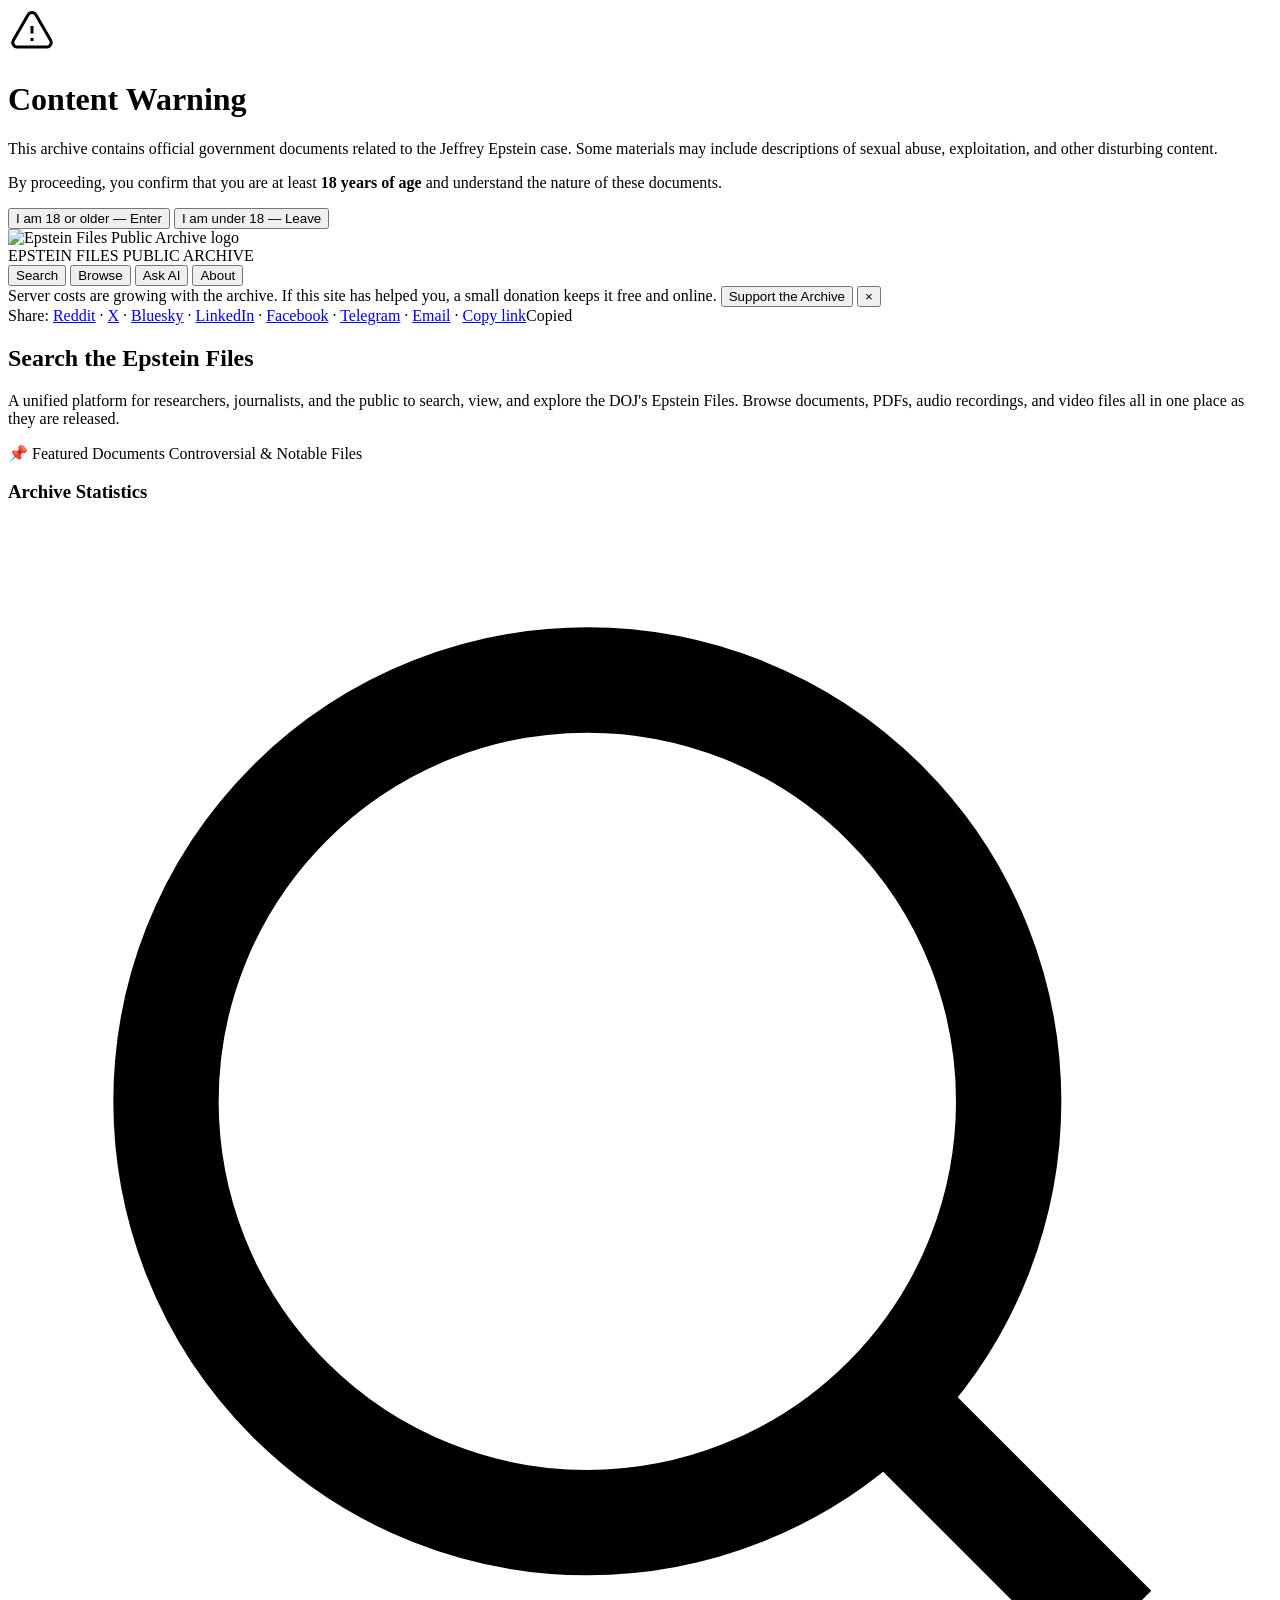
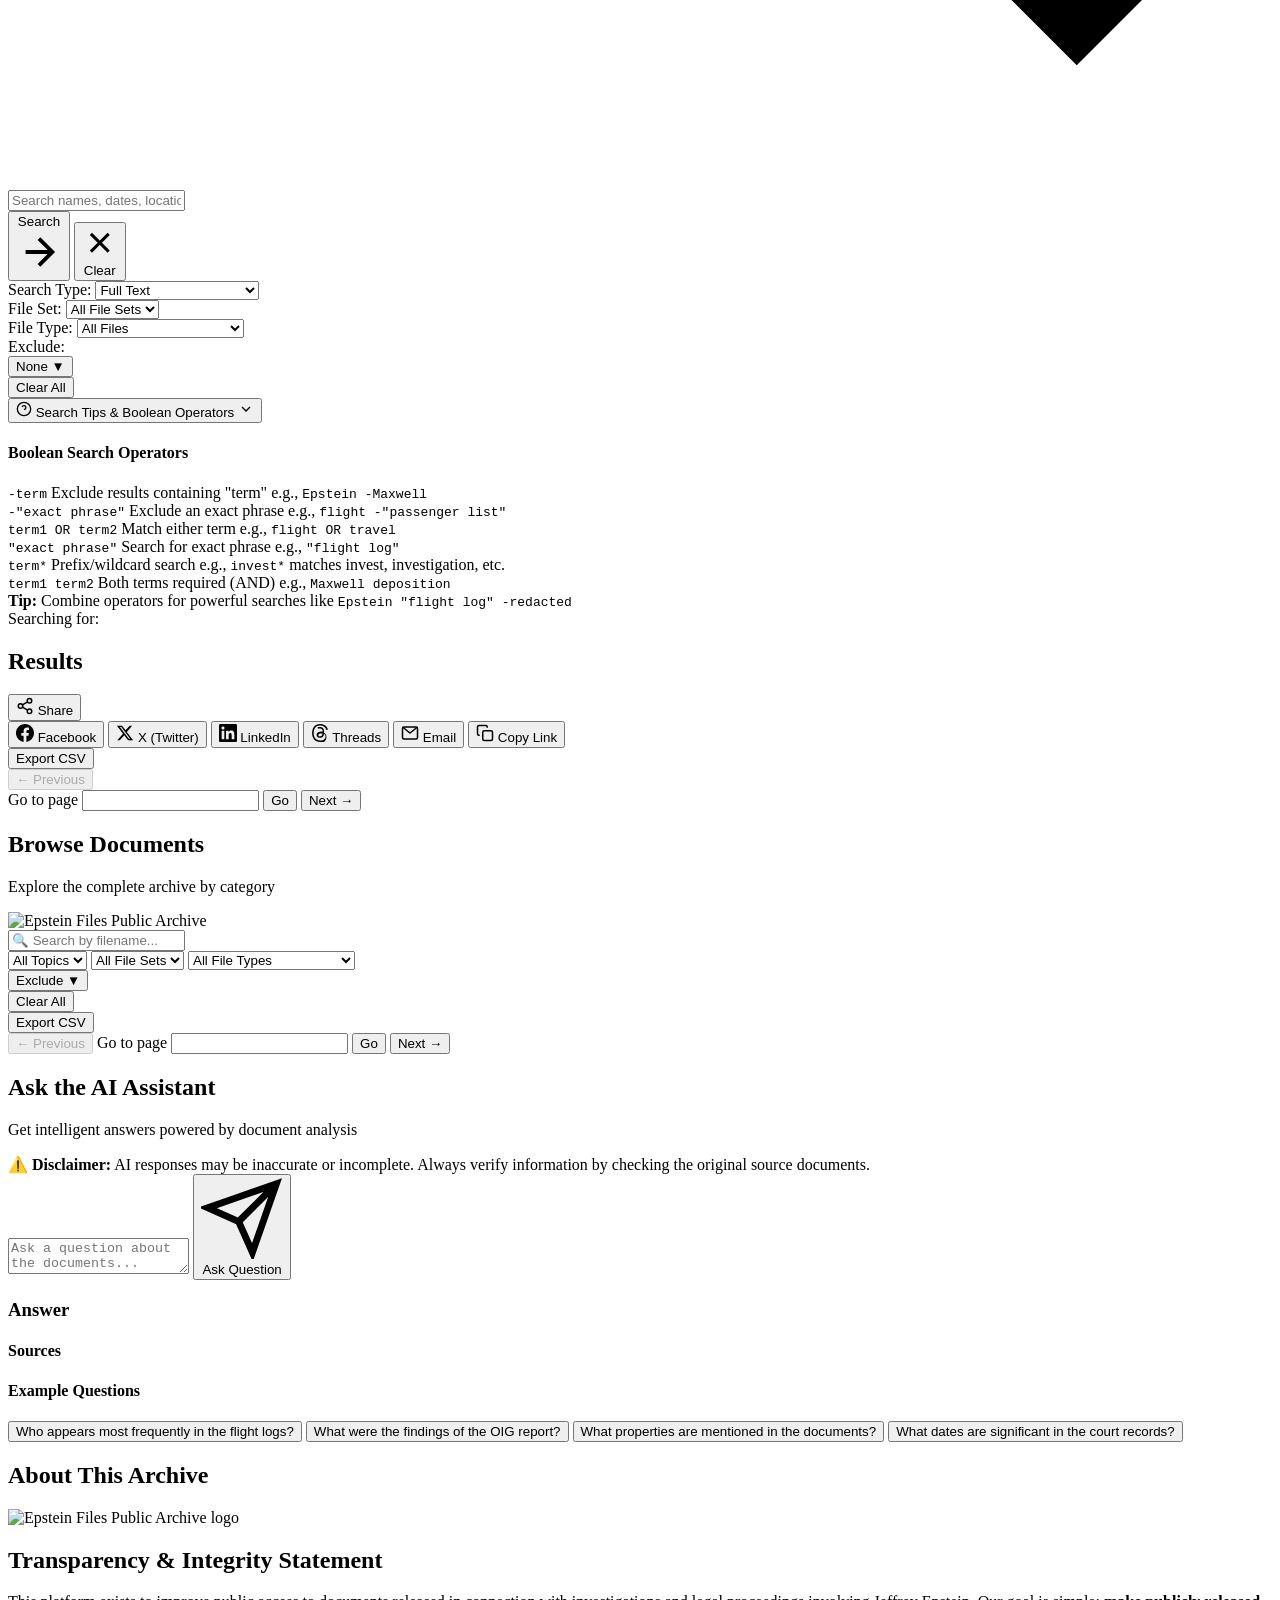
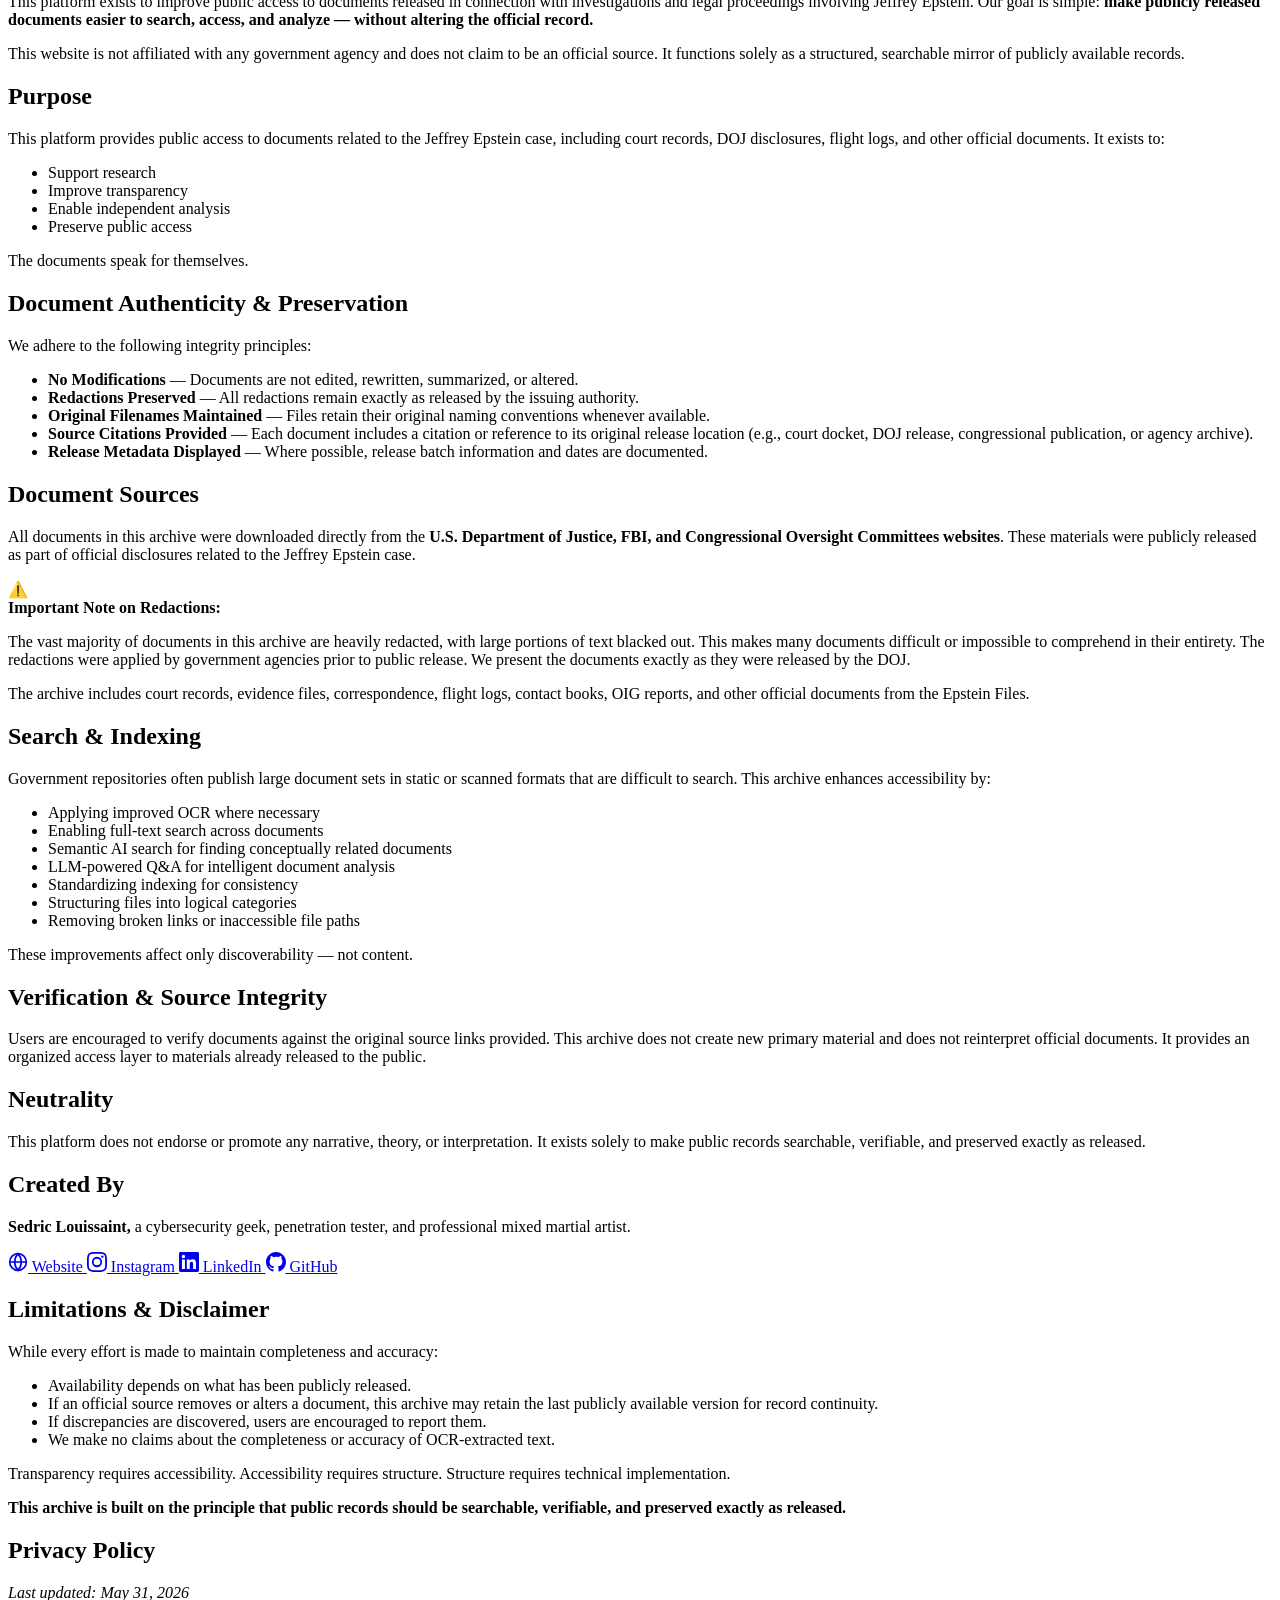
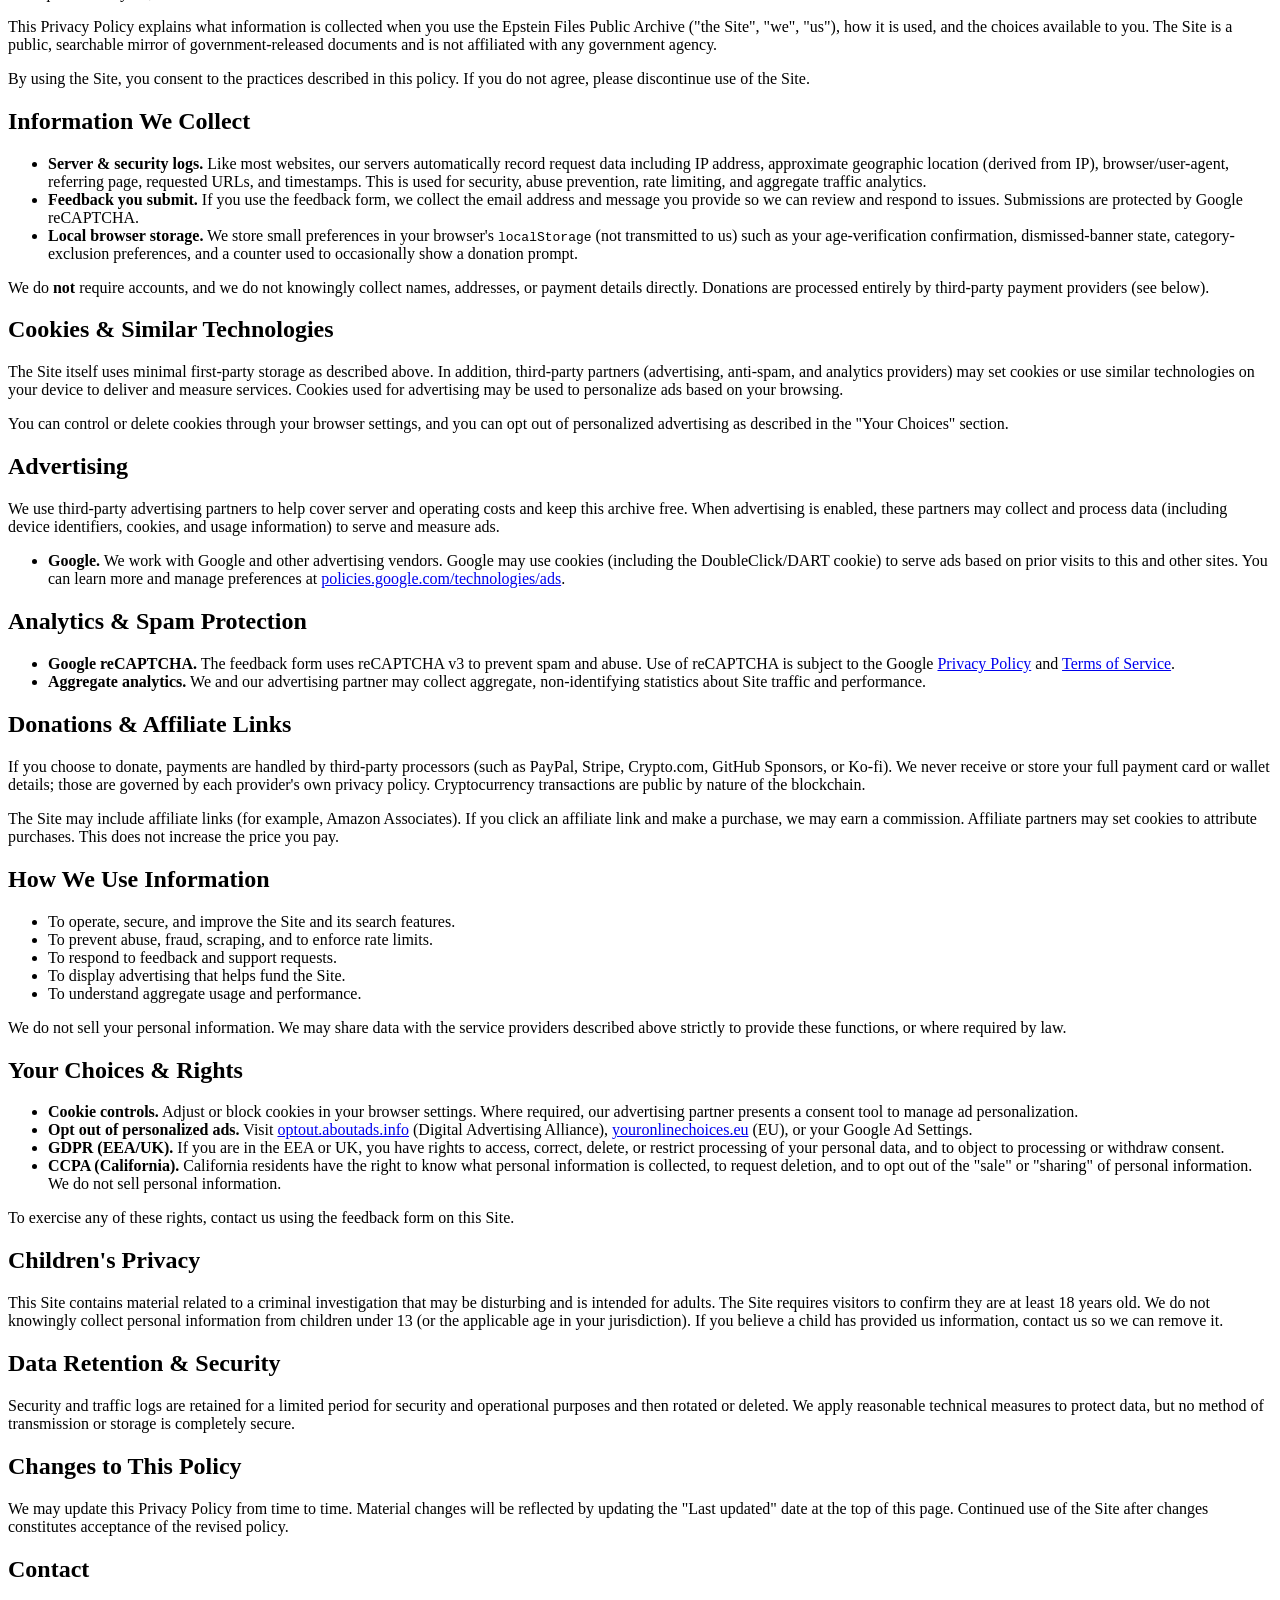
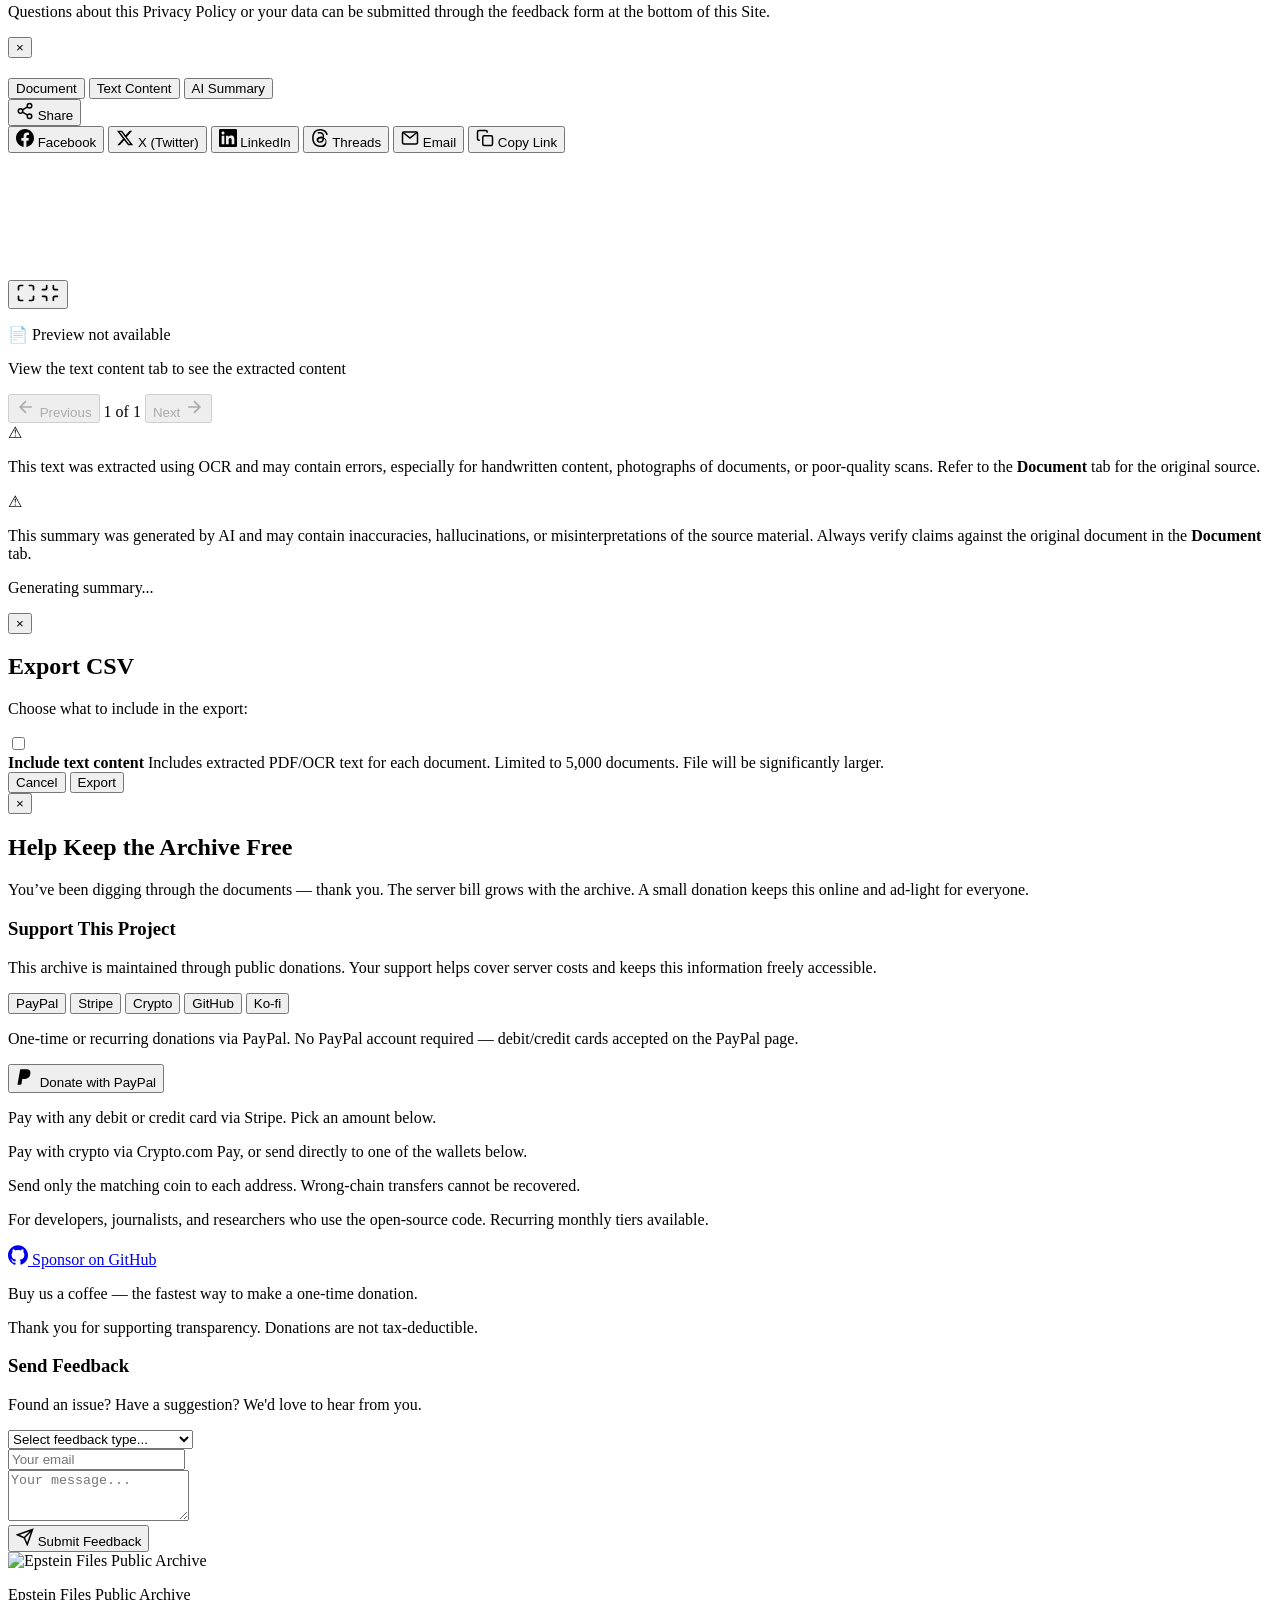
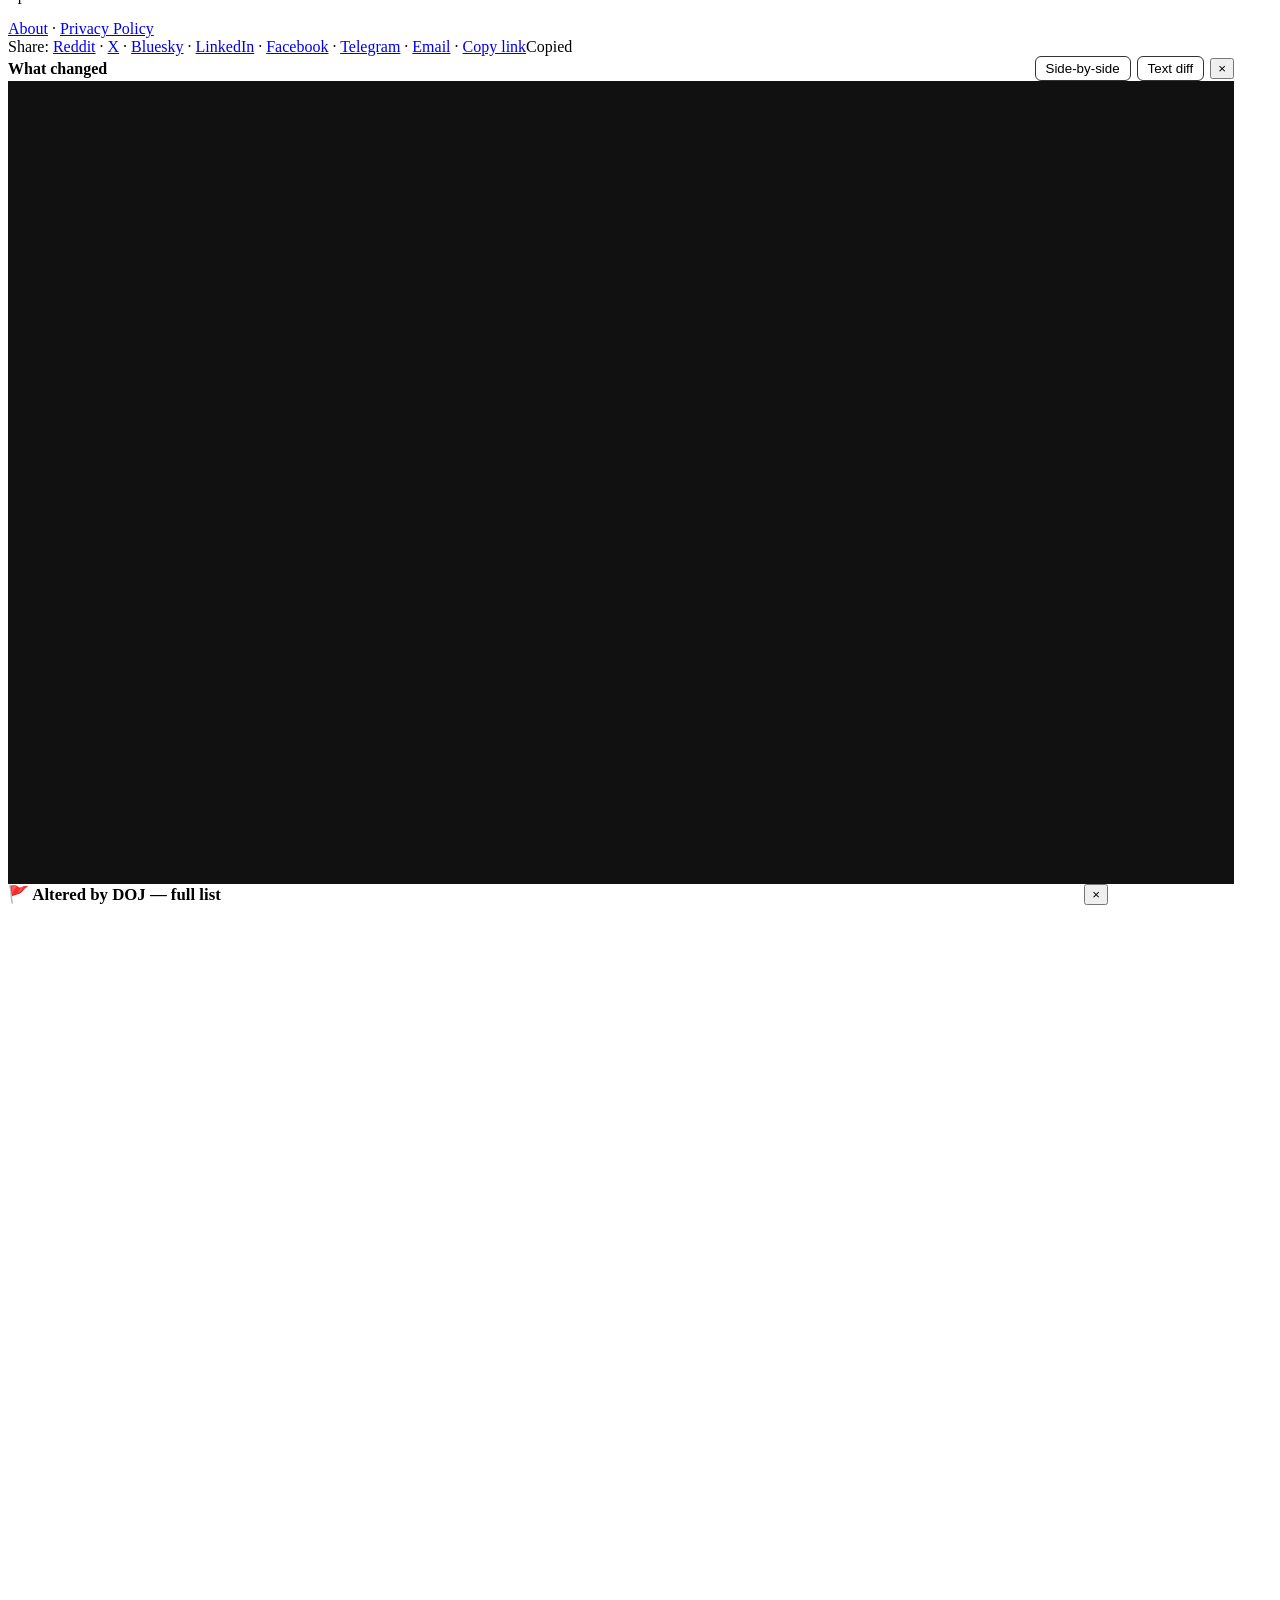
==== frontend/index.html @ 484b456c "deploy: bump frontend cache versions" ====
<!DOCTYPE html>
<html lang="en">
<head>
    <meta charset="UTF-8">
    <meta name="viewport" content="width=device-width, initial-scale=1.0">
    <title>Epstein Files Public Archive | Public Document Search</title>
    <meta name="description" content="Search and analyze the Epstein Files Public Archive including court records, flight logs, DOJ disclosures, and more.">
    
    <!-- Canonical URL -->
    <link rel="canonical" href="https://epsteinfta.com/">
    
    <!-- Open Graph / Facebook -->
    <meta property="og:title" content="Epstein Files Public Archive | Public Document Search">
    <meta property="og:description" content="Search and analyze the Epstein Files Public Archive including court records, flight logs, DOJ disclosures, and more.">
    <meta property="og:type" content="website">
    <meta property="og:url" content="https://epsteinfta.com/">
    <meta property="og:site_name" content="Epstein Files Public Archive">
    <meta property="og:image" content="https://epsteinfta.com/static/og-image.png?v=2">
    <meta property="og:image:width" content="1200">
    <meta property="og:image:height" content="630">
    <meta property="og:image:alt" content="Epstein Files Public Archive - Public Document Search">
    
    <!-- Twitter Card -->
    <meta name="twitter:card" content="summary_large_image">
    <meta name="twitter:title" content="Epstein Files Public Archive | Public Document Search">
    <meta name="twitter:description" content="Search and analyze the Epstein Files Public Archive including court records, flight logs, DOJ disclosures, and more.">
    <meta name="twitter:image" content="https://epsteinfta.com/static/og-image.png?v=2">
    
    <!-- Additional SEO -->
    <meta name="robots" content="index, follow">
    <meta name="theme-color" content="#1a1a2e">
    <meta name="author" content="Epstein Files Public Archive">
    
    <!-- Favicon -->
    <link rel="icon" type="image/png" sizes="64x64" href="/static/favicon-64.png?v=2">
    <link rel="apple-touch-icon" sizes="180x180" href="/static/apple-touch-icon.png?v=2">
    
    <link rel="preconnect" href="https://fonts.googleapis.com">
    <link rel="preconnect" href="https://fonts.gstatic.com" crossorigin>
    <link href="https://fonts.googleapis.com/css2?family=Crimson+Pro:wght@400;500;600&family=JetBrains+Mono:wght@400;500&family=Source+Sans+3:wght@300;400;500;600;700&display=swap" rel="stylesheet">
    <link rel="stylesheet" href="/static/styles.css?v=60">

    <!-- Structured Data (JSON-LD) -->
    <script type="application/ld+json">
    {
        "@context": "https://schema.org",
        "@type": "WebSite",
        "name": "Epstein Files Public Archive",
        "url": "https://epsteinfta.com",
        "description": "Public archive of Epstein documents including court records, DOJ disclosures, flight logs, and FOIA files",
        "potentialAction": {
            "@type": "SearchAction",
            "target": {
                "@type": "EntryPoint",
                "urlTemplate": "https://epsteinfta.com/?q={search_term_string}"
            },
            "query-input": "required name=search_term_string"
        }
    }
    </script>
</head>
<body>
    <!-- Age Verification Gate -->
    <div id="age-gate" class="age-gate">
        <div class="age-gate-content">
            <div class="age-gate-icon">
                <svg viewBox="0 0 24 24" fill="none" stroke="currentColor" stroke-width="1.5" width="48" height="48">
                    <path d="M12 9v3.75m-9.303 3.376c-.866 1.5.217 3.374 1.948 3.374h14.71c1.73 0 2.813-1.874 1.948-3.374L13.949 3.378c-.866-1.5-3.032-1.5-3.898 0L2.697 16.126z"/>
                    <path d="M12 15.75h.007v.008H12v-.008z"/>
                </svg>
            </div>
            <h1>Content Warning</h1>
            <p>This archive contains official government documents related to the Jeffrey Epstein case. Some materials may include descriptions of sexual abuse, exploitation, and other disturbing content.</p>
            <p>By proceeding, you confirm that you are at least <strong>18 years of age</strong> and understand the nature of these documents.</p>
            <div class="age-gate-actions">
                <button id="age-gate-confirm" class="age-gate-btn confirm">I am 18 or older &mdash; Enter</button>
                <button id="age-gate-deny" class="age-gate-btn deny">I am under 18 &mdash; Leave</button>
            </div>
        </div>
    </div>

    <div class="noise-overlay"></div>
    
    <header class="header">
        <div class="header-content">
            <div class="logo">
                <div class="logo-icon">
                    <img src="/static/logo2-icon.png?v=2" alt="Epstein Files Public Archive logo" width="44" height="44">
                </div>
                <div class="logo-text">
                    <span class="logo-title">EPSTEIN FILES</span>
                    <span class="logo-subtitle">PUBLIC ARCHIVE</span>
                </div>
            </div>
            <nav class="nav">
                <button class="nav-btn active" data-view="search">Search</button>
                <button class="nav-btn" data-view="browse">Browse</button>
                <button class="nav-btn" data-view="ask">Ask AI</button>
                <button class="nav-btn" data-view="about">About</button>
            </nav>
        </div>
    </header>

    <div class="donation-banner" id="donation-banner">
        <span class="banner-text">Server costs are growing with the archive. If this site has helped you, a small donation keeps it free and online.</span>
        <button type="button" class="banner-btn" onclick="openDonateModal('banner')">Support the Archive</button>
        <button type="button" class="banner-dismiss" onclick="dismissDonationBanner()" aria-label="Dismiss banner">&times;</button>
    </div>

    <div class="share-bar share-bar-top">
        <span class="share-bar-label">Share:</span>
        <a class="share-bar-link" href="https://reddit.com/submit?url=https%3A%2F%2Fepsteinfta.com&amp;title=Epstein%20Files%20Public%20Archive%20%E2%80%94%20search%20court%20records%2C%20flight%20logs%20%26%20DOJ%20disclosures.%20Free%20%26%20open%20source." target="_blank" rel="noopener">Reddit</a>
        <span class="share-bar-sep">·</span>
        <a class="share-bar-link" href="https://x.com/intent/post?url=https%3A%2F%2Fepsteinfta.com&amp;text=Epstein%20Files%20Public%20Archive%20%E2%80%94%20search%20court%20records%2C%20flight%20logs%20%26%20DOJ%20disclosures.%20Free%20%26%20open%20source." target="_blank" rel="noopener">X</a>
        <span class="share-bar-sep">·</span>
        <a class="share-bar-link" href="https://bsky.app/intent/compose?text=Epstein%20Files%20Public%20Archive%20%E2%80%94%20search%20court%20records%2C%20flight%20logs%20%26%20DOJ%20disclosures.%20Free%20%26%20open%20source.%20https%3A%2F%2Fepsteinfta.com" target="_blank" rel="noopener">Bluesky</a>
        <span class="share-bar-sep">·</span>
        <a class="share-bar-link" href="https://www.linkedin.com/sharing/share-offsite/?url=https%3A%2F%2Fepsteinfta.com" target="_blank" rel="noopener">LinkedIn</a>
        <span class="share-bar-sep">·</span>
        <a class="share-bar-link" href="https://www.facebook.com/sharer/sharer.php?u=https%3A%2F%2Fepsteinfta.com" target="_blank" rel="noopener">Facebook</a>
        <span class="share-bar-sep">·</span>
        <a class="share-bar-link" href="https://t.me/share/url?url=https%3A%2F%2Fepsteinfta.com&amp;text=Epstein%20Files%20Public%20Archive%20%E2%80%94%20search%20court%20records%2C%20flight%20logs%20%26%20DOJ%20disclosures.%20Free%20%26%20open%20source." target="_blank" rel="noopener">Telegram</a>
        <span class="share-bar-sep">·</span>
        <a class="share-bar-link" href="mailto:?subject=Epstein%20Files%20Public%20Archive&amp;body=Search%20court%20records%2C%20flight%20logs%2C%20and%20DOJ%20disclosures%20from%20the%20Epstein%20Files%20%E2%80%94%20free%20%26%20open%20source.%0A%0Ahttps%3A%2F%2Fepsteinfta.com" rel="noopener">Email</a>
        <span class="share-bar-sep">·</span>
        <a class="share-bar-link" href="#" onclick="var el=this;copyToClipboard('https://epsteinfta.com').then(function(){var s=el.nextElementSibling;s.style.opacity='1';setTimeout(function(){s.style.opacity='0'},1500)});return false;">Copy link</a><span class="share-bar-copied">Copied</span>
    </div>

    <main class="main">
        <!-- Search View -->
        <section id="search-view" class="view active">
            <div class="hero">
                <h1 class="hero-title">Search the Epstein Files</h1>
                <p class="hero-subtitle">A unified platform for researchers, journalists, and the public to search, view, and explore the DOJ's Epstein Files. Browse documents, PDFs, audio recordings, and video files all in one place as they are released.</p>
                
                <div id="pinned-documents-skeleton" class="pinned-documents-bar pinned-skeleton">
                    <div class="pinned-header">
                        <span class="pinned-icon">📌</span>
                        <span class="pinned-title">Featured Documents</span>
                        <span class="pinned-subtitle">Controversial & Notable Files</span>
                    </div>
                    <div class="pinned-scroll-container">
                        <div class="pinned-scroll-skeleton">
                            <div class="pinned-card-skeleton"></div>
                            <div class="pinned-card-skeleton"></div>
                            <div class="pinned-card-skeleton"></div>
                            <div class="pinned-card-skeleton"></div>
                        </div>
                    </div>
                </div>

                <div id="stats-display" class="stats-container">
                    <h3 class="stats-title">Archive Statistics</h3>
                    <div id="stats-grid" class="stats-grid"></div>
                </div>
                
                <div class="search-container">
                    <div class="search-box">
                        <svg class="search-icon" viewBox="0 0 24 24" fill="none" stroke="currentColor" stroke-width="2">
                            <circle cx="11" cy="11" r="8"/>
                            <path d="M21 21l-4.35-4.35"/>
                        </svg>
                        <input type="text" id="search-input" placeholder="Search names, dates, locations, or any keyword..." autocomplete="off">
                        <div class="search-buttons">
                            <button id="search-btn" class="search-btn">
                                <span>Search</span>
                                <svg viewBox="0 0 24 24" fill="none" stroke="currentColor" stroke-width="2">
                                    <path d="M5 12h14m-7-7l7 7-7 7"/>
                                </svg>
                            </button>
                            <button id="clear-search-btn" class="clear-search-btn hidden" title="Clear search and reset filters">
                                <svg viewBox="0 0 24 24" fill="none" stroke="currentColor" stroke-width="2">
                                    <path d="M18 6L6 18M6 6l12 12"/>
                                </svg>
                                <span>Clear</span>
                            </button>
                        </div>
                    </div>
                    
                    <div class="search-options">
                        <div class="option-group">
                            <label>Search Type:</label>
                            <select id="search-type">
                                <option value="hybrid">Hybrid (Recommended)</option>
                                <option value="fulltext" selected>Full Text</option>
                                <option value="semantic">Semantic AI</option>
                            </select>
                        </div>
                        <div class="option-group">
                            <label>File Set:</label>
                            <select id="search-category">
                                <option value="">All File Sets</option>
                            </select>
                        </div>
                        <div class="option-group" id="search-subcategory-group" style="display: none;">
                            <label>Dataset/Section:</label>
                            <select id="search-subcategory">
                                <option value="">All Sections</option>
                            </select>
                        </div>
                        <div class="option-group">
                            <label>File Type:</label>
                            <select id="search-file-type">
                                <option value="">All Files</option>
                                <option value="pdf">📄 PDF Documents</option>
                                <option value="document">📄 Scanned Documents</option>
                                <option value="image">🖼️ Images</option>
                                <option value="audio">🎵 Audio</option>
                                <option value="video">🎬 Video</option>
                            </select>
                        </div>
                        <div class="option-group">
                            <label>Exclude:</label>
                            <div class="exclude-dropdown-container">
                                <button type="button" id="search-exclude-toggle" class="exclude-toggle-btn">
                                    None ▼
                                </button>
                                <div id="search-exclude-menu" class="exclude-menu hidden">
                                    <div id="search-exclude-options" class="exclude-options"></div>
                                    <button type="button" class="clear-exclusions-btn" onclick="clearExclusions()">Clear All</button>
                                </div>
                            </div>
                        </div>
                    </div>
                    
                    <!-- Search Syntax Help -->
                    <div class="search-help">
                        <button class="search-help-toggle" id="search-help-toggle" type="button" aria-expanded="false">
                            <svg class="help-icon" viewBox="0 0 24 24" fill="none" stroke="currentColor" stroke-width="2" width="16" height="16">
                                <circle cx="12" cy="12" r="10"/>
                                <path d="M9.09 9a3 3 0 0 1 5.83 1c0 2-3 3-3 3"/>
                                <line x1="12" y1="17" x2="12.01" y2="17"/>
                            </svg>
                            <span>Search Tips &amp; Boolean Operators</span>
                            <svg class="chevron-icon" viewBox="0 0 24 24" fill="none" stroke="currentColor" stroke-width="2" width="16" height="16">
                                <polyline points="6 9 12 15 18 9"/>
                            </svg>
                        </button>
                        <div class="search-help-content hidden" id="search-help-content">
                            <div class="help-section">
                                <h4>Boolean Search Operators</h4>
                                <div class="help-grid">
                                    <div class="help-item">
                                        <code class="help-syntax">-term</code>
                                        <span class="help-desc">Exclude results containing "term"</span>
                                        <span class="help-example">e.g., <code>Epstein -Maxwell</code></span>
                                    </div>
                                    <div class="help-item">
                                        <code class="help-syntax">-"exact phrase"</code>
                                        <span class="help-desc">Exclude an exact phrase</span>
                                        <span class="help-example">e.g., <code>flight -"passenger list"</code></span>
                                    </div>
                                    <div class="help-item">
                                        <code class="help-syntax">term1 OR term2</code>
                                        <span class="help-desc">Match either term</span>
                                        <span class="help-example">e.g., <code>flight OR travel</code></span>
                                    </div>
                                    <div class="help-item">
                                        <code class="help-syntax">"exact phrase"</code>
                                        <span class="help-desc">Search for exact phrase</span>
                                        <span class="help-example">e.g., <code>"flight log"</code></span>
                                    </div>
                                    <div class="help-item">
                                        <code class="help-syntax">term*</code>
                                        <span class="help-desc">Prefix/wildcard search</span>
                                        <span class="help-example">e.g., <code>invest*</code> matches invest, investigation, etc.</span>
                                    </div>
                                    <div class="help-item">
                                        <code class="help-syntax">term1 term2</code>
                                        <span class="help-desc">Both terms required (AND)</span>
                                        <span class="help-example">e.g., <code>Maxwell deposition</code></span>
                                    </div>
                                </div>
                            </div>
                            <div class="help-note">
                                <strong>Tip:</strong> Combine operators for powerful searches like <code>Epstein "flight log" -redacted</code>
                            </div>
                        </div>
                    </div>
                    
                    <!-- Query Interpretation Feedback -->
                    <div class="query-feedback hidden" id="query-feedback">
                        <span class="feedback-label">Searching for:</span>
                        <div class="feedback-terms" id="feedback-terms"></div>
                    </div>
                </div>
            </div>
            
            <div class="ad-slot ad-slot-leaderboard" id="ad-slot-search-top" data-ad-slot="search-top" aria-hidden="true"></div>

            <div id="search-results" class="results-container hidden">
                <div class="results-header">
                    <h2 class="results-title">Results</h2>
                    <span id="results-count" class="results-count"></span>
                    <div class="results-header-actions">
                        <div class="share-dropdown search-share-dropdown">
                            <button class="share-btn" id="search-share-btn" aria-label="Share search results">
                                <svg viewBox="0 0 24 24" width="18" height="18" fill="none" stroke="currentColor" stroke-width="2">
                                    <circle cx="18" cy="5" r="3"/>
                                    <circle cx="6" cy="12" r="3"/>
                                    <circle cx="18" cy="19" r="3"/>
                                    <path d="M8.59 13.51l6.83 3.98M15.41 6.51l-6.82 3.98"/>
                                </svg>
                                Share
                            </button>
                            <div class="share-menu hidden" id="search-share-menu">
                                <button class="share-option" data-platform="facebook">
                                    <svg viewBox="0 0 24 24" width="18" height="18" fill="currentColor">
                                        <path d="M24 12.073c0-6.627-5.373-12-12-12s-12 5.373-12 12c0 5.99 4.388 10.954 10.125 11.854v-8.385H7.078v-3.47h3.047V9.43c0-3.007 1.792-4.669 4.533-4.669 1.312 0 2.686.235 2.686.235v2.953H15.83c-1.491 0-1.956.925-1.956 1.874v2.25h3.328l-.532 3.47h-2.796v8.385C19.612 23.027 24 18.062 24 12.073z"/>
                                    </svg>
                                    Facebook
                                </button>
                                <button class="share-option" data-platform="twitter">
                                    <svg viewBox="0 0 24 24" width="18" height="18" fill="currentColor">
                                        <path d="M18.244 2.25h3.308l-7.227 8.26 8.502 11.24H16.17l-5.214-6.817L4.99 21.75H1.68l7.73-8.835L1.254 2.25H8.08l4.713 6.231zm-1.161 17.52h1.833L7.084 4.126H5.117z"/>
                                    </svg>
                                    X (Twitter)
                                </button>
                                <button class="share-option" data-platform="linkedin">
                                    <svg viewBox="0 0 24 24" width="18" height="18" fill="currentColor">
                                        <path d="M20.447 20.452h-3.554v-5.569c0-1.328-.027-3.037-1.852-3.037-1.853 0-2.136 1.445-2.136 2.939v5.667H9.351V9h3.414v1.561h.046c.477-.9 1.637-1.85 3.37-1.85 3.601 0 4.267 2.37 4.267 5.455v6.286zM5.337 7.433c-1.144 0-2.063-.926-2.063-2.065 0-1.138.92-2.063 2.063-2.063 1.14 0 2.064.925 2.064 2.063 0 1.139-.925 2.065-2.064 2.065zm1.782 13.019H3.555V9h3.564v11.452zM22.225 0H1.771C.792 0 0 .774 0 1.729v20.542C0 23.227.792 24 1.771 24h20.451C23.2 24 24 23.227 24 22.271V1.729C24 .774 23.2 0 22.222 0h.003z"/>
                                    </svg>
                                    LinkedIn
                                </button>
                                <button class="share-option" data-platform="threads">
                                    <svg viewBox="0 0 24 24" width="18" height="18" fill="currentColor">
                                        <path d="M12.186 24h-.007c-3.581-.024-6.334-1.205-8.184-3.509C2.35 18.44 1.5 15.586 1.472 12.01v-.017c.03-3.579.879-6.43 2.525-8.482C5.845 1.205 8.6.024 12.18 0h.014c2.746.02 5.043.725 6.826 2.098 1.677 1.29 2.858 3.13 3.509 5.467l-2.04.569c-1.104-3.96-3.898-5.984-8.304-6.015-2.91.022-5.11.936-6.54 2.717C4.307 6.504 3.616 8.914 3.589 12c.027 3.086.718 5.496 2.057 7.164 1.43 1.783 3.631 2.698 6.54 2.717 2.623-.02 4.358-.631 5.8-2.045 1.647-1.613 1.618-3.593 1.09-4.798-.31-.71-.873-1.3-1.634-1.75-.192 1.352-.622 2.446-1.284 3.272-.886 1.102-2.14 1.704-3.73 1.79-1.202.065-2.361-.218-3.259-.801-1.063-.689-1.685-1.74-1.752-2.96-.065-1.17.408-2.253 1.332-3.05.857-.74 2.063-1.201 3.583-1.37.999-.111 2.099-.058 3.27.157.018-.858-.087-1.594-.313-2.185-.323-.84-.947-1.462-1.854-1.85-1.102-.47-2.57-.514-4.122-.124l-.538-1.962c2.005-.504 3.943-.423 5.457.228 1.308.564 2.273 1.525 2.788 2.78.472 1.148.555 2.509.249 4.053l-.055.27c1.205.652 2.144 1.546 2.678 2.575.716 1.379.891 3.2.488 5.118-.476 2.268-1.873 4.166-3.93 5.342C17.642 23.42 15.063 24 12.186 24zm.088-7.874c1.035-.057 1.83-.451 2.364-1.172.39-.525.663-1.21.82-2.054-.93-.178-1.819-.227-2.643-.146-1.129.112-1.993.43-2.496.92-.346.337-.51.737-.48 1.187.037.61.398 1.108 1.02 1.403.517.245 1.16.358 1.792.358l-.377-.496z"/>
                                    </svg>
                                    Threads
                                </button>
                                <button class="share-option" data-platform="email">
                                    <svg viewBox="0 0 24 24" width="18" height="18" fill="none" stroke="currentColor" stroke-width="2">
                                        <rect x="2" y="4" width="20" height="16" rx="2"/>
                                        <path d="M22 4l-10 8L2 4"/>
                                    </svg>
                                    Email
                                </button>
                                <button class="share-option" data-platform="copy">
                                    <svg viewBox="0 0 24 24" width="18" height="18" fill="none" stroke="currentColor" stroke-width="2">
                                        <rect x="9" y="9" width="13" height="13" rx="2" ry="2"/>
                                        <path d="M5 15H4a2 2 0 01-2-2V4a2 2 0 012-2h9a2 2 0 012 2v1"/>
                                    </svg>
                                    Copy Link
                                </button>
                            </div>
                        </div>
                        <button id="export-search-results" class="export-btn" title="Export all results to CSV">Export CSV</button>
                    </div>
                </div>
                <div id="results-list" class="results-list"></div>
                <div id="search-pagination" class="pagination hidden">
                    <button id="search-prev-page" class="page-btn" disabled>← Previous</button>
                    <div id="search-page-numbers" class="page-numbers"></div>
                    <span class="go-to-page">
                        <label for="search-page-input">Go to page</label>
                        <input type="number" id="search-page-input" min="1" />
                        <button type="button" id="search-go-page" class="page-btn">Go</button>
                    </span>
                    <button id="search-next-page" class="page-btn">Next →</button>
                </div>
            </div>
        </section>

        <!-- Browse View -->
        <section id="browse-view" class="view">
            <div class="browse-header">
                <h1>Browse Documents</h1>
                <p>Explore the complete archive by category</p>
                <img src="/static/logo1.png?v=1" alt="Epstein Files Public Archive" class="browse-logo" />
            </div>
            
            <div class="browse-filters">
                <div class="filename-search">
                    <input type="text" id="browse-filename" placeholder="🔍 Search by filename..." />
                </div>
                <select id="browse-keyword">
                    <option value="">All Topics</option>
                    <!-- Keywords are loaded dynamically from /api/keywords -->
                </select>
                <select id="browse-category">
                    <option value="">All File Sets</option>
                </select>
                <select id="browse-subcategory" style="display: none;">
                    <option value="">All Sections</option>
                </select>
                <select id="browse-file-type">
                    <option value="">All File Types</option>
                    <option value="pdf">📄 PDF Documents</option>
                    <option value="document">📄 Scanned Documents</option>
                    <option value="image">🖼️ Images</option>
                    <option value="audio">🎵 Audio</option>
                    <option value="video">🎬 Video</option>
                </select>
                <div class="exclude-dropdown-container">
                    <button id="browse-exclude-toggle" class="exclude-toggle-btn">
                        Exclude ▼
                    </button>
                    <div id="browse-exclude-menu" class="exclude-menu hidden">
                        <div id="browse-exclude-options" class="exclude-options"></div>
                        <button type="button" class="clear-exclusions-btn" onclick="clearExclusions()">Clear All</button>
                    </div>
                </div>
                <div class="pagination-info">
                    <span id="browse-count"></span>
                    <button id="export-browse-results" class="export-btn" title="Export all documents to CSV">Export CSV</button>
                </div>
            </div>
            
            <div class="ad-slot ad-slot-leaderboard" id="ad-slot-browse-top" data-ad-slot="browse-top" aria-hidden="true"></div>

            <div id="documents-grid" class="documents-grid"></div>
            
            <div class="pagination">
                <button id="prev-page" class="page-btn" disabled>← Previous</button>
                <span id="page-info"></span>
                <span class="go-to-page">
                    <label for="browse-page-input">Go to page</label>
                    <input type="number" id="browse-page-input" min="1" />
                    <button type="button" id="browse-go-page" class="page-btn">Go</button>
                </span>
                <button id="next-page" class="page-btn">Next →</button>
            </div>
        </section>

        <!-- Ask AI View -->
        <section id="ask-view" class="view">
            <div class="ask-header">
                <h1>Ask the AI Assistant</h1>
                <p>Get intelligent answers powered by document analysis</p>
                <div id="llm-status" class="llm-status"></div>
            </div>
            
            <div class="ai-disclaimer">
                <span class="disclaimer-icon">⚠️</span>
                <span class="disclaimer-text"><strong>Disclaimer:</strong> AI responses may be inaccurate or incomplete. Always verify information by checking the original source documents.</span>
            </div>
            
            <div class="ask-container">
                <div class="ask-input-container">
                    <textarea id="ask-input" placeholder="Ask a question about the documents... e.g., 'Who are the individuals mentioned in the flight logs?' or 'What did the DOJ report conclude?'"></textarea>
                    <button id="ask-btn" class="ask-btn">
                        <svg viewBox="0 0 24 24" fill="none" stroke="currentColor" stroke-width="2">
                            <path d="M22 2L11 13M22 2l-7 20-4-9-9-4 20-7z"/>
                        </svg>
                        Ask Question
                    </button>
                </div>
                
                <div id="ask-response" class="ask-response hidden">
                    <div class="response-content">
                        <h3>Answer</h3>
                        <div id="answer-text"></div>
                    </div>
                    <div class="response-sources">
                        <h4>Sources</h4>
                        <ul id="sources-list"></ul>
                    </div>
                </div>
                
                <div class="ad-slot ad-slot-rectangle" id="ad-slot-ask-bottom" data-ad-slot="ask-bottom" aria-hidden="true"></div>

                <div class="example-questions">
                    <h4>Example Questions</h4>
                    <div class="example-grid">
                        <button class="example-btn">Who appears most frequently in the flight logs?</button>
                        <button class="example-btn">What were the findings of the OIG report?</button>
                        <button class="example-btn">What properties are mentioned in the documents?</button>
                        <button class="example-btn">What dates are significant in the court records?</button>
                    </div>
                </div>
            </div>
        </section>

        <!-- About View -->
        <section id="about-view" class="view">
            <div class="about-content">
                <h1>About This Archive</h1>

                <div class="about-logo">
                    <img src="/static/logo1-about.png?v=1" alt="Epstein Files Public Archive logo" width="280" height="280">
                </div>

                <div class="about-section about-statement">
                    <h2>Transparency & Integrity Statement</h2>
                    <p>This platform exists to improve public access to documents released in connection with investigations and legal proceedings involving Jeffrey Epstein. Our goal is simple: <strong>make publicly released documents easier to search, access, and analyze — without altering the official record.</strong></p>
                    <p>This website is not affiliated with any government agency and does not claim to be an official source. It functions solely as a structured, searchable mirror of publicly available records.</p>
                </div>

                <div class="about-section">
                    <h2>Purpose</h2>
                    <p>This platform provides public access to documents related to the Jeffrey Epstein case, including court records, DOJ disclosures, flight logs, and other official documents. It exists to:</p>
                    <ul>
                        <li>Support research</li>
                        <li>Improve transparency</li>
                        <li>Enable independent analysis</li>
                        <li>Preserve public access</li>
                    </ul>
                    <p>The documents speak for themselves.</p>
                </div>

                <div class="about-section">
                    <h2>Document Authenticity & Preservation</h2>
                    <p>We adhere to the following integrity principles:</p>
                    <ul>
                        <li><strong>No Modifications</strong> — Documents are not edited, rewritten, summarized, or altered.</li>
                        <li><strong>Redactions Preserved</strong> — All redactions remain exactly as released by the issuing authority.</li>
                        <li><strong>Original Filenames Maintained</strong> — Files retain their original naming conventions whenever available.</li>
                        <li><strong>Source Citations Provided</strong> — Each document includes a citation or reference to its original release location (e.g., court docket, DOJ release, congressional publication, or agency archive).</li>
                        <li><strong>Release Metadata Displayed</strong> — Where possible, release batch information and dates are documented.</li>
                    </ul>
                </div>

                <div class="about-section">
                    <h2>Document Sources</h2>
                    <p>All documents in this archive were downloaded directly from the <strong>U.S. Department of Justice, FBI, and Congressional Oversight Committees websites</strong>. These materials were publicly released as part of official disclosures related to the Jeffrey Epstein case.</p>
                    
                    <div class="redaction-notice">
                        <span class="notice-icon">&#9888;&#65039;</span>
                        <div class="notice-content">
                            <strong>Important Note on Redactions:</strong>
                            <p>The vast majority of documents in this archive are heavily redacted, with large portions of text blacked out. This makes many documents difficult or impossible to comprehend in their entirety. The redactions were applied by government agencies prior to public release. We present the documents exactly as they were released by the DOJ.</p>
                        </div>
                    </div>
                    
                    <p class="source-note">The archive includes court records, evidence files, correspondence, flight logs, contact books, OIG reports, and other official documents from the Epstein Files.</p>
                </div>
                
                <div class="about-section">
                    <h2>Search & Indexing</h2>
                    <p>Government repositories often publish large document sets in static or scanned formats that are difficult to search. This archive enhances accessibility by:</p>
                    <ul>
                        <li>Applying improved OCR where necessary</li>
                        <li>Enabling full-text search across documents</li>
                        <li>Semantic AI search for finding conceptually related documents</li>
                        <li>LLM-powered Q&A for intelligent document analysis</li>
                        <li>Standardizing indexing for consistency</li>
                        <li>Structuring files into logical categories</li>
                        <li>Removing broken links or inaccessible file paths</li>
                    </ul>
                    <p>These improvements affect only discoverability — not content.</p>
                </div>

                <div class="about-section">
                    <h2>Verification & Source Integrity</h2>
                    <p>Users are encouraged to verify documents against the original source links provided. This archive does not create new primary material and does not reinterpret official documents. It provides an organized access layer to materials already released to the public.</p>
                </div>

                <div class="about-section">
                    <h2>Neutrality</h2>
                    <p>This platform does not endorse or promote any narrative, theory, or interpretation. It exists solely to make public records searchable, verifiable, and preserved exactly as released.</p>
                </div>
                
                <div class="about-section affiliate-section" id="affiliate-section" style="display:none;">
                    <h2>Further Reading</h2>
                    <p>Books, documentaries, and longform investigations that go deeper than the primary-source documents alone.</p>
                    <div class="affiliate-strip" id="affiliate-strip">
                        <!-- Populated by app.js from AFFILIATE_ITEMS -->
                    </div>
                    <p class="affiliate-disclosure">As an Amazon Associate, this site earns from qualifying purchases. Affiliate revenue helps cover server costs and does not influence what documents are surfaced.</p>
                </div>

                <div class="ad-slot ad-slot-rectangle" id="ad-slot-about" data-ad-slot="about" aria-hidden="true"></div>

                <div class="about-section creator">
                    <h2>Created By</h2>
                    <p><strong>Sedric Louissaint,</strong> a cybersecurity geek, penetration tester, and professional mixed martial artist.</p>
                    <div class="creator-links">
                        <a href="https://sedriclouissaint.com/" target="_blank" rel="noopener noreferrer">
                            <svg viewBox="0 0 24 24" width="20" height="20" fill="none" stroke="currentColor" stroke-width="2">
                                <circle cx="12" cy="12" r="10"/>
                                <path d="M2 12h20M12 2a15.3 15.3 0 0 1 4 10 15.3 15.3 0 0 1-4 10 15.3 15.3 0 0 1-4-10 15.3 15.3 0 0 1 4-10z"/>
                            </svg>
                            Website
                        </a>
                        <a href="https://www.instagram.com/showupshowout/" target="_blank" rel="noopener noreferrer">
                            <svg viewBox="0 0 24 24" width="20" height="20" fill="currentColor">
                                <path d="M12 2.163c3.204 0 3.584.012 4.85.07 3.252.148 4.771 1.691 4.919 4.919.058 1.265.069 1.645.069 4.849 0 3.205-.012 3.584-.069 4.849-.149 3.225-1.664 4.771-4.919 4.919-1.266.058-1.644.07-4.85.07-3.204 0-3.584-.012-4.849-.07-3.26-.149-4.771-1.699-4.919-4.92-.058-1.265-.07-1.644-.07-4.849 0-3.204.013-3.583.07-4.849.149-3.227 1.664-4.771 4.919-4.919 1.266-.057 1.645-.069 4.849-.069zM12 0C8.741 0 8.333.014 7.053.072 2.695.272.273 2.69.073 7.052.014 8.333 0 8.741 0 12c0 3.259.014 3.668.072 4.948.2 4.358 2.618 6.78 6.98 6.98C8.333 23.986 8.741 24 12 24c3.259 0 3.668-.014 4.948-.072 4.354-.2 6.782-2.618 6.979-6.98.059-1.28.073-1.689.073-4.948 0-3.259-.014-3.667-.072-4.947-.196-4.354-2.617-6.78-6.979-6.98C15.668.014 15.259 0 12 0zm0 5.838a6.162 6.162 0 100 12.324 6.162 6.162 0 000-12.324zM12 16a4 4 0 110-8 4 4 0 010 8zm6.406-11.845a1.44 1.44 0 100 2.881 1.44 1.44 0 000-2.881z"/>
                            </svg>
                            Instagram
                        </a>
                        <a href="https://www.linkedin.com/in/sedric-louissaint/" target="_blank" rel="noopener noreferrer">
                            <svg viewBox="0 0 24 24" width="20" height="20" fill="currentColor">
                                <path d="M20.447 20.452h-3.554v-5.569c0-1.328-.027-3.037-1.852-3.037-1.853 0-2.136 1.445-2.136 2.939v5.667H9.351V9h3.414v1.561h.046c.477-.9 1.637-1.85 3.37-1.85 3.601 0 4.267 2.37 4.267 5.455v6.286zM5.337 7.433c-1.144 0-2.063-.926-2.063-2.065 0-1.138.92-2.063 2.063-2.063 1.14 0 2.064.925 2.064 2.063 0 1.139-.925 2.065-2.064 2.065zm1.782 13.019H3.555V9h3.564v11.452zM22.225 0H1.771C.792 0 0 .774 0 1.729v20.542C0 23.227.792 24 1.771 24h20.451C23.2 24 24 23.227 24 22.271V1.729C24 .774 23.2 0 22.222 0h.003z"/>
                            </svg>
                            LinkedIn
                        </a>
                        <a href="https://github.com/l0lsec" target="_blank" rel="noopener noreferrer">
                            <svg viewBox="0 0 24 24" width="20" height="20" fill="currentColor">
                                <path d="M12 0C5.374 0 0 5.373 0 12c0 5.302 3.438 9.8 8.207 11.387.599.111.793-.261.793-.577v-2.234c-3.338.726-4.033-1.416-4.033-1.416-.546-1.387-1.333-1.756-1.333-1.756-1.089-.745.083-.729.083-.729 1.205.084 1.839 1.237 1.839 1.237 1.07 1.834 2.807 1.304 3.492.997.107-.775.418-1.305.762-1.604-2.665-.305-5.467-1.334-5.467-5.931 0-1.311.469-2.381 1.236-3.221-.124-.303-.535-1.524.117-3.176 0 0 1.008-.322 3.301 1.23A11.509 11.509 0 0112 5.803c1.02.005 2.047.138 3.006.404 2.291-1.552 3.297-1.23 3.297-1.23.653 1.653.242 2.874.118 3.176.77.84 1.235 1.911 1.235 3.221 0 4.609-2.807 5.624-5.479 5.921.43.372.823 1.102.823 2.222v3.293c0 .319.192.694.801.576C20.566 21.797 24 17.3 24 12c0-6.627-5.373-12-12-12z"/>
                            </svg>
                            GitHub
                        </a>
                    </div>
                </div>
                
                <div class="about-section disclaimer">
                    <h2>Limitations & Disclaimer</h2>
                    <p>While every effort is made to maintain completeness and accuracy:</p>
                    <ul>
                        <li>Availability depends on what has been publicly released.</li>
                        <li>If an official source removes or alters a document, this archive may retain the last publicly available version for record continuity.</li>
                        <li>If discrepancies are discovered, users are encouraged to report them.</li>
                        <li>We make no claims about the completeness or accuracy of OCR-extracted text.</li>
                    </ul>
                </div>

                <div class="about-section about-commitment">
                    <p class="commitment-text">Transparency requires accessibility. Accessibility requires structure. Structure requires technical implementation.</p>
                    <p class="commitment-text"><strong>This archive is built on the principle that public records should be searchable, verifiable, and preserved exactly as released.</strong></p>
                </div>
            </div>
        </section>

        <!-- Privacy Policy View -->
        <section id="privacy-view" class="view">
            <div class="about-content">
                <h1>Privacy Policy</h1>
                <p class="privacy-updated"><em>Last updated: May 31, 2026</em></p>

                <div class="about-section">
                    <p>This Privacy Policy explains what information is collected when you use the Epstein Files Public Archive ("the Site", "we", "us"), how it is used, and the choices available to you. The Site is a public, searchable mirror of government-released documents and is not affiliated with any government agency.</p>
                    <p>By using the Site, you consent to the practices described in this policy. If you do not agree, please discontinue use of the Site.</p>
                </div>

                <div class="about-section">
                    <h2>Information We Collect</h2>
                    <ul>
                        <li><strong>Server &amp; security logs.</strong> Like most websites, our servers automatically record request data including IP address, approximate geographic location (derived from IP), browser/user-agent, referring page, requested URLs, and timestamps. This is used for security, abuse prevention, rate limiting, and aggregate traffic analytics.</li>
                        <li><strong>Feedback you submit.</strong> If you use the feedback form, we collect the email address and message you provide so we can review and respond to issues. Submissions are protected by Google reCAPTCHA.</li>
                        <li><strong>Local browser storage.</strong> We store small preferences in your browser's <code>localStorage</code> (not transmitted to us) such as your age-verification confirmation, dismissed-banner state, category-exclusion preferences, and a counter used to occasionally show a donation prompt.</li>
                    </ul>
                    <p>We do <strong>not</strong> require accounts, and we do not knowingly collect names, addresses, or payment details directly. Donations are processed entirely by third-party payment providers (see below).</p>
                </div>

                <div class="about-section">
                    <h2>Cookies &amp; Similar Technologies</h2>
                    <p>The Site itself uses minimal first-party storage as described above. In addition, third-party partners (advertising, anti-spam, and analytics providers) may set cookies or use similar technologies on your device to deliver and measure services. Cookies used for advertising may be used to personalize ads based on your browsing.</p>
                    <p>You can control or delete cookies through your browser settings, and you can opt out of personalized advertising as described in the "Your Choices" section.</p>
                </div>

                <div class="about-section">
                    <h2>Advertising</h2>
                    <p>We use third-party advertising partners to help cover server and operating costs and keep this archive free. When advertising is enabled, these partners may collect and process data (including device identifiers, cookies, and usage information) to serve and measure ads.</p>
                    <ul>
                        <li><strong>Google.</strong> We work with Google and other advertising vendors. Google may use cookies (including the DoubleClick/DART cookie) to serve ads based on prior visits to this and other sites. You can learn more and manage preferences at <a href="https://policies.google.com/technologies/ads" target="_blank" rel="noopener noreferrer">policies.google.com/technologies/ads</a>.</li>
                    </ul>
                </div>

                <div class="about-section">
                    <h2>Analytics &amp; Spam Protection</h2>
                    <ul>
                        <li><strong>Google reCAPTCHA.</strong> The feedback form uses reCAPTCHA v3 to prevent spam and abuse. Use of reCAPTCHA is subject to the Google <a href="https://policies.google.com/privacy" target="_blank" rel="noopener noreferrer">Privacy Policy</a> and <a href="https://policies.google.com/terms" target="_blank" rel="noopener noreferrer">Terms of Service</a>.</li>
                        <li><strong>Aggregate analytics.</strong> We and our advertising partner may collect aggregate, non-identifying statistics about Site traffic and performance.</li>
                    </ul>
                </div>

                <div class="about-section">
                    <h2>Donations &amp; Affiliate Links</h2>
                    <p>If you choose to donate, payments are handled by third-party processors (such as PayPal, Stripe, Crypto.com, GitHub Sponsors, or Ko-fi). We never receive or store your full payment card or wallet details; those are governed by each provider's own privacy policy. Cryptocurrency transactions are public by nature of the blockchain.</p>
                    <p>The Site may include affiliate links (for example, Amazon Associates). If you click an affiliate link and make a purchase, we may earn a commission. Affiliate partners may set cookies to attribute purchases. This does not increase the price you pay.</p>
                </div>

                <div class="about-section">
                    <h2>How We Use Information</h2>
                    <ul>
                        <li>To operate, secure, and improve the Site and its search features.</li>
                        <li>To prevent abuse, fraud, scraping, and to enforce rate limits.</li>
                        <li>To respond to feedback and support requests.</li>
                        <li>To display advertising that helps fund the Site.</li>
                        <li>To understand aggregate usage and performance.</li>
                    </ul>
                    <p>We do not sell your personal information. We may share data with the service providers described above strictly to provide these functions, or where required by law.</p>
                </div>

                <div class="about-section">
                    <h2>Your Choices &amp; Rights</h2>
                    <ul>
                        <li><strong>Cookie controls.</strong> Adjust or block cookies in your browser settings. Where required, our advertising partner presents a consent tool to manage ad personalization.</li>
                        <li><strong>Opt out of personalized ads.</strong> Visit <a href="https://optout.aboutads.info/" target="_blank" rel="noopener noreferrer">optout.aboutads.info</a> (Digital Advertising Alliance), <a href="https://youronlinechoices.eu/" target="_blank" rel="noopener noreferrer">youronlinechoices.eu</a> (EU), or your Google Ad Settings.</li>
                        <li><strong>GDPR (EEA/UK).</strong> If you are in the EEA or UK, you have rights to access, correct, delete, or restrict processing of your personal data, and to object to processing or withdraw consent.</li>
                        <li><strong>CCPA (California).</strong> California residents have the right to know what personal information is collected, to request deletion, and to opt out of the "sale" or "sharing" of personal information. We do not sell personal information.</li>
                    </ul>
                    <p>To exercise any of these rights, contact us using the feedback form on this Site.</p>
                </div>

                <div class="about-section">
                    <h2>Children's Privacy</h2>
                    <p>This Site contains material related to a criminal investigation that may be disturbing and is intended for adults. The Site requires visitors to confirm they are at least 18 years old. We do not knowingly collect personal information from children under 13 (or the applicable age in your jurisdiction). If you believe a child has provided us information, contact us so we can remove it.</p>
                </div>

                <div class="about-section">
                    <h2>Data Retention &amp; Security</h2>
                    <p>Security and traffic logs are retained for a limited period for security and operational purposes and then rotated or deleted. We apply reasonable technical measures to protect data, but no method of transmission or storage is completely secure.</p>
                </div>

                <div class="about-section">
                    <h2>Changes to This Policy</h2>
                    <p>We may update this Privacy Policy from time to time. Material changes will be reflected by updating the "Last updated" date at the top of this page. Continued use of the Site after changes constitutes acceptance of the revised policy.</p>
                </div>

                <div class="about-section">
                    <h2>Contact</h2>
                    <p>Questions about this Privacy Policy or your data can be submitted through the feedback form at the bottom of this Site.</p>
                </div>
            </div>
        </section>

        <!-- Document Modal -->
        <div id="document-modal" class="modal hidden">
            <div class="modal-backdrop"></div>
            <div class="modal-content">
                <button class="modal-close">&times;</button>
                <div class="modal-header">
                    <h2 id="modal-title"></h2>
                    <div id="modal-meta" class="modal-meta"></div>
                </div>
                <div class="modal-body">
                    <div class="modal-tabs">
                        <button class="modal-tab active" data-tab="document">Document</button>
                        <button class="modal-tab" data-tab="content">Text Content</button>
                        <button class="modal-tab" data-tab="summary">AI Summary</button>
                        
                        <a id="doj-original-link" class="modal-tab doj-link" href="#" target="_blank" rel="noopener noreferrer" style="display: none;">
                            <svg viewBox="0 0 24 24" width="16" height="16" fill="none" stroke="currentColor" stroke-width="2">
                                <path d="M18 13v6a2 2 0 0 1-2 2H5a2 2 0 0 1-2-2V8a2 2 0 0 1 2-2h6"/>
                                <polyline points="15 3 21 3 21 9"/>
                                <line x1="10" y1="14" x2="21" y2="3"/>
                            </svg>
                            View Original
                        </a>
                        
                        <div class="share-dropdown">
                            <button class="share-btn" id="share-btn" aria-label="Share document">
                                <svg viewBox="0 0 24 24" width="18" height="18" fill="none" stroke="currentColor" stroke-width="2">
                                    <circle cx="18" cy="5" r="3"/>
                                    <circle cx="6" cy="12" r="3"/>
                                    <circle cx="18" cy="19" r="3"/>
                                    <path d="M8.59 13.51l6.83 3.98M15.41 6.51l-6.82 3.98"/>
                                </svg>
                                Share
                            </button>
                            <div class="share-menu hidden" id="share-menu">
                                <button class="share-option" data-platform="facebook">
                                    <svg viewBox="0 0 24 24" width="18" height="18" fill="currentColor">
                                        <path d="M24 12.073c0-6.627-5.373-12-12-12s-12 5.373-12 12c0 5.99 4.388 10.954 10.125 11.854v-8.385H7.078v-3.47h3.047V9.43c0-3.007 1.792-4.669 4.533-4.669 1.312 0 2.686.235 2.686.235v2.953H15.83c-1.491 0-1.956.925-1.956 1.874v2.25h3.328l-.532 3.47h-2.796v8.385C19.612 23.027 24 18.062 24 12.073z"/>
                                    </svg>
                                    Facebook
                                </button>
                                <button class="share-option" data-platform="twitter">
                                    <svg viewBox="0 0 24 24" width="18" height="18" fill="currentColor">
                                        <path d="M18.244 2.25h3.308l-7.227 8.26 8.502 11.24H16.17l-5.214-6.817L4.99 21.75H1.68l7.73-8.835L1.254 2.25H8.08l4.713 6.231zm-1.161 17.52h1.833L7.084 4.126H5.117z"/>
                                    </svg>
                                    X (Twitter)
                                </button>
                                <button class="share-option" data-platform="linkedin">
                                    <svg viewBox="0 0 24 24" width="18" height="18" fill="currentColor">
                                        <path d="M20.447 20.452h-3.554v-5.569c0-1.328-.027-3.037-1.852-3.037-1.853 0-2.136 1.445-2.136 2.939v5.667H9.351V9h3.414v1.561h.046c.477-.9 1.637-1.85 3.37-1.85 3.601 0 4.267 2.37 4.267 5.455v6.286zM5.337 7.433c-1.144 0-2.063-.926-2.063-2.065 0-1.138.92-2.063 2.063-2.063 1.14 0 2.064.925 2.064 2.063 0 1.139-.925 2.065-2.064 2.065zm1.782 13.019H3.555V9h3.564v11.452zM22.225 0H1.771C.792 0 0 .774 0 1.729v20.542C0 23.227.792 24 1.771 24h20.451C23.2 24 24 23.227 24 22.271V1.729C24 .774 23.2 0 22.222 0h.003z"/>
                                    </svg>
                                    LinkedIn
                                </button>
                                <button class="share-option" data-platform="threads">
                                    <svg viewBox="0 0 24 24" width="18" height="18" fill="currentColor">
                                        <path d="M12.186 24h-.007c-3.581-.024-6.334-1.205-8.184-3.509C2.35 18.44 1.5 15.586 1.472 12.01v-.017c.03-3.579.879-6.43 2.525-8.482C5.845 1.205 8.6.024 12.18 0h.014c2.746.02 5.043.725 6.826 2.098 1.677 1.29 2.858 3.13 3.509 5.467l-2.04.569c-1.104-3.96-3.898-5.984-8.304-6.015-2.91.022-5.11.936-6.54 2.717C4.307 6.504 3.616 8.914 3.589 12c.027 3.086.718 5.496 2.057 7.164 1.43 1.783 3.631 2.698 6.54 2.717 2.623-.02 4.358-.631 5.8-2.045 1.647-1.613 1.618-3.593 1.09-4.798-.31-.71-.873-1.3-1.634-1.75-.192 1.352-.622 2.446-1.284 3.272-.886 1.102-2.14 1.704-3.73 1.79-1.202.065-2.361-.218-3.259-.801-1.063-.689-1.685-1.74-1.752-2.96-.065-1.17.408-2.253 1.332-3.05.857-.74 2.063-1.201 3.583-1.37.999-.111 2.099-.058 3.27.157.018-.858-.087-1.594-.313-2.185-.323-.84-.947-1.462-1.854-1.85-1.102-.47-2.57-.514-4.122-.124l-.538-1.962c2.005-.504 3.943-.423 5.457.228 1.308.564 2.273 1.525 2.788 2.78.472 1.148.555 2.509.249 4.053l-.055.27c1.205.652 2.144 1.546 2.678 2.575.716 1.379.891 3.2.488 5.118-.476 2.268-1.873 4.166-3.93 5.342C17.642 23.42 15.063 24 12.186 24zm.088-7.874c1.035-.057 1.83-.451 2.364-1.172.39-.525.663-1.21.82-2.054-.93-.178-1.819-.227-2.643-.146-1.129.112-1.993.43-2.496.92-.346.337-.51.737-.48 1.187.037.61.398 1.108 1.02 1.403.517.245 1.16.358 1.792.358l-.377-.496z"/>
                                    </svg>
                                    Threads
                                </button>
                                <button class="share-option" data-platform="email">
                                    <svg viewBox="0 0 24 24" width="18" height="18" fill="none" stroke="currentColor" stroke-width="2">
                                        <rect x="2" y="4" width="20" height="16" rx="2"/>
                                        <path d="M22 4l-10 8L2 4"/>
                                    </svg>
                                    Email
                                </button>
                                <button class="share-option" data-platform="copy">
                                    <svg viewBox="0 0 24 24" width="18" height="18" fill="none" stroke="currentColor" stroke-width="2">
                                        <rect x="9" y="9" width="13" height="13" rx="2" ry="2"/>
                                        <path d="M5 15H4a2 2 0 01-2-2V4a2 2 0 012-2h9a2 2 0 012 2v1"/>
                                    </svg>
                                    Copy Link
                                </button>
                            </div>
                        </div>
                    </div>
                    <div id="modal-document-tab" class="tab-content active">
                        <div id="modal-pdf-viewer" class="pdf-viewer">
                            <button id="pdf-fullscreen-btn" class="pdf-fullscreen-btn" title="Toggle Fullscreen">
                                <svg class="fullscreen-enter" xmlns="http://www.w3.org/2000/svg" width="20" height="20" viewBox="0 0 24 24" fill="none" stroke="currentColor" stroke-width="2" stroke-linecap="round" stroke-linejoin="round">
                                    <path d="M8 3H5a2 2 0 0 0-2 2v3m18 0V5a2 2 0 0 0-2-2h-3m0 18h3a2 2 0 0 0 2-2v-3M3 16v3a2 2 0 0 0 2 2h3"></path>
                                </svg>
                                <svg class="fullscreen-exit hidden" xmlns="http://www.w3.org/2000/svg" width="20" height="20" viewBox="0 0 24 24" fill="none" stroke="currentColor" stroke-width="2" stroke-linecap="round" stroke-linejoin="round">
                                    <path d="M8 3v3a2 2 0 0 1-2 2H3m18 0h-3a2 2 0 0 1-2-2V3m0 18v-3a2 2 0 0 1 2-2h3M3 16h3a2 2 0 0 1 2 2v3"></path>
                                </svg>
                            </button>
                            <iframe id="pdf-iframe" src="" frameborder="0" scrolling="yes" allow="fullscreen"></iframe>
                            <div id="media-viewer" class="media-viewer hidden"></div>
                            <div id="pdf-fallback" class="pdf-fallback hidden">
                                <p>📄 Preview not available</p>
                                <p class="pdf-fallback-hint">View the text content tab to see the extracted content</p>
                            </div>
                        </div>
                        <div id="document-navigation" class="document-navigation hidden">
                            <button id="doc-prev-btn" class="doc-nav-btn" disabled>
                                <svg viewBox="0 0 24 24" width="20" height="20" fill="none" stroke="currentColor" stroke-width="2">
                                    <path d="M19 12H5M12 19l-7-7 7-7"/>
                                </svg>
                                <span>Previous</span>
                            </button>
                            <span id="doc-nav-info" class="doc-nav-info">1 of 1</span>
                            <button id="doc-next-btn" class="doc-nav-btn" disabled>
                                <span>Next</span>
                                <svg viewBox="0 0 24 24" width="20" height="20" fill="none" stroke="currentColor" stroke-width="2">
                                    <path d="M5 12h14M12 5l7 7-7 7"/>
                                </svg>
                            </button>
                        </div>
                    </div>
                    <div id="modal-content-tab" class="tab-content">
                        <div class="modal-ocr-disclaimer" role="note">
                            <span class="disclaimer-icon">&#9888;</span>
                            <p>This text was extracted using OCR and may contain errors, especially for handwritten content, photographs of documents, or poor-quality scans. Refer to the <strong>Document</strong> tab for the original source.</p>
                        </div>
                        <div id="modal-text" class="modal-text"></div>
                    </div>
                    <div id="modal-summary-tab" class="tab-content">
                        <div class="modal-ocr-disclaimer" role="note">
                            <span class="disclaimer-icon">&#9888;</span>
                            <p>This summary was generated by AI and may contain inaccuracies, hallucinations, or misinterpretations of the source material. Always verify claims against the original document in the <strong>Document</strong> tab.</p>
                        </div>
                        <div id="modal-summary" class="modal-summary">
                            <p class="loading">Generating summary...</p>
                        </div>
                    </div>
                </div>
            </div>
        </div>

        <!-- Export CSV Modal -->
        <div id="export-modal" class="modal hidden">
            <div class="modal-backdrop"></div>
            <div class="modal-content export-modal-content">
                <button class="modal-close" id="export-modal-close">&times;</button>
                <div class="modal-header">
                    <h2>Export CSV</h2>
                </div>
                <div class="export-modal-body">
                    <p>Choose what to include in the export:</p>
                    <div class="export-modal-options">
                        <label class="export-modal-option">
                            <input type="checkbox" id="export-include-text">
                            <div>
                                <strong>Include text content</strong>
                                <span class="export-option-hint">Includes extracted PDF/OCR text for each document. Limited to 5,000 documents. File will be significantly larger.</span>
                            </div>
                        </label>
                    </div>
                    <div class="export-modal-actions">
                        <button id="export-modal-cancel" class="export-modal-btn cancel">Cancel</button>
                        <button id="export-modal-confirm" class="export-modal-btn confirm">Export</button>
                    </div>
                </div>
            </div>
        </div>

        <!-- Donate Modal -->
        <div id="donate-modal" class="modal hidden">
            <div class="modal-backdrop" onclick="closeDonateModal()"></div>
            <div class="modal-content donate-modal-content">
                <button class="modal-close" onclick="closeDonateModal()" aria-label="Close">&times;</button>
                <div class="modal-header">
                    <h2 id="donate-modal-title">Help Keep the Archive Free</h2>
                    <p id="donate-modal-subtitle" class="donate-modal-subtitle">You&rsquo;ve been digging through the documents &mdash; thank you. The server bill grows with the archive. A small donation keeps this online and ad-light for everyone.</p>
                </div>
                <div id="donate-modal-body" class="donate-modal-body">
                    <!-- The donate-panel from the footer is moved here when the modal opens -->
                </div>
            </div>
        </div>
    </main>

    <footer class="footer">
        <div class="footer-sections">
            <div id="donate-section" class="donate-section">
                <div class="donate-content">
                    <h3>Support This Project</h3>
                    <p>This archive is maintained through public donations. Your support helps cover server costs and keeps this information freely accessible.</p>

                    <div class="donate-panel" id="donate-panel">
                        <div class="donate-tabs" role="tablist">
                            <button type="button" class="donate-tab active" data-donate-tab="paypal" role="tab" aria-selected="true">PayPal</button>
                            <button type="button" class="donate-tab" data-donate-tab="card" role="tab" aria-selected="false">Stripe</button>
                            <button type="button" class="donate-tab" data-donate-tab="crypto" role="tab" aria-selected="false">Crypto</button>
                            <button type="button" class="donate-tab" data-donate-tab="github" role="tab" aria-selected="false">GitHub</button>
                            <button type="button" class="donate-tab" data-donate-tab="kofi" role="tab" aria-selected="false">Ko-fi</button>
                        </div>

                        <div class="donate-tab-panel active" data-donate-panel="paypal">
                            <p class="donate-panel-desc">One-time or recurring donations via PayPal. No PayPal account required &mdash; debit/credit cards accepted on the PayPal page.</p>
                            <form action="https://www.paypal.com/donate" method="post" target="_blank" rel="noopener noreferrer">
                                <input type="hidden" name="business" value="KRYTAPVDR46SY" />
                                <input type="hidden" name="no_recurring" value="0" />
                                <input type="hidden" name="item_name" value="Your support helps cover server costs and keeps this information freely accessible to researchers, journalists, and the public." />
                                <input type="hidden" name="currency_code" value="USD" />
                                <button type="submit" class="donate-btn paypal-btn">
                                    <svg viewBox="0 0 24 24" width="20" height="20" fill="currentColor">
                                        <path d="M7.076 21.337H2.47a.641.641 0 0 1-.633-.74L4.944 3.384a.769.769 0 0 1 .759-.645h6.393c2.117 0 3.59.478 4.375 1.42.737.885.987 2.168.74 3.803-.302 2.008-.987 3.57-2.041 4.65-1.106 1.133-2.686 1.708-4.7 1.708h-2.32a.769.769 0 0 0-.76.646l-.74 4.742a.641.641 0 0 1-.633.629h-.94z"/>
                                    </svg>
                                    Donate with PayPal
                                </button>
                            </form>
                        </div>

                        <div class="donate-tab-panel" data-donate-panel="card">
                            <p class="donate-panel-desc">Pay with any debit or credit card via Stripe. Pick an amount below.</p>
                            <div class="donate-amount-grid" id="stripe-amount-grid">
                                <!-- Populated by app.js with links from DONATE_CONFIG.stripe -->
                            </div>
                            <p class="donate-panel-fineprint" id="stripe-fineprint" style="display:none;">Card payments not configured yet.</p>
                        </div>

                        <div class="donate-tab-panel" data-donate-panel="crypto">
                            <p class="donate-panel-desc">Pay with crypto via Crypto.com Pay, or send directly to one of the wallets below.</p>
                            <a id="crypto-pay-link" class="donate-btn crypto-btn" href="#" target="_blank" rel="noopener noreferrer" style="display:none;">
                                <svg viewBox="0 0 24 24" width="20" height="20" fill="currentColor"><path d="M12 0 2 6v12l10 6 10-6V6L12 0zm0 2.31 7.92 4.75L12 11.81 4.08 7.06 12 2.31zM4 8.69l7 4.2v8.2l-7-4.2v-8.2zm9 12.4v-8.2l7-4.2v8.2l-7 4.2z"/></svg>
                                Pay with Crypto.com
                            </a>
                            <div class="crypto-addresses" id="crypto-addresses">
                                <!-- Populated by app.js from DONATE_CONFIG.crypto -->
                            </div>
                            <p class="donate-panel-fineprint">Send only the matching coin to each address. Wrong-chain transfers cannot be recovered.</p>
                        </div>

                        <div class="donate-tab-panel" data-donate-panel="github">
                            <p class="donate-panel-desc">For developers, journalists, and researchers who use the open-source code. Recurring monthly tiers available.</p>
                            <a id="github-sponsors-link" class="donate-btn github-btn" href="https://github.com/sponsors/l0lsec" target="_blank" rel="noopener noreferrer">
                                <svg viewBox="0 0 24 24" width="20" height="20" fill="currentColor"><path d="M12 .297c-6.63 0-12 5.373-12 12 0 5.303 3.438 9.8 8.205 11.385.6.113.82-.258.82-.577 0-.285-.01-1.04-.015-2.04-3.338.724-4.042-1.61-4.042-1.61C4.422 18.07 3.633 17.7 3.633 17.7c-1.087-.744.084-.729.084-.729 1.205.084 1.838 1.236 1.838 1.236 1.07 1.835 2.809 1.305 3.495.998.108-.776.417-1.305.76-1.605-2.665-.3-5.466-1.332-5.466-5.93 0-1.31.465-2.38 1.235-3.22-.135-.303-.54-1.523.105-3.176 0 0 1.005-.322 3.3 1.23.96-.267 1.98-.399 3-.405 1.02.006 2.04.138 3 .405 2.28-1.552 3.285-1.23 3.285-1.23.645 1.653.24 2.873.12 3.176.765.84 1.23 1.91 1.23 3.22 0 4.61-2.805 5.625-5.475 5.92.42.36.81 1.096.81 2.22 0 1.606-.015 2.896-.015 3.286 0 .315.21.69.825.57C20.565 22.092 24 17.592 24 12.297c0-6.627-5.373-12-12-12"/></svg>
                                Sponsor on GitHub
                            </a>
                        </div>

                        <div class="donate-tab-panel" data-donate-panel="kofi">
                            <p class="donate-panel-desc">Buy us a coffee &mdash; the fastest way to make a one-time donation.</p>
                            <a id="kofi-link" class="donate-btn kofi-btn" href="#" target="_blank" rel="noopener noreferrer" style="display:none;">
                                <svg viewBox="0 0 24 24" width="20" height="20" fill="currentColor"><path d="M23.881 8.948c-.773-4.085-4.859-4.593-4.859-4.593H.723c-.604 0-.679.798-.679.798s-.082 7.324-.022 11.822c.164 2.424 2.586 2.672 2.586 2.672s8.267-.023 11.966-.049c2.438-.426 2.683-2.566 2.658-3.734 4.352.24 7.422-2.831 6.649-6.916zm-11.062 3.511c-1.246 1.453-4.011 3.976-4.011 3.976s-.121.119-.31.023c-.076-.057-.108-.09-.108-.09-.443-.441-3.368-3.049-4.034-3.954-.709-.965-1.041-2.7-.091-3.71.951-1.01 3.005-1.086 4.363.407 0 0 1.565-1.782 3.468-.963 1.904.82 1.832 3.011.723 4.311zm6.173.478c-.928.116-1.682.028-1.682.028V7.284h1.77s1.971.551 1.971 2.638c0 1.913-.985 2.667-2.059 3.015z"/></svg>
                                Support on Ko-fi
                            </a>
                        </div>
                    </div>

                    <p class="donate-note">Thank you for supporting transparency. Donations are not tax-deductible.</p>
                </div>
            </div>
            
            <div id="feedback-section" class="feedback-section">
                <div class="feedback-content">
                    <h3>Send Feedback</h3>
                    <p>Found an issue? Have a suggestion? We'd love to hear from you.</p>
                    <form id="feedback-form" class="feedback-form">
                        <!-- Honeypot field - hidden from humans, bots will fill it -->
                        <div class="form-group" style="position:absolute;left:-9999px;opacity:0;height:0;overflow:hidden;" aria-hidden="true">
                            <input type="text" id="feedback-website" name="website" tabindex="-1" autocomplete="off">
                        </div>
                        <input type="hidden" id="feedback-timestamp" value="">
                        
                        <div class="form-group">
                            <select id="feedback-type" required>
                                <option value="">Select feedback type...</option>
                                <option value="bug">🐛 Bug Report</option>
                                <option value="feature">💡 Feature Request</option>
                                <option value="content">📄 Content Issue</option>
                                <option value="pinned">📌 Pinned Post Suggestion</option>
                                <option value="other">💬 Other Feedback</option>
                            </select>
                        </div>
                        <div class="form-group">
                            <input type="email" id="feedback-email" placeholder="Your email" required>
                        </div>
                        <div class="form-group">
                            <textarea id="feedback-message" placeholder="Your message..." rows="3" required></textarea>
                        </div>
                        <button type="button" class="feedback-btn" onclick="submitFeedback()">
                            <svg viewBox="0 0 24 24" width="18" height="18" fill="none" stroke="currentColor" stroke-width="2">
                                <path d="M22 2L11 13M22 2l-7 20-4-9-9-4 20-7z"/>
                            </svg>
                            Submit Feedback
                        </button>
                    </form>
                    <div id="feedback-status" class="feedback-status hidden"></div>
                </div>
            </div>
        </div>
        <div class="footer-bottom">
            <img src="/static/logo1.png?v=1" alt="Epstein Files Public Archive" class="footer-logo" />
            <p>Epstein Files Public Archive</p>
            <nav class="footer-links">
                <a href="#" class="footer-link" onclick="switchView('about'); window.scrollTo(0,0); return false;">About</a>
                <span class="footer-link-sep">&middot;</span>
                <a href="#" class="footer-link" onclick="switchView('privacy'); window.scrollTo(0,0); return false;">Privacy Policy</a>
            </nav>
            <div class="share-bar share-bar-footer">
                <span class="share-bar-label">Share:</span>
                <a class="share-bar-link" href="https://reddit.com/submit?url=https%3A%2F%2Fepsteinfta.com&amp;title=Epstein%20Files%20Public%20Archive%20%E2%80%94%20search%20court%20records%2C%20flight%20logs%20%26%20DOJ%20disclosures.%20Free%20%26%20open%20source." target="_blank" rel="noopener">Reddit</a>
                <span class="share-bar-sep">·</span>
                <a class="share-bar-link" href="https://x.com/intent/post?url=https%3A%2F%2Fepsteinfta.com&amp;text=Epstein%20Files%20Public%20Archive%20%E2%80%94%20search%20court%20records%2C%20flight%20logs%20%26%20DOJ%20disclosures.%20Free%20%26%20open%20source." target="_blank" rel="noopener">X</a>
                <span class="share-bar-sep">·</span>
                <a class="share-bar-link" href="https://bsky.app/intent/compose?text=Epstein%20Files%20Public%20Archive%20%E2%80%94%20search%20court%20records%2C%20flight%20logs%20%26%20DOJ%20disclosures.%20Free%20%26%20open%20source.%20https%3A%2F%2Fepsteinfta.com" target="_blank" rel="noopener">Bluesky</a>
                <span class="share-bar-sep">·</span>
                <a class="share-bar-link" href="https://www.linkedin.com/sharing/share-offsite/?url=https%3A%2F%2Fepsteinfta.com" target="_blank" rel="noopener">LinkedIn</a>
                <span class="share-bar-sep">·</span>
                <a class="share-bar-link" href="https://www.facebook.com/sharer/sharer.php?u=https%3A%2F%2Fepsteinfta.com" target="_blank" rel="noopener">Facebook</a>
                <span class="share-bar-sep">·</span>
                <a class="share-bar-link" href="https://t.me/share/url?url=https%3A%2F%2Fepsteinfta.com&amp;text=Epstein%20Files%20Public%20Archive%20%E2%80%94%20search%20court%20records%2C%20flight%20logs%20%26%20DOJ%20disclosures.%20Free%20%26%20open%20source." target="_blank" rel="noopener">Telegram</a>
                <span class="share-bar-sep">·</span>
                <a class="share-bar-link" href="mailto:?subject=Epstein%20Files%20Public%20Archive&amp;body=Search%20court%20records%2C%20flight%20logs%2C%20and%20DOJ%20disclosures%20from%20the%20Epstein%20Files%20%E2%80%94%20free%20%26%20open%20source.%0A%0Ahttps%3A%2F%2Fepsteinfta.com" rel="noopener">Email</a>
                <span class="share-bar-sep">·</span>
                <a class="share-bar-link" href="#" onclick="var el=this;copyToClipboard('https://epsteinfta.com').then(function(){var s=el.nextElementSibling;s.style.opacity='1';setTimeout(function(){s.style.opacity='0'},1500)});return false;">Copy link</a><span class="share-bar-copied">Copied</span>
            </div>
        </div>
    </footer>

    <!-- Public before/after compare for DOJ-altered documents -->
    <div id="public-compare-modal" class="modal hidden">
        <div class="modal-backdrop" onclick="closePublicCompare()"></div>
        <div class="modal-content" style="max-width:1400px;width:97%;height:92vh;display:flex;flex-direction:column;">
            <div class="modal-header" style="display:flex;align-items:center;justify-content:space-between;gap:12px;flex-wrap:wrap;">
                <h2 id="public-compare-title" style="font-size:1rem;margin:0;">What changed</h2>
                <div style="display:flex;gap:6px;align-items:center;">
                    <button class="btn-compare-tab active" id="public-compare-tab-visual" onclick="switchPublicCompareTab('visual')" style="cursor:pointer;border:1px solid var(--border,#333);background:transparent;color:inherit;border-radius:6px;padding:4px 10px;">Side-by-side</button>
                    <button class="btn-compare-tab" id="public-compare-tab-text" onclick="switchPublicCompareTab('text')" style="cursor:pointer;border:1px solid var(--border,#333);background:transparent;color:inherit;border-radius:6px;padding:4px 10px;">Text diff</button>
                    <button class="modal-close" onclick="closePublicCompare()" style="position:static;">&times;</button>
                </div>
            </div>
            <div class="modal-body" id="public-compare-body" style="flex:1;min-height:0;display:flex;padding:0;background:var(--bg-tertiary,#111);"></div>
        </div>
    </div>

    <!-- Public gallery of all exposed (DOJ-altered) documents -->
    <div id="altered-gallery-modal" class="modal hidden">
        <div class="modal-backdrop" onclick="closeAlteredGallery()"></div>
        <div class="modal-content" style="max-width:1100px;width:95%;height:88vh;display:flex;flex-direction:column;">
            <div class="modal-header" style="display:flex;align-items:center;justify-content:space-between;">
                <h2 style="margin:0;font-size:1.05rem;">🚩 Altered by DOJ — full list</h2>
                <button class="modal-close" onclick="closeAlteredGallery()" style="position:static;">&times;</button>
            </div>
            <div class="modal-body" id="altered-gallery-body" style="flex:1;min-height:0;overflow:auto;padding:0;"></div>
        </div>
    </div>

    <script src="https://www.google.com/recaptcha/api.js?render=6Lf9EDYsAAAAANDlA_xYFIM7Ylccgmc24LhZgDIr" async defer onerror="window.__recaptchaFailed=true"></script>
    <script src="/static/app.js?v=52"></script>
</body>
</html>
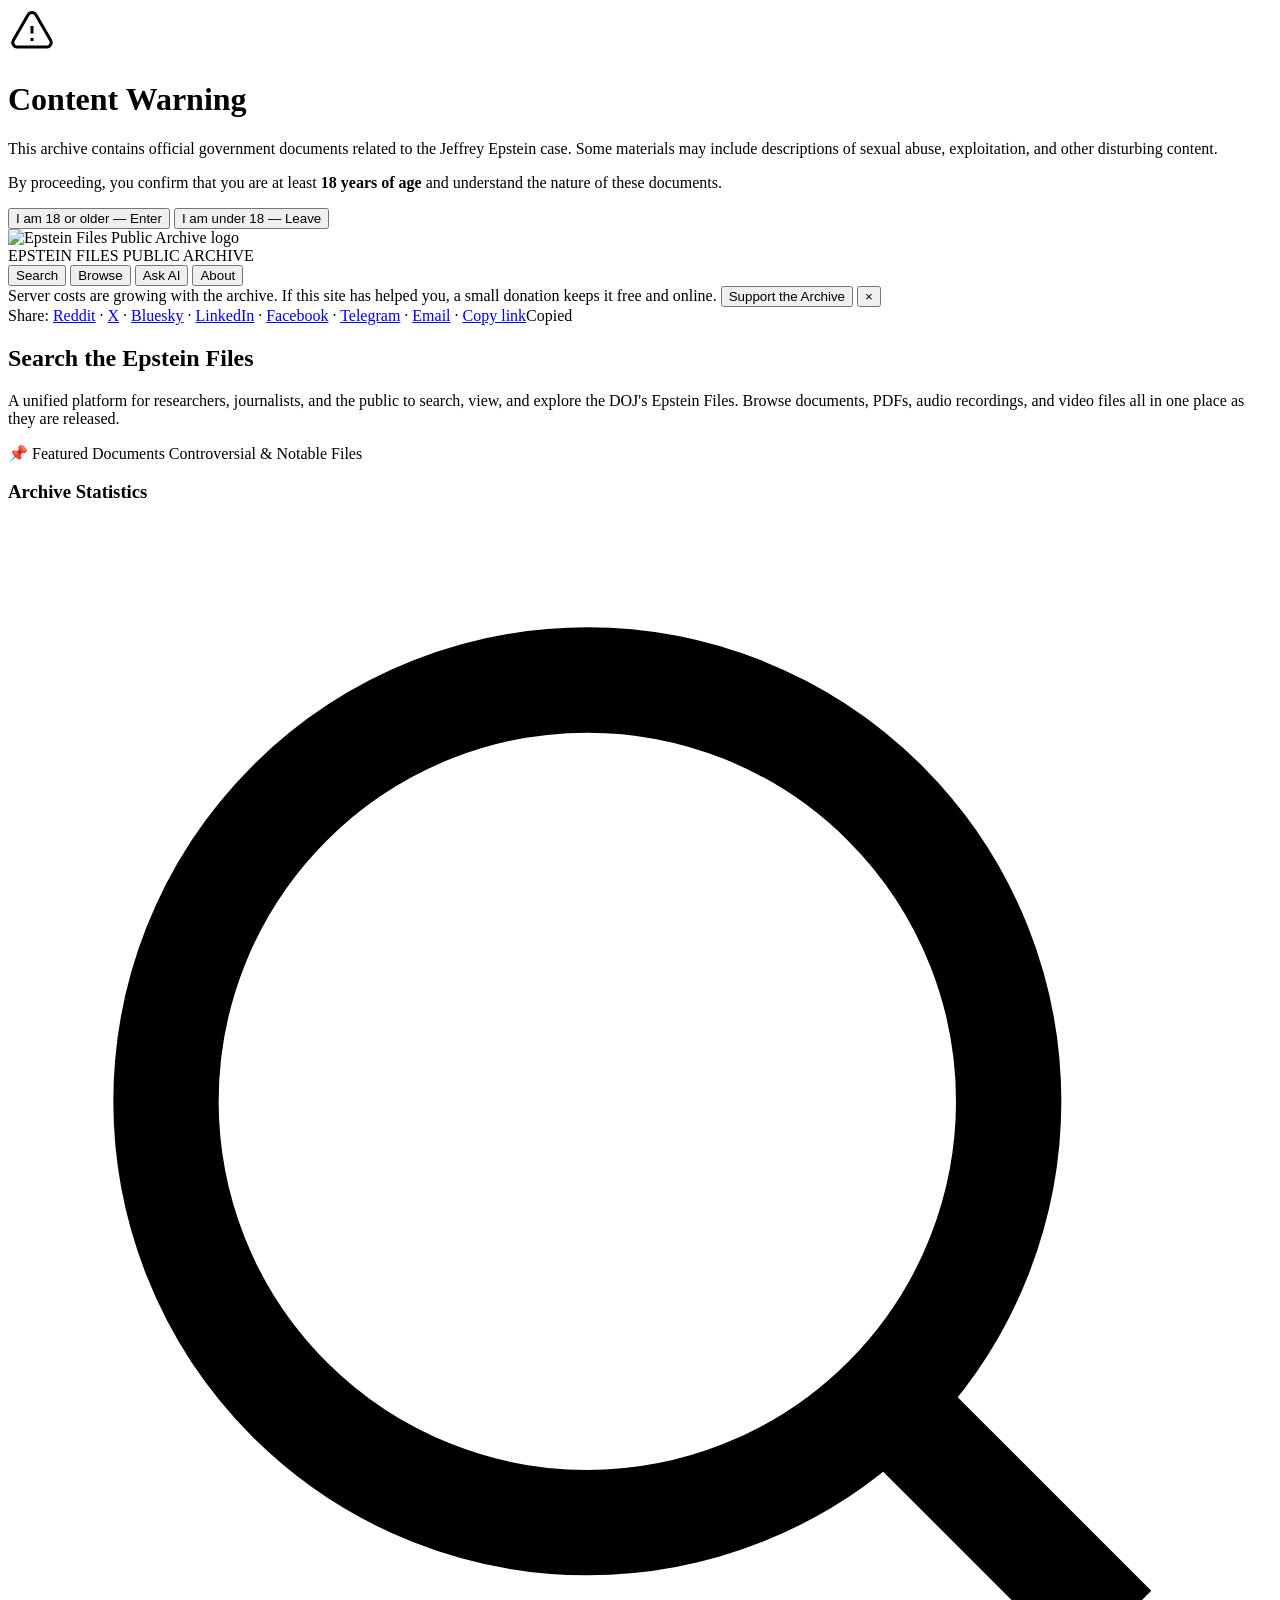
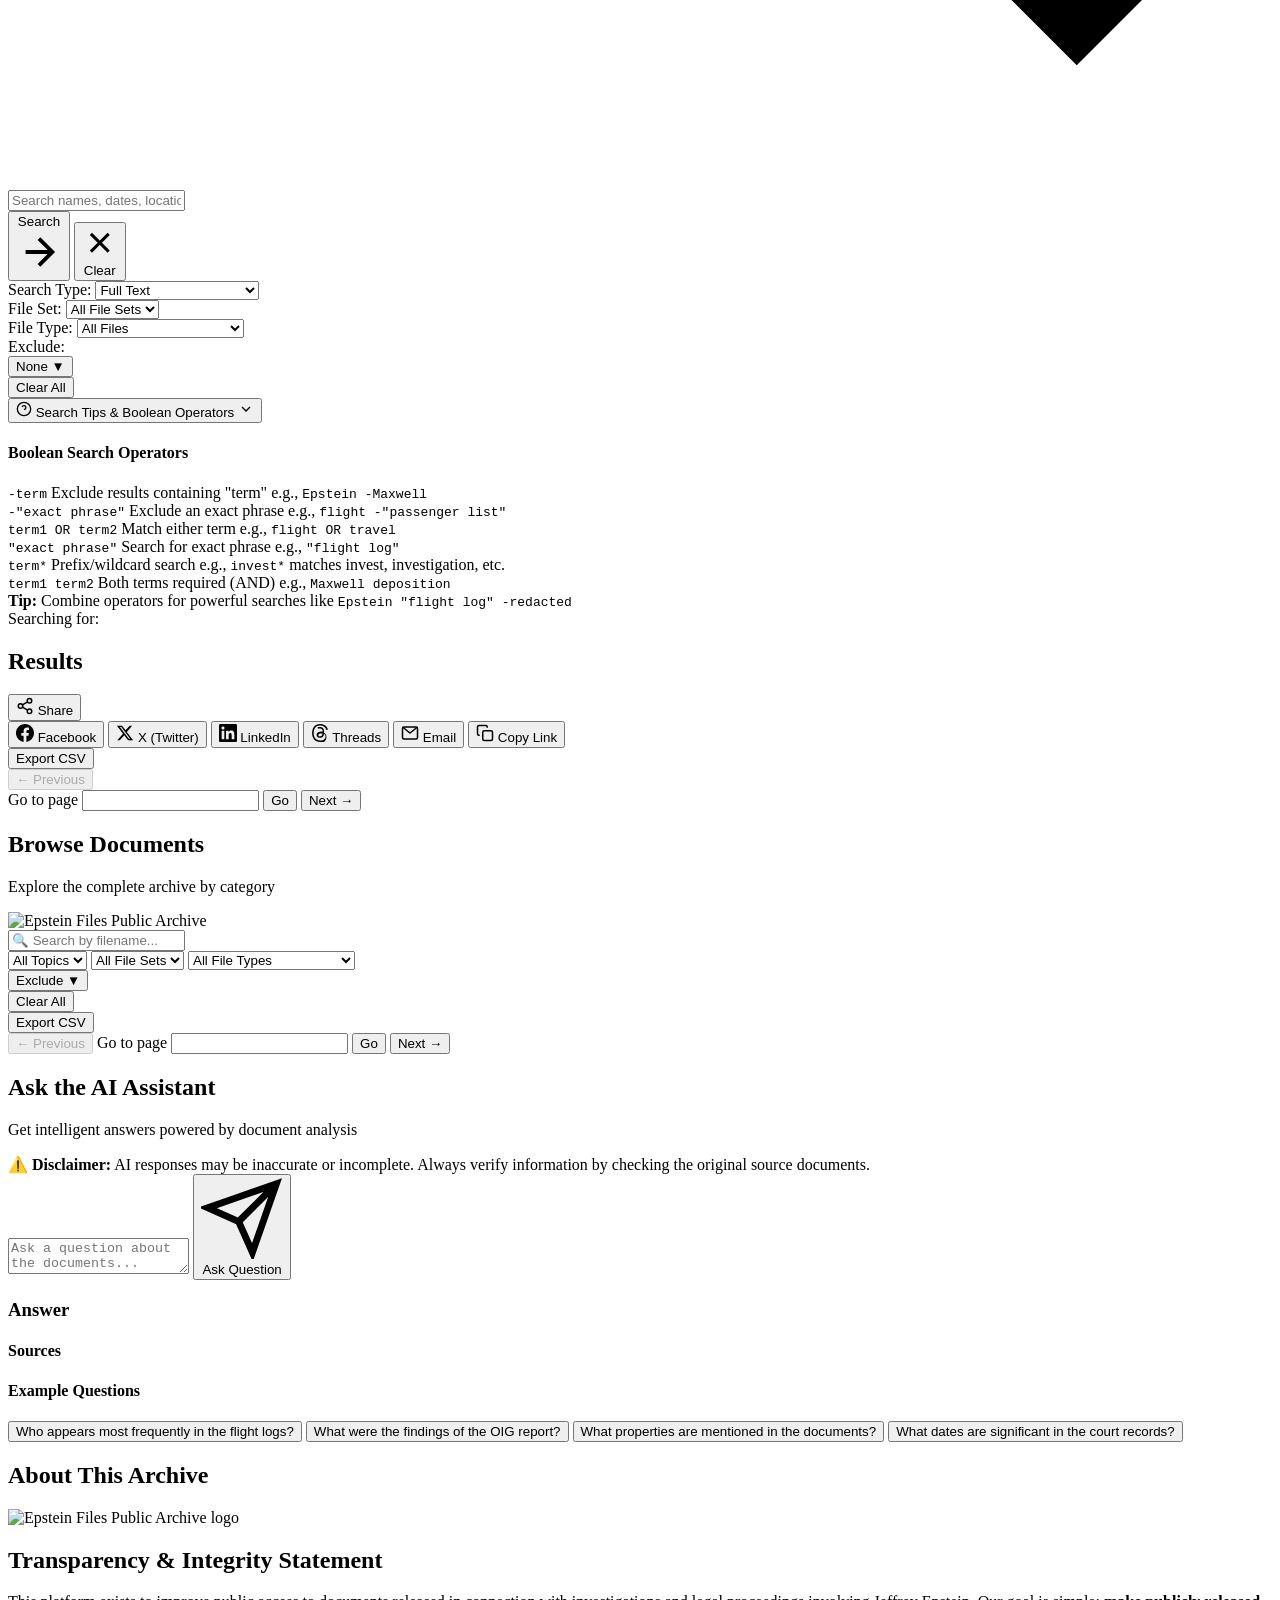
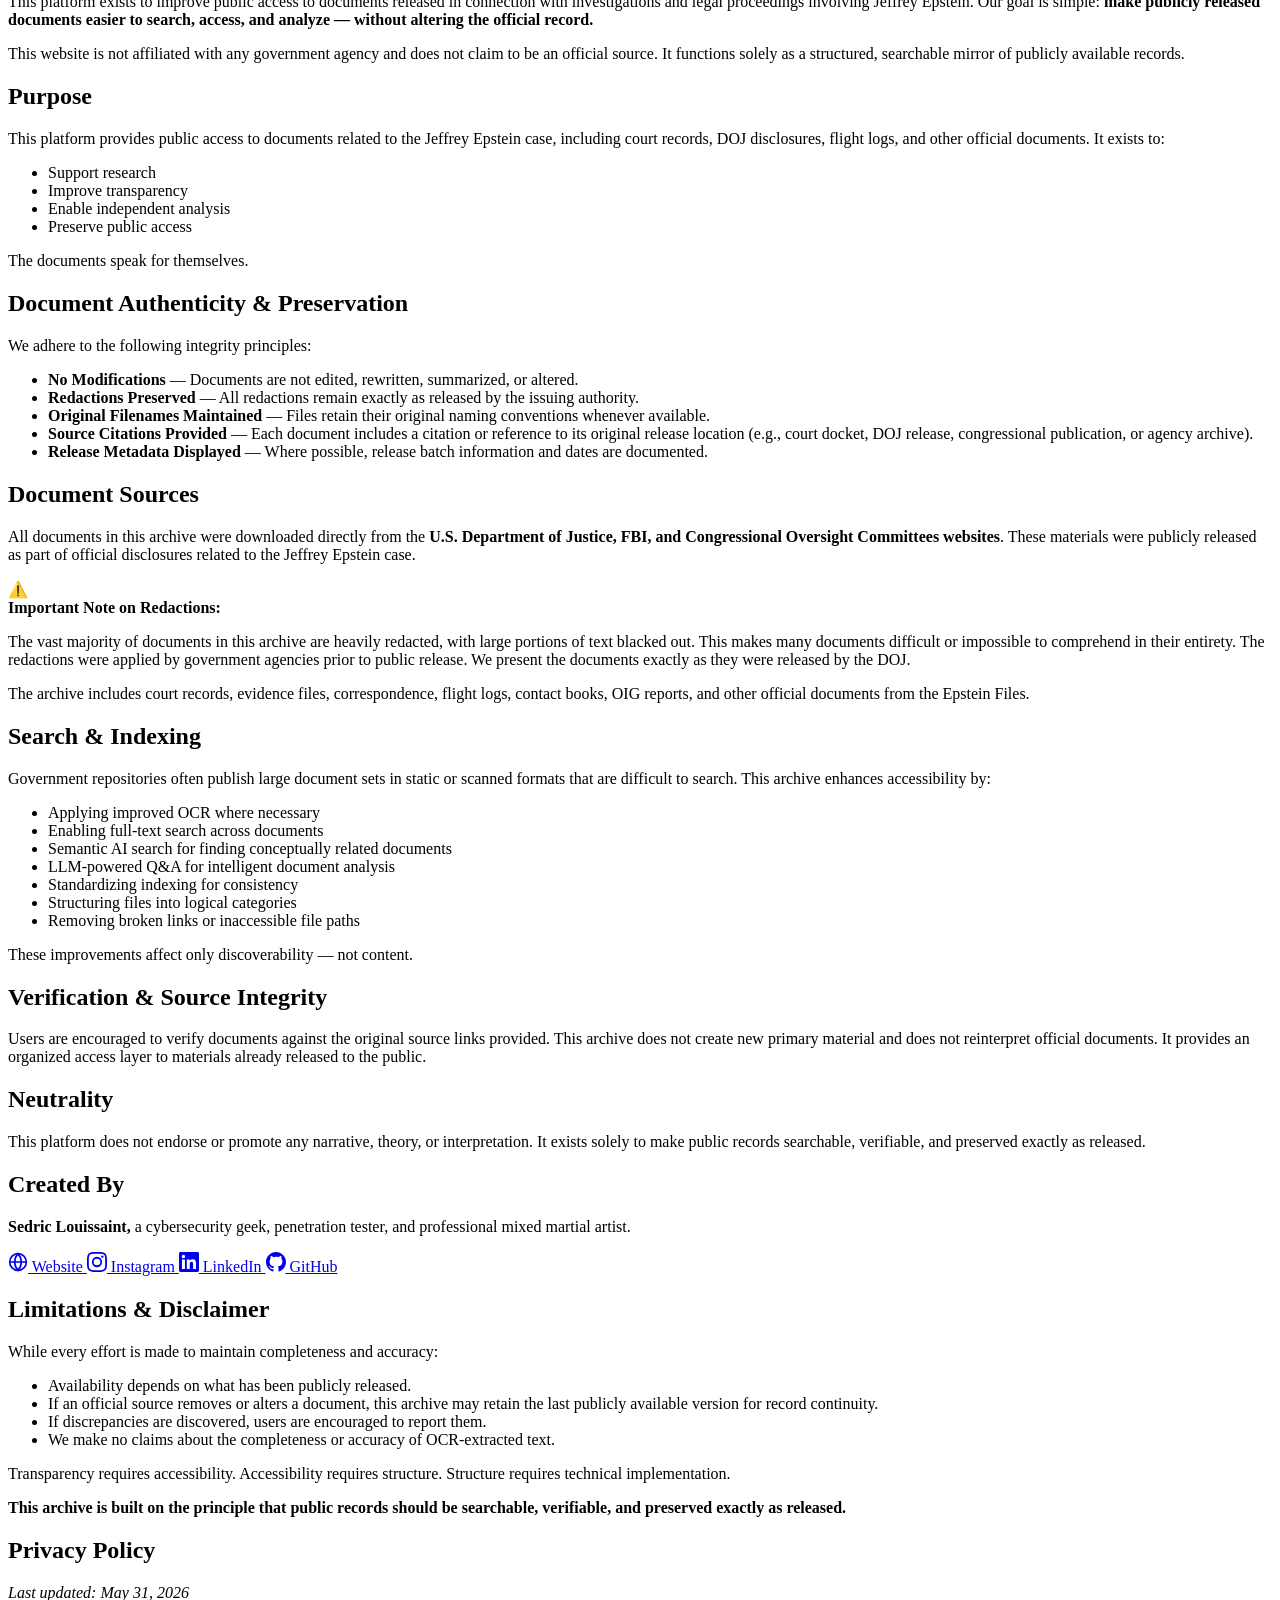
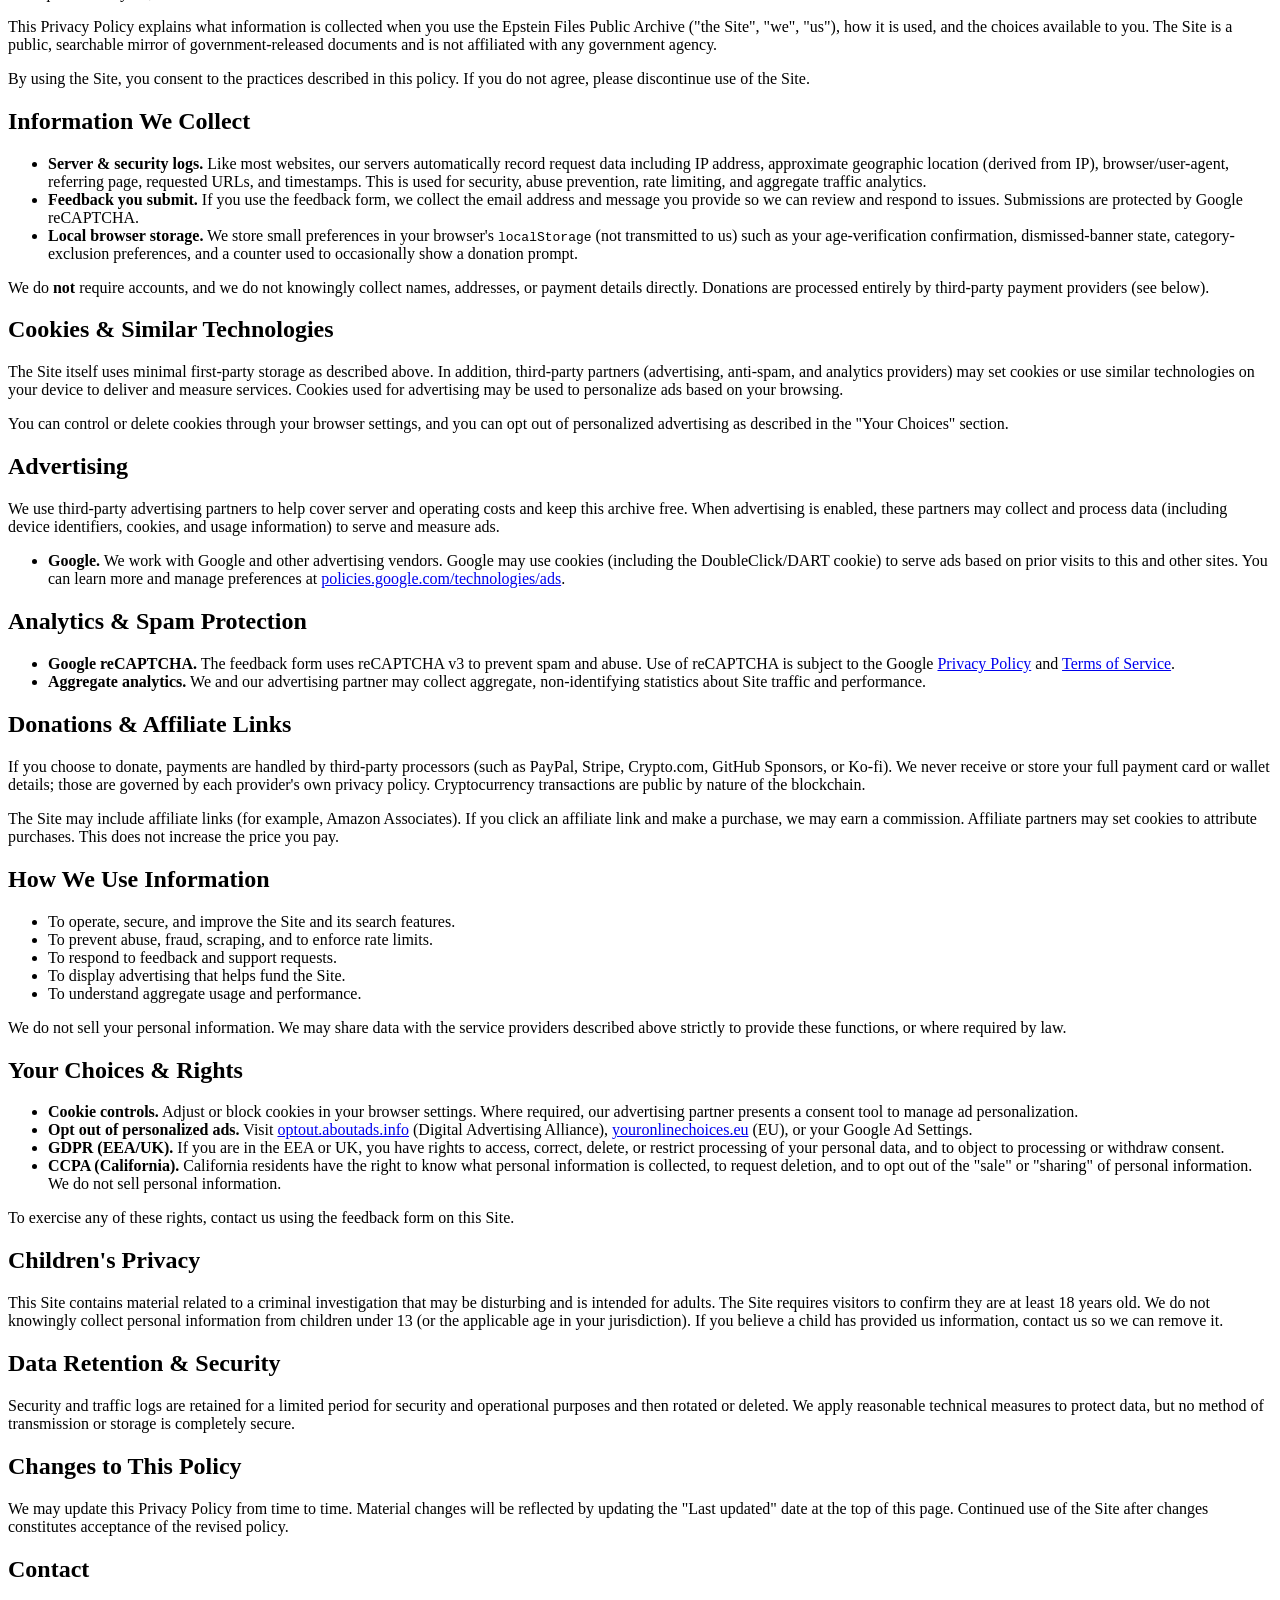
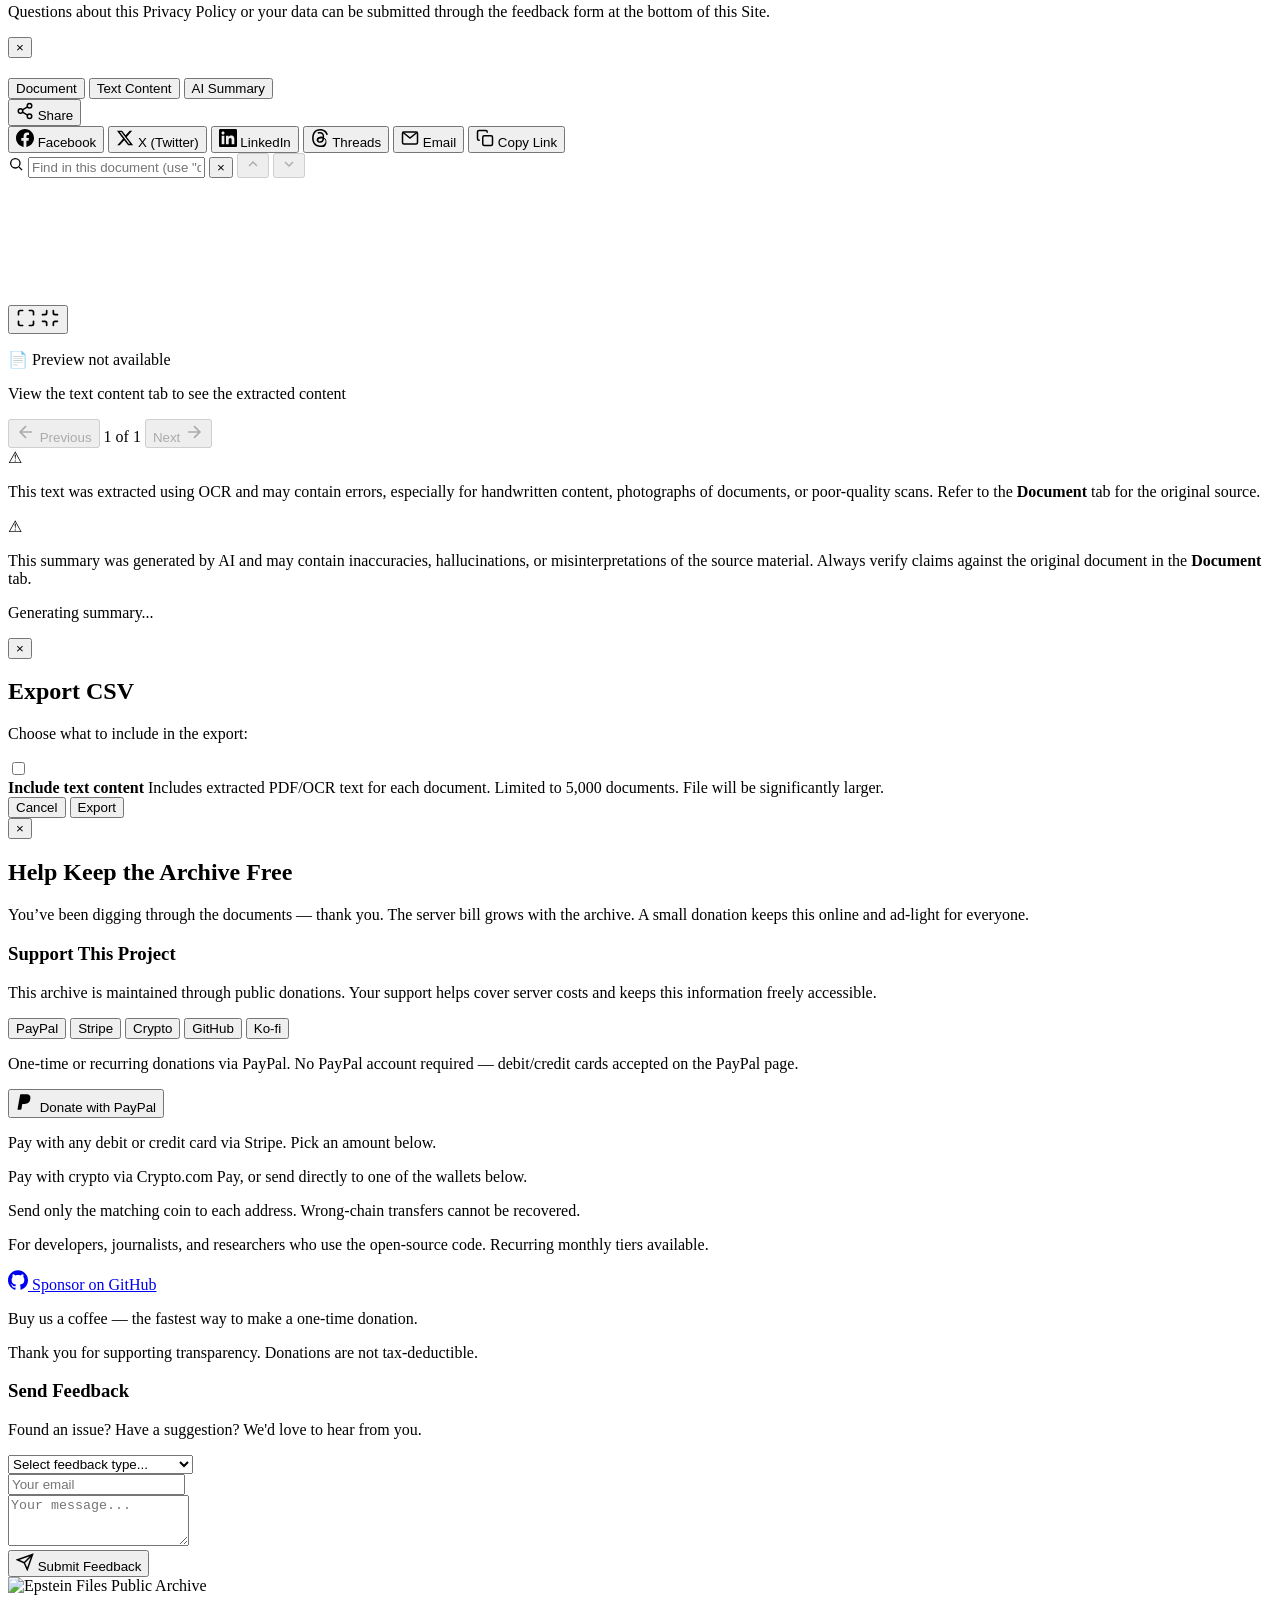
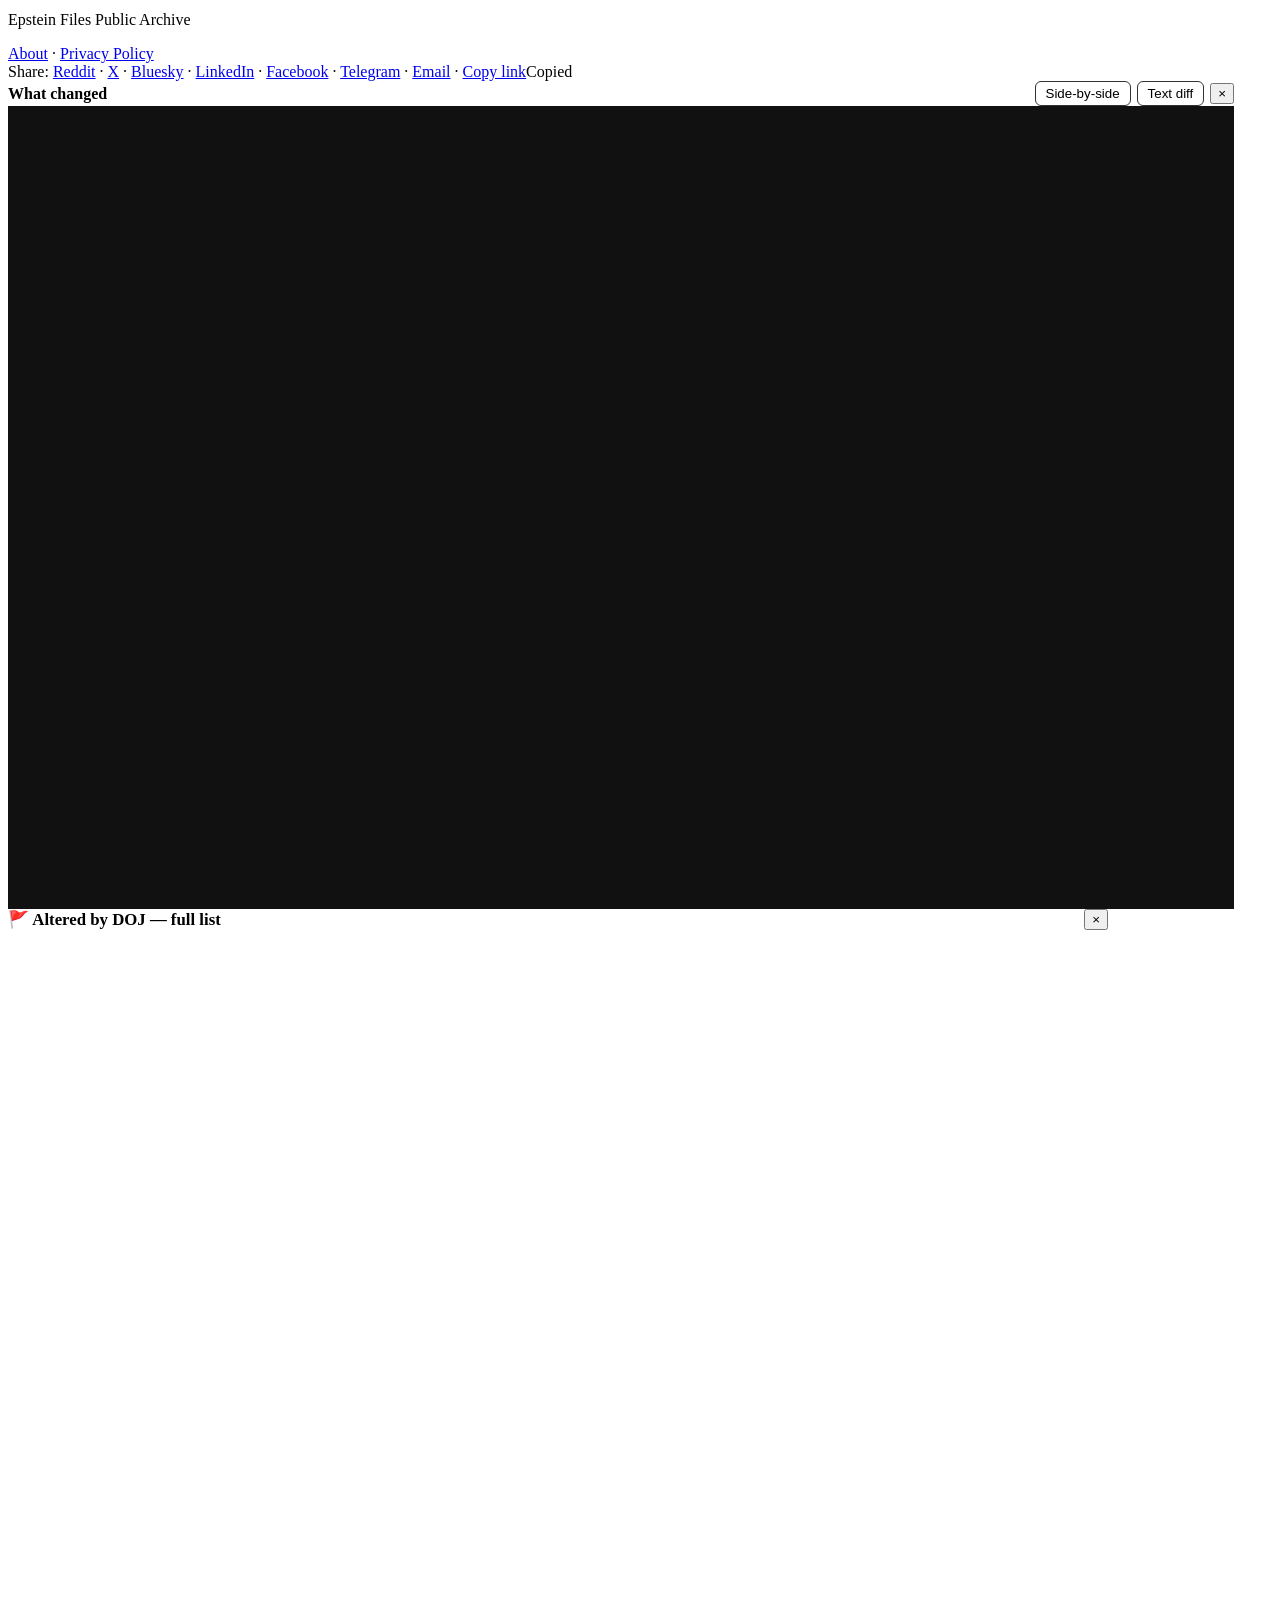
==== commit b02bf937: "Add find-in-document to the viewer and speed up PDF opening - Find bar in the document modal searche" ====
--- a/frontend/index.html
+++ b/frontend/index.html
@@ -781,6 +781,23 @@
                             </div>
                         </div>
                     </div>
+                    <div id="doc-find" class="doc-find hidden" role="search">
+                        <svg class="doc-find-icon" viewBox="0 0 24 24" width="16" height="16" fill="none" stroke="currentColor" stroke-width="2" aria-hidden="true">
+                            <circle cx="11" cy="11" r="7"/>
+                            <path d="M21 21l-4.35-4.35"/>
+                        </svg>
+                        <input id="doc-find-input" class="doc-find-input" type="text" inputmode="search" enterkeyhint="search"
+                               placeholder='Find in this document (use "quotes" for an exact phrase)'
+                               aria-label="Find in this document" autocomplete="off" autocapitalize="off" spellcheck="false" maxlength="200">
+                        <button id="doc-find-clear" class="doc-find-btn hidden" type="button" aria-label="Clear search" title="Clear (Esc)">&times;</button>
+                        <span id="doc-find-count" class="doc-find-count" aria-live="polite"></span>
+                        <button id="doc-find-prev" class="doc-find-btn" type="button" aria-label="Previous match" title="Previous match (Shift+Enter)" disabled>
+                            <svg viewBox="0 0 24 24" width="16" height="16" fill="none" stroke="currentColor" stroke-width="2"><path d="M18 15l-6-6-6 6"/></svg>
+                        </button>
+                        <button id="doc-find-next" class="doc-find-btn" type="button" aria-label="Next match" title="Next match (Enter)" disabled>
+                            <svg viewBox="0 0 24 24" width="16" height="16" fill="none" stroke="currentColor" stroke-width="2"><path d="M6 9l6 6 6-6"/></svg>
+                        </button>
+                    </div>
                     <div id="modal-document-tab" class="tab-content active">
                         <div id="modal-pdf-viewer" class="pdf-viewer">
                             <button id="pdf-fullscreen-btn" class="pdf-fullscreen-btn" title="Toggle Fullscreen">
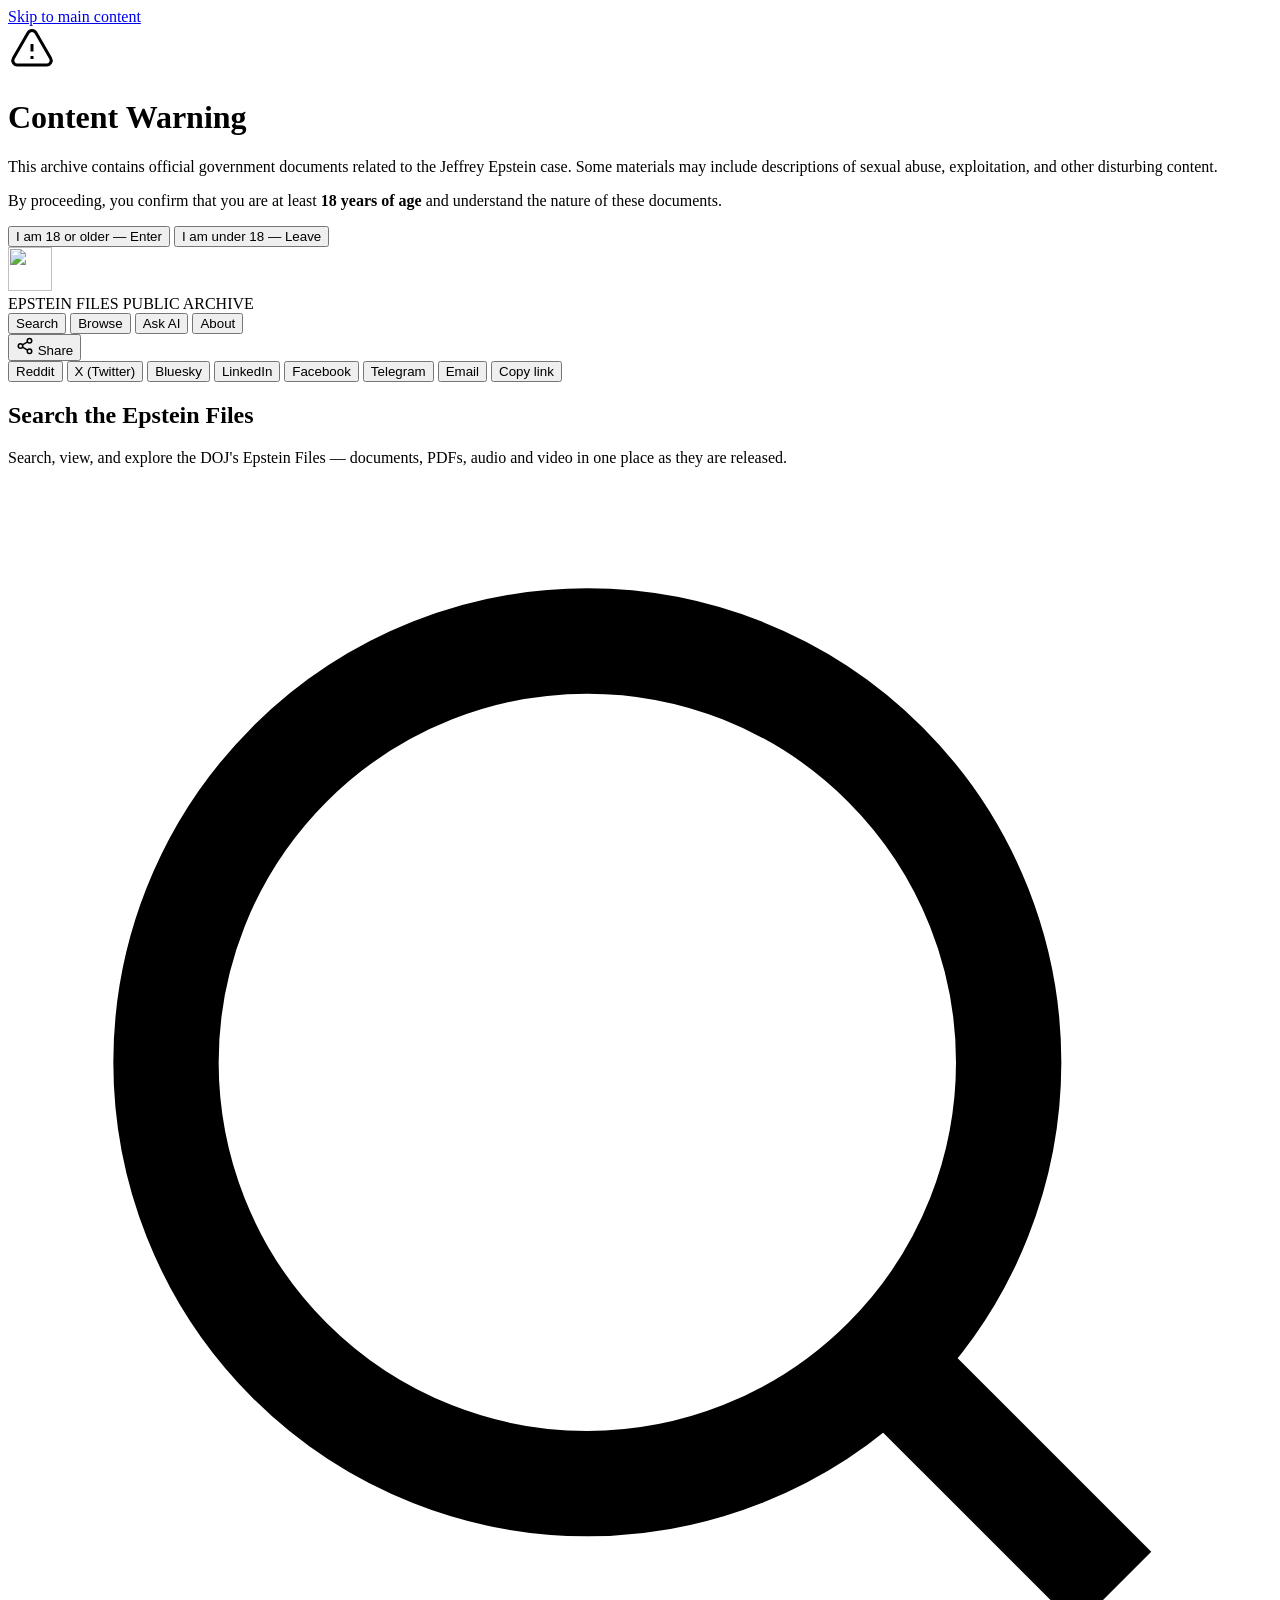
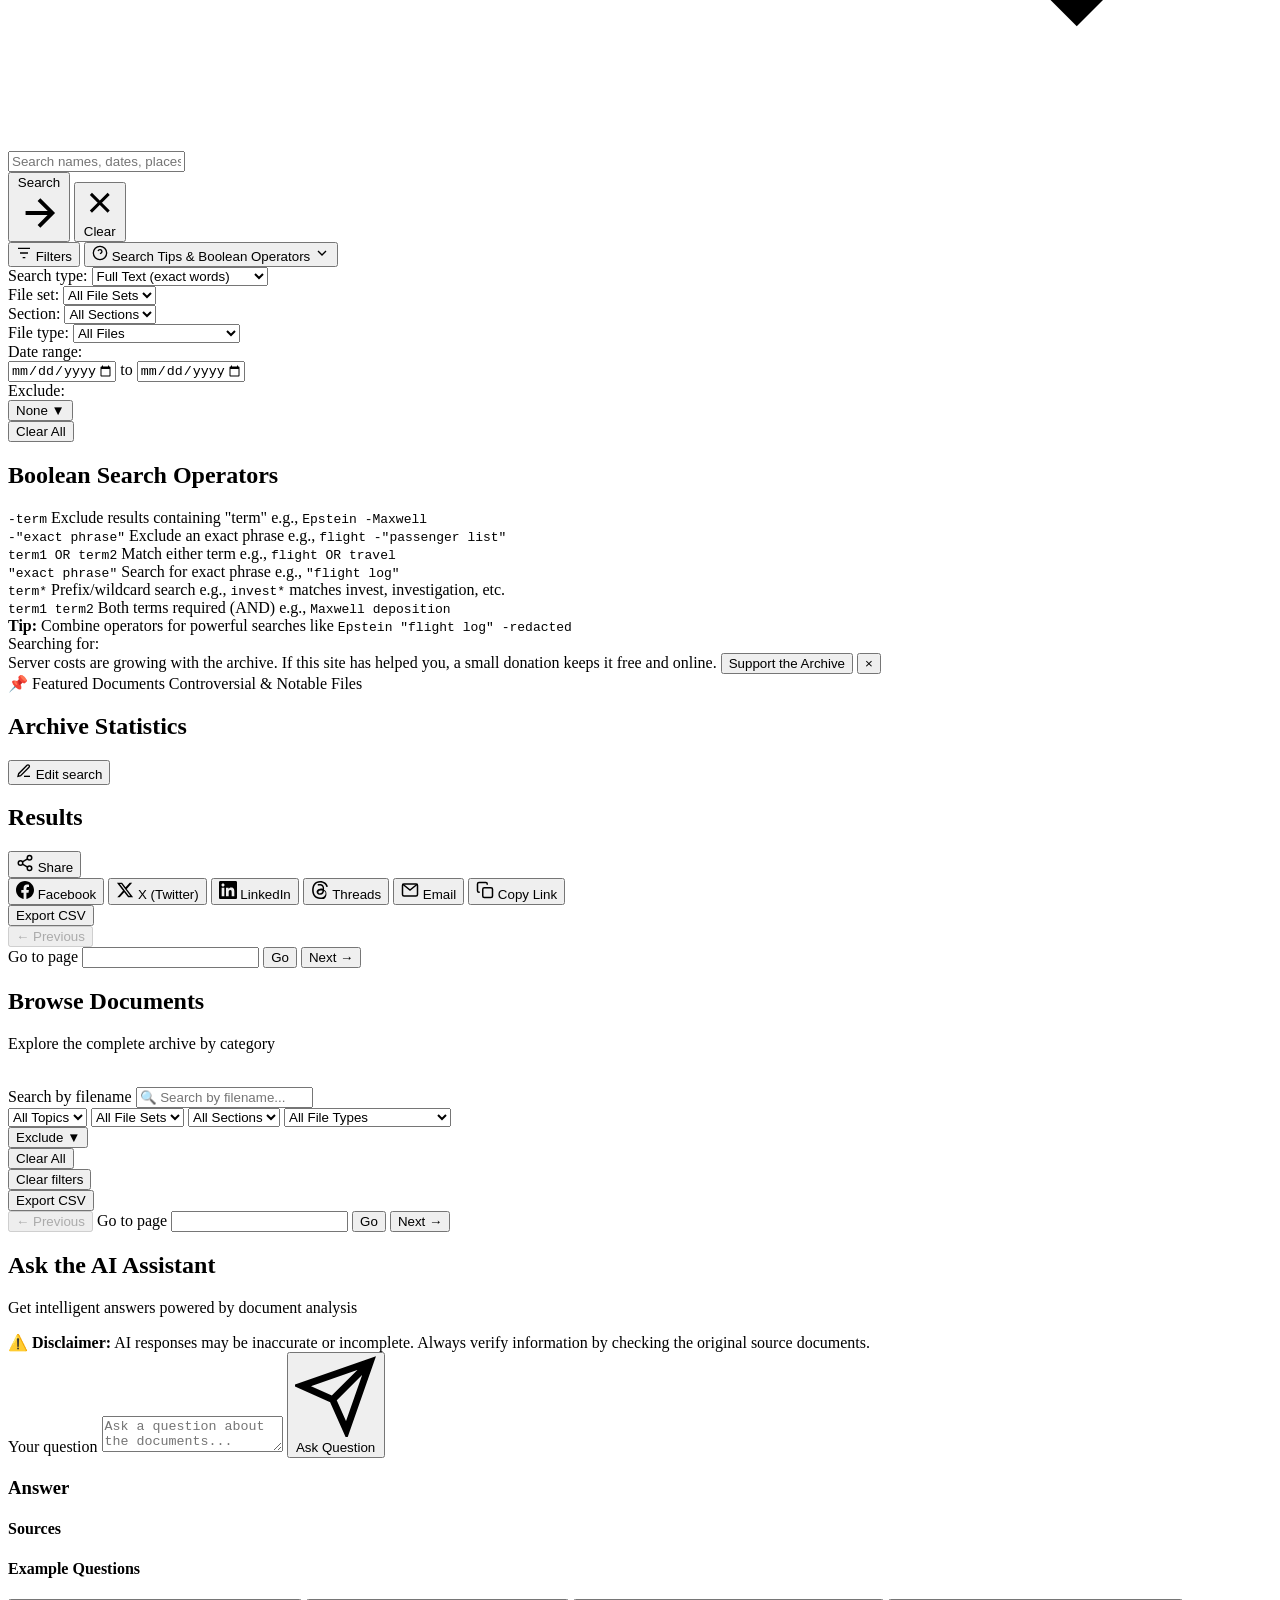
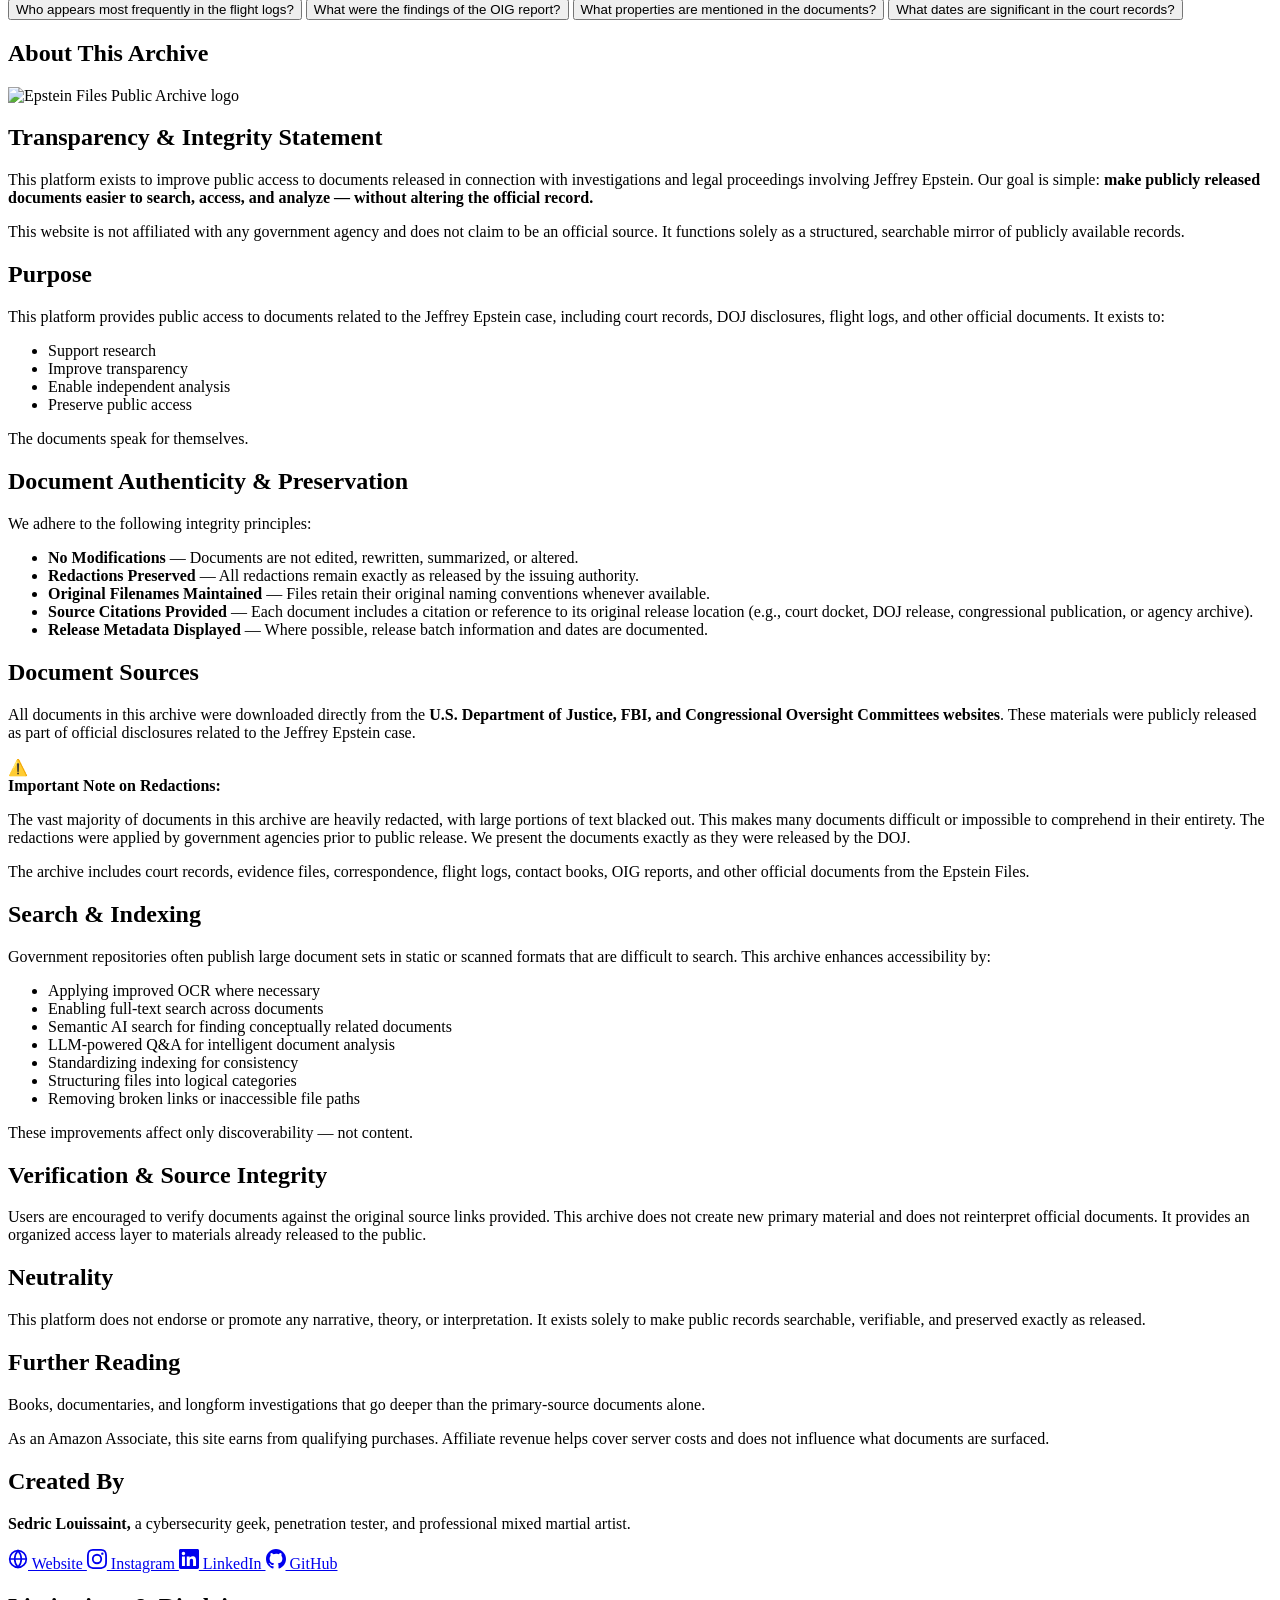
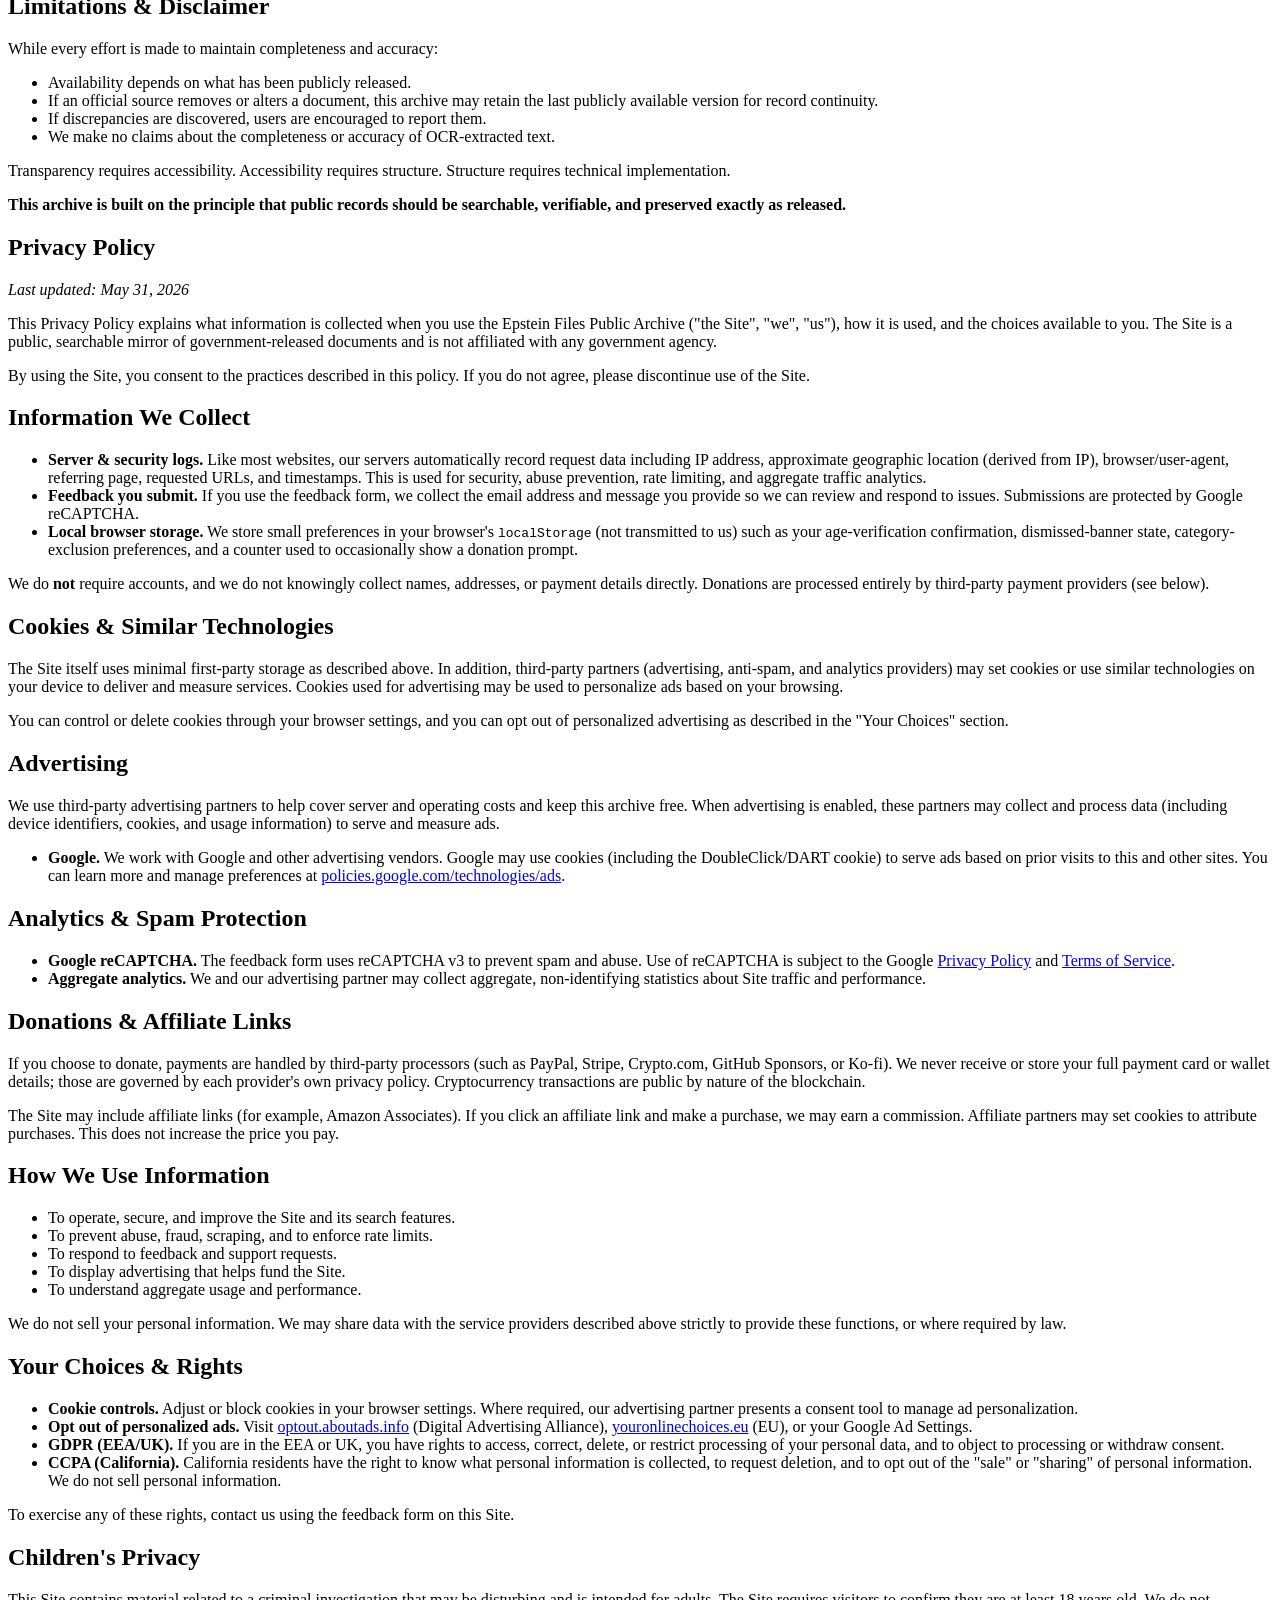
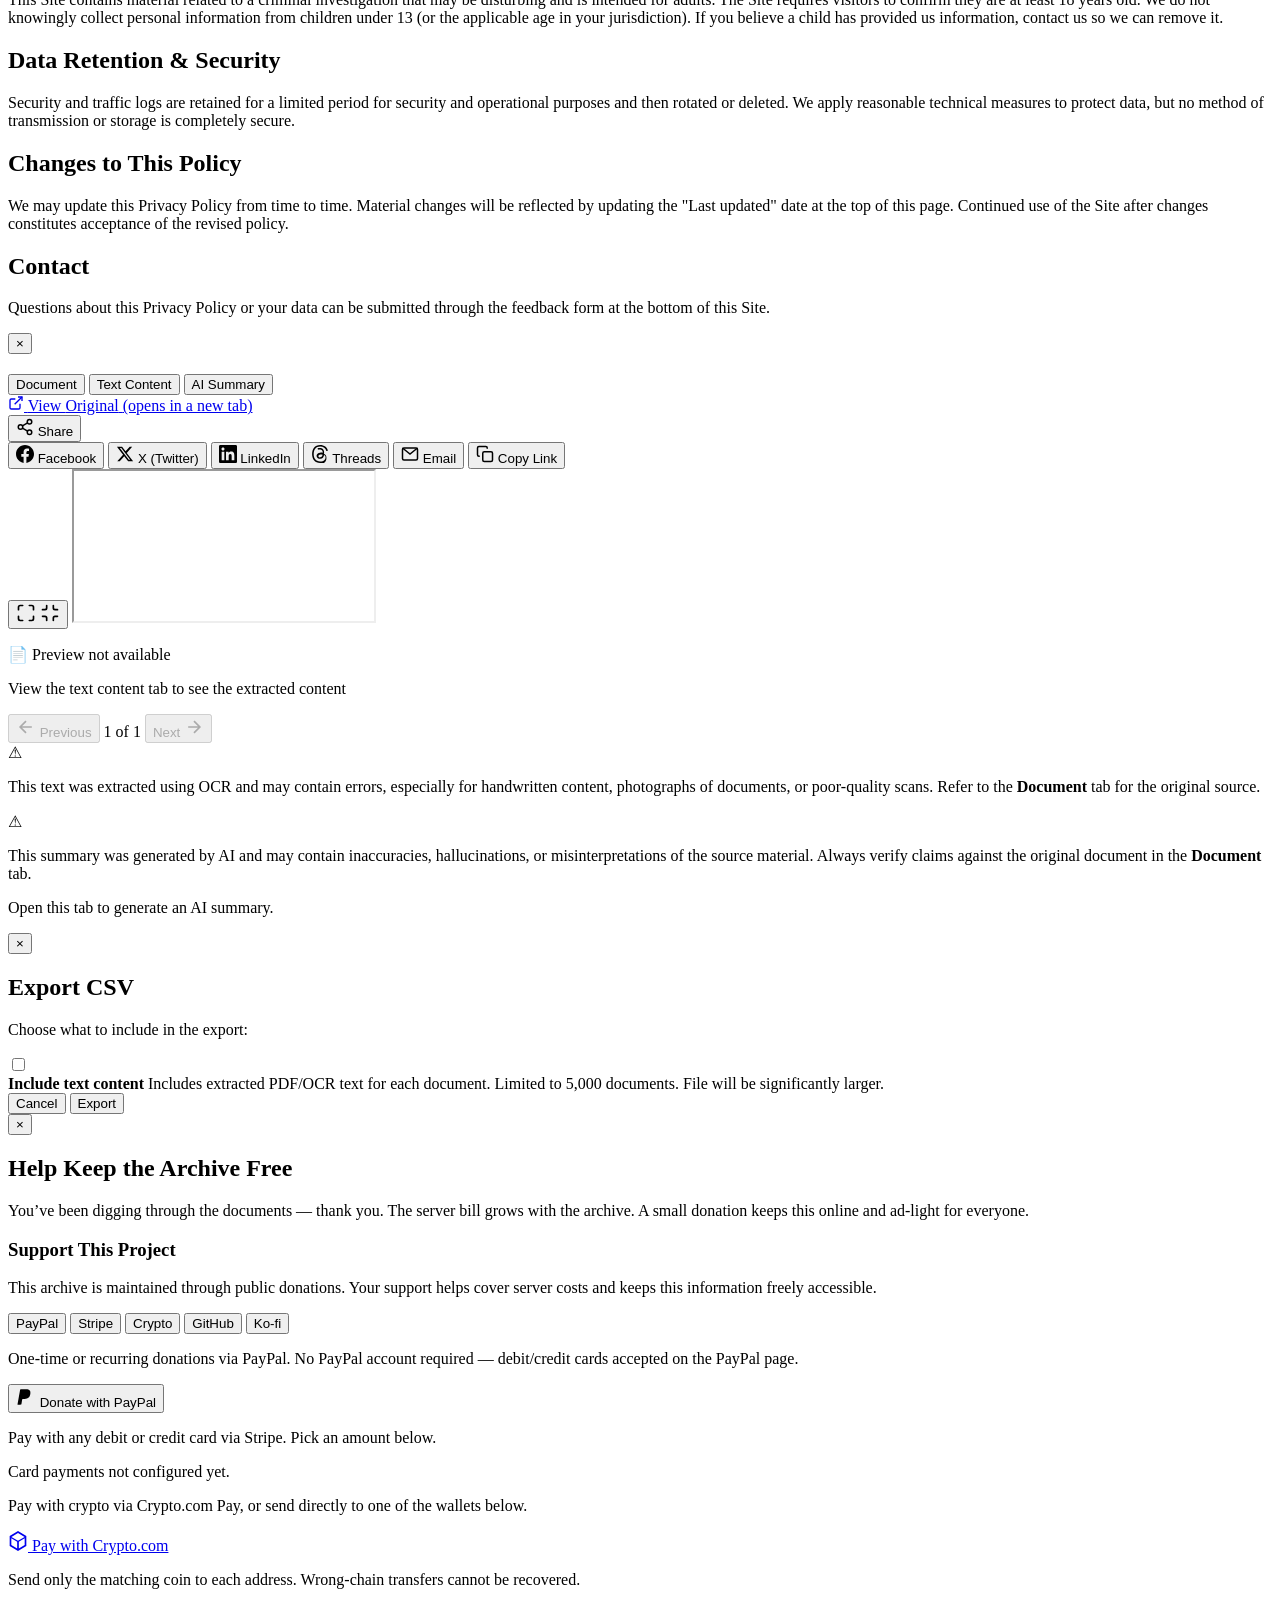
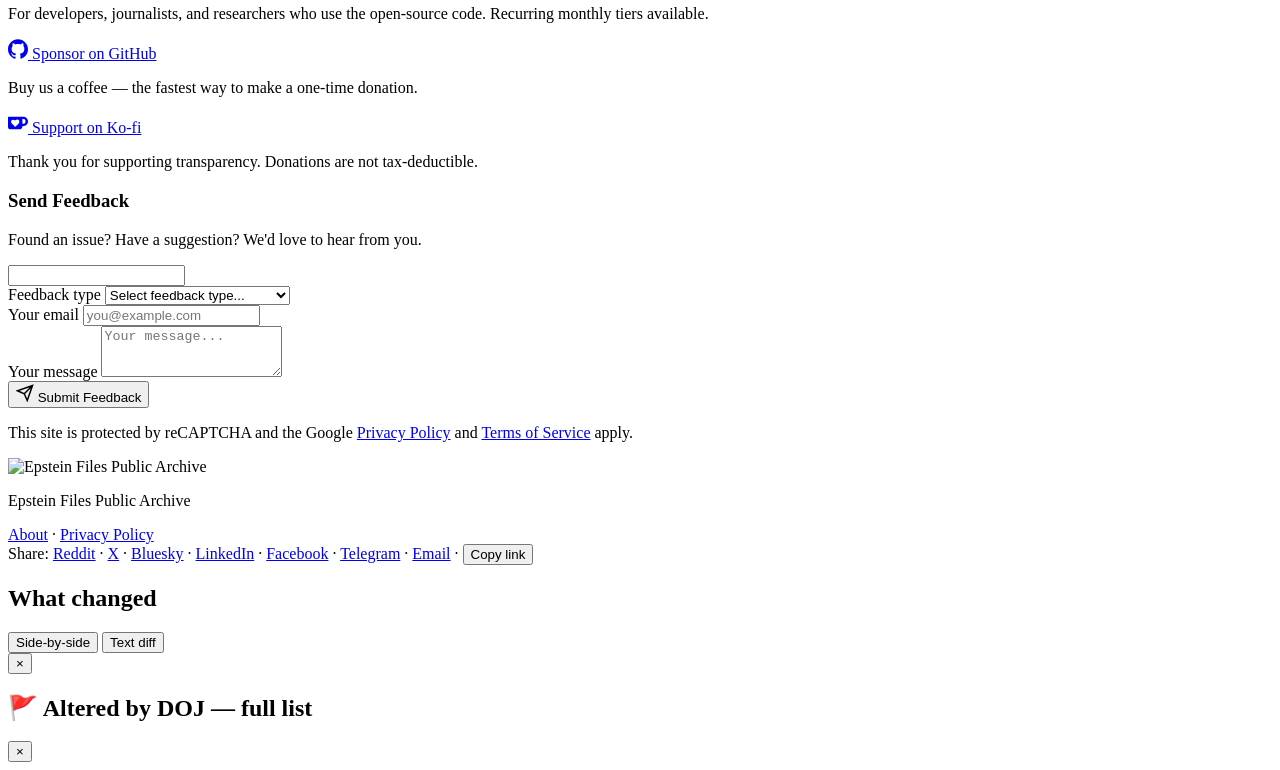
==== commit 18551620: "Overhaul front-end UI/UX, add server-side category exclusion Search-first home page, URL-addressable" ====
--- a/frontend/index.html
+++ b/frontend/index.html
@@ -38,7 +38,8 @@
     <link rel="preconnect" href="https://fonts.googleapis.com">
     <link rel="preconnect" href="https://fonts.gstatic.com" crossorigin>
     <link href="https://fonts.googleapis.com/css2?family=Crimson+Pro:wght@400;500;600&family=JetBrains+Mono:wght@400;500&family=Source+Sans+3:wght@300;400;500;600;700&display=swap" rel="stylesheet">
-    <link rel="stylesheet" href="/static/styles.css?v=60">
+    <script>try{if(localStorage.getItem("ageVerified"))document.documentElement.classList.add("age-ok")}catch(e){}</script>
+    <link rel="stylesheet" href="/static/styles.css?v=61">
 
     <!-- Structured Data (JSON-LD) -->
     <script type="application/ld+json">
@@ -60,146 +61,141 @@
     </script>
 </head>
 <body>
-    <!-- Age Verification Gate -->
-    <div id="age-gate" class="age-gate">
+    <a class="skip-link" href="#main">Skip to main content</a>
+
+    <!-- Age Verification Gate (hidden by CSS via html.age-ok for returning visitors, so it never flashes) -->
+    <div id="age-gate" class="age-gate" role="dialog" aria-modal="true" aria-labelledby="age-gate-title" aria-describedby="age-gate-desc">
         <div class="age-gate-content">
-            <div class="age-gate-icon">
+            <div class="age-gate-icon" aria-hidden="true">
                 <svg viewBox="0 0 24 24" fill="none" stroke="currentColor" stroke-width="1.5" width="48" height="48">
                     <path d="M12 9v3.75m-9.303 3.376c-.866 1.5.217 3.374 1.948 3.374h14.71c1.73 0 2.813-1.874 1.948-3.374L13.949 3.378c-.866-1.5-3.032-1.5-3.898 0L2.697 16.126z"/>
                     <path d="M12 15.75h.007v.008H12v-.008z"/>
                 </svg>
             </div>
-            <h1>Content Warning</h1>
-            <p>This archive contains official government documents related to the Jeffrey Epstein case. Some materials may include descriptions of sexual abuse, exploitation, and other disturbing content.</p>
-            <p>By proceeding, you confirm that you are at least <strong>18 years of age</strong> and understand the nature of these documents.</p>
+            <h1 id="age-gate-title">Content Warning</h1>
+            <div id="age-gate-desc">
+                <p>This archive contains official government documents related to the Jeffrey Epstein case. Some materials may include descriptions of sexual abuse, exploitation, and other disturbing content.</p>
+                <p>By proceeding, you confirm that you are at least <strong>18 years of age</strong> and understand the nature of these documents.</p>
+            </div>
             <div class="age-gate-actions">
-                <button id="age-gate-confirm" class="age-gate-btn confirm">I am 18 or older &mdash; Enter</button>
-                <button id="age-gate-deny" class="age-gate-btn deny">I am under 18 &mdash; Leave</button>
+                <button type="button" id="age-gate-confirm" class="age-gate-btn confirm">I am 18 or older &mdash; Enter</button>
+                <button type="button" id="age-gate-deny" class="age-gate-btn deny">I am under 18 &mdash; Leave</button>
             </div>
         </div>
     </div>
 
-    <div class="noise-overlay"></div>
-    
+    <div class="noise-overlay" aria-hidden="true"></div>
+
     <header class="header">
         <div class="header-content">
             <div class="logo">
                 <div class="logo-icon">
-                    <img src="/static/logo2-icon.png?v=2" alt="Epstein Files Public Archive logo" width="44" height="44">
+                    <img src="/static/logo2-icon.png?v=2" alt="" width="44" height="44">
                 </div>
                 <div class="logo-text">
                     <span class="logo-title">EPSTEIN FILES</span>
                     <span class="logo-subtitle">PUBLIC ARCHIVE</span>
                 </div>
             </div>
-            <nav class="nav">
-                <button class="nav-btn active" data-view="search">Search</button>
-                <button class="nav-btn" data-view="browse">Browse</button>
-                <button class="nav-btn" data-view="ask">Ask AI</button>
-                <button class="nav-btn" data-view="about">About</button>
+            <nav class="nav" aria-label="Primary">
+                <button type="button" class="nav-btn active" data-view="search" aria-current="page">Search</button>
+                <button type="button" class="nav-btn" data-view="browse">Browse</button>
+                <button type="button" class="nav-btn" data-view="ask">Ask AI</button>
+                <button type="button" class="nav-btn" data-view="about">About</button>
             </nav>
+            <div class="header-actions">
+                <div class="share-dropdown">
+                    <button type="button" class="header-share-btn" id="site-share-btn" aria-label="Share this site" aria-haspopup="menu" aria-expanded="false" aria-controls="site-share-menu">
+                        <svg viewBox="0 0 24 24" width="18" height="18" fill="none" stroke="currentColor" stroke-width="2" aria-hidden="true"><circle cx="18" cy="5" r="3"/><circle cx="6" cy="12" r="3"/><circle cx="18" cy="19" r="3"/><path d="M8.59 13.51l6.83 3.98M15.41 6.51l-6.82 3.98"/></svg>
+                        <span class="share-btn-label">Share</span>
+                    </button>
+                    <div class="share-menu hidden" id="site-share-menu" role="menu" aria-label="Share this site">
+                        <button type="button" class="share-option" role="menuitem" data-platform="reddit">Reddit</button>
+                        <button type="button" class="share-option" role="menuitem" data-platform="twitter">X (Twitter)</button>
+                        <button type="button" class="share-option" role="menuitem" data-platform="bluesky">Bluesky</button>
+                        <button type="button" class="share-option" role="menuitem" data-platform="linkedin">LinkedIn</button>
+                        <button type="button" class="share-option" role="menuitem" data-platform="facebook">Facebook</button>
+                        <button type="button" class="share-option" role="menuitem" data-platform="telegram">Telegram</button>
+                        <button type="button" class="share-option" role="menuitem" data-platform="email">Email</button>
+                        <button type="button" class="share-option" role="menuitem" data-platform="copy">Copy link</button>
+                    </div>
+                </div>
+            </div>
         </div>
     </header>
 
-    <div class="donation-banner" id="donation-banner">
-        <span class="banner-text">Server costs are growing with the archive. If this site has helped you, a small donation keeps it free and online.</span>
-        <button type="button" class="banner-btn" onclick="openDonateModal('banner')">Support the Archive</button>
-        <button type="button" class="banner-dismiss" onclick="dismissDonationBanner()" aria-label="Dismiss banner">&times;</button>
-    </div>
-
-    <div class="share-bar share-bar-top">
-        <span class="share-bar-label">Share:</span>
-        <a class="share-bar-link" href="https://reddit.com/submit?url=https%3A%2F%2Fepsteinfta.com&amp;title=Epstein%20Files%20Public%20Archive%20%E2%80%94%20search%20court%20records%2C%20flight%20logs%20%26%20DOJ%20disclosures.%20Free%20%26%20open%20source." target="_blank" rel="noopener">Reddit</a>
-        <span class="share-bar-sep">·</span>
-        <a class="share-bar-link" href="https://x.com/intent/post?url=https%3A%2F%2Fepsteinfta.com&amp;text=Epstein%20Files%20Public%20Archive%20%E2%80%94%20search%20court%20records%2C%20flight%20logs%20%26%20DOJ%20disclosures.%20Free%20%26%20open%20source." target="_blank" rel="noopener">X</a>
-        <span class="share-bar-sep">·</span>
-        <a class="share-bar-link" href="https://bsky.app/intent/compose?text=Epstein%20Files%20Public%20Archive%20%E2%80%94%20search%20court%20records%2C%20flight%20logs%20%26%20DOJ%20disclosures.%20Free%20%26%20open%20source.%20https%3A%2F%2Fepsteinfta.com" target="_blank" rel="noopener">Bluesky</a>
-        <span class="share-bar-sep">·</span>
-        <a class="share-bar-link" href="https://www.linkedin.com/sharing/share-offsite/?url=https%3A%2F%2Fepsteinfta.com" target="_blank" rel="noopener">LinkedIn</a>
-        <span class="share-bar-sep">·</span>
-        <a class="share-bar-link" href="https://www.facebook.com/sharer/sharer.php?u=https%3A%2F%2Fepsteinfta.com" target="_blank" rel="noopener">Facebook</a>
-        <span class="share-bar-sep">·</span>
-        <a class="share-bar-link" href="https://t.me/share/url?url=https%3A%2F%2Fepsteinfta.com&amp;text=Epstein%20Files%20Public%20Archive%20%E2%80%94%20search%20court%20records%2C%20flight%20logs%20%26%20DOJ%20disclosures.%20Free%20%26%20open%20source." target="_blank" rel="noopener">Telegram</a>
-        <span class="share-bar-sep">·</span>
-        <a class="share-bar-link" href="mailto:?subject=Epstein%20Files%20Public%20Archive&amp;body=Search%20court%20records%2C%20flight%20logs%2C%20and%20DOJ%20disclosures%20from%20the%20Epstein%20Files%20%E2%80%94%20free%20%26%20open%20source.%0A%0Ahttps%3A%2F%2Fepsteinfta.com" rel="noopener">Email</a>
-        <span class="share-bar-sep">·</span>
-        <a class="share-bar-link" href="#" onclick="var el=this;copyToClipboard('https://epsteinfta.com').then(function(){var s=el.nextElementSibling;s.style.opacity='1';setTimeout(function(){s.style.opacity='0'},1500)});return false;">Copy link</a><span class="share-bar-copied">Copied</span>
-    </div>
-
-    <main class="main">
+    <main class="main" id="main" tabindex="-1">
         <!-- Search View -->
-        <section id="search-view" class="view active">
+        <section id="search-view" class="view active" aria-labelledby="search-heading">
             <div class="hero">
-                <h1 class="hero-title">Search the Epstein Files</h1>
-                <p class="hero-subtitle">A unified platform for researchers, journalists, and the public to search, view, and explore the DOJ's Epstein Files. Browse documents, PDFs, audio recordings, and video files all in one place as they are released.</p>
-                
-                <div id="pinned-documents-skeleton" class="pinned-documents-bar pinned-skeleton">
-                    <div class="pinned-header">
-                        <span class="pinned-icon">📌</span>
-                        <span class="pinned-title">Featured Documents</span>
-                        <span class="pinned-subtitle">Controversial & Notable Files</span>
-                    </div>
-                    <div class="pinned-scroll-container">
-                        <div class="pinned-scroll-skeleton">
-                            <div class="pinned-card-skeleton"></div>
-                            <div class="pinned-card-skeleton"></div>
-                            <div class="pinned-card-skeleton"></div>
-                            <div class="pinned-card-skeleton"></div>
-                        </div>
-                    </div>
-                </div>
-
-                <div id="stats-display" class="stats-container">
-                    <h3 class="stats-title">Archive Statistics</h3>
-                    <div id="stats-grid" class="stats-grid"></div>
-                </div>
-                
-                <div class="search-container">
+                <h1 class="hero-title" id="search-heading">Search the Epstein Files</h1>
+                <p class="hero-subtitle">Search, view, and explore the DOJ's Epstein Files &mdash; documents, PDFs, audio and video in one place as they are released.</p>
+
+                <div class="search-container" role="search">
                     <div class="search-box">
-                        <svg class="search-icon" viewBox="0 0 24 24" fill="none" stroke="currentColor" stroke-width="2">
+                        <svg class="search-icon" viewBox="0 0 24 24" fill="none" stroke="currentColor" stroke-width="2" aria-hidden="true">
                             <circle cx="11" cy="11" r="8"/>
                             <path d="M21 21l-4.35-4.35"/>
                         </svg>
-                        <input type="text" id="search-input" placeholder="Search names, dates, locations, or any keyword..." autocomplete="off">
+                        <input type="text" id="search-input" aria-label="Search the archive" placeholder="Search names, dates, places…" autocomplete="off" autocapitalize="off" spellcheck="false" enterkeyhint="search">
                         <div class="search-buttons">
-                            <button id="search-btn" class="search-btn">
+                            <button type="button" id="search-btn" class="search-btn">
                                 <span>Search</span>
-                                <svg viewBox="0 0 24 24" fill="none" stroke="currentColor" stroke-width="2">
+                                <svg viewBox="0 0 24 24" fill="none" stroke="currentColor" stroke-width="2" aria-hidden="true">
                                     <path d="M5 12h14m-7-7l7 7-7 7"/>
                                 </svg>
                             </button>
-                            <button id="clear-search-btn" class="clear-search-btn hidden" title="Clear search and reset filters">
-                                <svg viewBox="0 0 24 24" fill="none" stroke="currentColor" stroke-width="2">
+                            <button type="button" id="clear-search-btn" class="clear-search-btn hidden" title="Clear search and reset filters">
+                                <svg viewBox="0 0 24 24" fill="none" stroke="currentColor" stroke-width="2" aria-hidden="true">
                                     <path d="M18 6L6 18M6 6l12 12"/>
                                 </svg>
                                 <span>Clear</span>
                             </button>
                         </div>
                     </div>
-                    
-                    <div class="search-options">
+
+                    <div class="search-extras">
+                        <button type="button" class="filters-toggle" id="filters-toggle" aria-expanded="true" aria-controls="search-filters">
+                            <svg viewBox="0 0 24 24" width="16" height="16" fill="none" stroke="currentColor" stroke-width="2" aria-hidden="true"><path d="M3 5h18M6 12h12M10 19h4"/></svg>
+                            <span>Filters</span>
+                            <span class="filters-count hidden" id="filters-count" aria-hidden="true"></span>
+                        </button>
+                        <button class="search-help-toggle" id="search-help-toggle" type="button" aria-expanded="false" aria-controls="search-help-content">
+                            <svg class="help-icon" viewBox="0 0 24 24" fill="none" stroke="currentColor" stroke-width="2" width="16" height="16" aria-hidden="true">
+                                <circle cx="12" cy="12" r="10"/>
+                                <path d="M9.09 9a3 3 0 0 1 5.83 1c0 2-3 3-3 3"/>
+                                <line x1="12" y1="17" x2="12.01" y2="17"/>
+                            </svg>
+                            <span>Search Tips &amp; Boolean Operators</span>
+                            <svg class="chevron-icon" viewBox="0 0 24 24" fill="none" stroke="currentColor" stroke-width="2" width="16" height="16" aria-hidden="true">
+                                <polyline points="6 9 12 15 18 9"/>
+                            </svg>
+                        </button>
+                    </div>
+
+                    <div class="search-options" id="search-filters" role="group" aria-label="Search filters">
                         <div class="option-group">
-                            <label>Search Type:</label>
-                            <select id="search-type">
-                                <option value="hybrid">Hybrid (Recommended)</option>
-                                <option value="fulltext" selected>Full Text</option>
-                                <option value="semantic">Semantic AI</option>
+                            <label for="search-type">Search type:</label>
+                            <select id="search-type" aria-describedby="search-type-hint">
+                                <option value="fulltext" selected>Full Text (exact words)</option>
+                                <option value="hybrid">Hybrid (exact + related)</option>
+                                <option value="semantic">Semantic AI (by meaning)</option>
                             </select>
                         </div>
                         <div class="option-group">
-                            <label>File Set:</label>
+                            <label for="search-category">File set:</label>
                             <select id="search-category">
                                 <option value="">All File Sets</option>
                             </select>
                         </div>
-                        <div class="option-group" id="search-subcategory-group" style="display: none;">
-                            <label>Dataset/Section:</label>
+                        <div class="option-group hidden" id="search-subcategory-group">
+                            <label for="search-subcategory">Section:</label>
                             <select id="search-subcategory">
                                 <option value="">All Sections</option>
                             </select>
                         </div>
                         <div class="option-group">
-                            <label>File Type:</label>
+                            <label for="search-file-type">File type:</label>
                             <select id="search-file-type">
                                 <option value="">All Files</option>
                                 <option value="pdf">📄 PDF Documents</option>
@@ -209,36 +205,35 @@
                                 <option value="video">🎬 Video</option>
                             </select>
                         </div>
+                        <div class="option-group-date" role="group" aria-labelledby="date-range-label">
+                            <span class="date-range-label" id="date-range-label">Date range:</span>
+                            <div class="date-range-inputs">
+                                <input type="date" id="search-date-from" aria-label="From date" min="1900-01-01" max="2100-12-31">
+                                <span class="date-separator" aria-hidden="true">to</span>
+                                <input type="date" id="search-date-to" aria-label="To date" min="1900-01-01" max="2100-12-31">
+                            </div>
+                        </div>
                         <div class="option-group">
-                            <label>Exclude:</label>
+                            <span class="option-label" id="search-exclude-label">Exclude:</span>
                             <div class="exclude-dropdown-container">
-                                <button type="button" id="search-exclude-toggle" class="exclude-toggle-btn">
-                                    None ▼
-                                </button>
-                                <div id="search-exclude-menu" class="exclude-menu hidden">
+                                <button type="button" id="search-exclude-toggle" class="exclude-toggle-btn" data-popover aria-expanded="false" aria-controls="search-exclude-menu" aria-labelledby="search-exclude-label search-exclude-toggle">
+                                    None <span aria-hidden="true">▼</span>
+                                </button>
+                                <div id="search-exclude-menu" class="exclude-menu hidden" role="group" aria-label="File sets to exclude">
                                     <div id="search-exclude-options" class="exclude-options"></div>
-                                    <button type="button" class="clear-exclusions-btn" onclick="clearExclusions()">Clear All</button>
+                                    <button type="button" class="clear-exclusions-btn" data-action="clear-exclusions">Clear All</button>
                                 </div>
                             </div>
                         </div>
-                    </div>
-                    
+                        <p class="field-error hidden" id="date-range-error" role="alert"></p>
+                        <p class="option-hint" id="search-type-hint"></p>
+                    </div>
+
                     <!-- Search Syntax Help -->
                     <div class="search-help">
-                        <button class="search-help-toggle" id="search-help-toggle" type="button" aria-expanded="false">
-                            <svg class="help-icon" viewBox="0 0 24 24" fill="none" stroke="currentColor" stroke-width="2" width="16" height="16">
-                                <circle cx="12" cy="12" r="10"/>
-                                <path d="M9.09 9a3 3 0 0 1 5.83 1c0 2-3 3-3 3"/>
-                                <line x1="12" y1="17" x2="12.01" y2="17"/>
-                            </svg>
-                            <span>Search Tips &amp; Boolean Operators</span>
-                            <svg class="chevron-icon" viewBox="0 0 24 24" fill="none" stroke="currentColor" stroke-width="2" width="16" height="16">
-                                <polyline points="6 9 12 15 18 9"/>
-                            </svg>
-                        </button>
                         <div class="search-help-content hidden" id="search-help-content">
                             <div class="help-section">
-                                <h4>Boolean Search Operators</h4>
+                                <h2 class="help-heading">Boolean Search Operators</h2>
                                 <div class="help-grid">
                                     <div class="help-item">
                                         <code class="help-syntax">-term</code>
@@ -277,7 +272,7 @@
                             </div>
                         </div>
                     </div>
-                    
+
                     <!-- Query Interpretation Feedback -->
                     <div class="query-feedback hidden" id="query-feedback">
                         <span class="feedback-label">Searching for:</span>
@@ -285,58 +280,95 @@
                     </div>
                 </div>
             </div>
-            
+
+            <!-- Everything below the search box; hidden while results are showing -->
+            <div id="home-extras" class="home-extras">
+                <aside class="donation-banner" id="donation-banner" aria-label="Support this archive">
+                    <span class="banner-text">Server costs are growing with the archive. If this site has helped you, a small donation keeps it free and online.</span>
+                    <button type="button" class="banner-btn" data-action="open-donate" data-source="banner">Support the Archive</button>
+                    <button type="button" class="banner-dismiss" data-action="dismiss-banner" aria-label="Dismiss banner">&times;</button>
+                </aside>
+
+                <div id="pinned-documents-skeleton" class="pinned-documents-bar pinned-skeleton" aria-hidden="true">
+                    <div class="pinned-header">
+                        <span class="pinned-icon">📌</span>
+                        <span class="pinned-title">Featured Documents</span>
+                        <span class="pinned-subtitle">Controversial & Notable Files</span>
+                    </div>
+                    <div class="pinned-scroll-container">
+                        <div class="pinned-scroll-skeleton">
+                            <div class="pinned-card-skeleton"></div>
+                            <div class="pinned-card-skeleton"></div>
+                            <div class="pinned-card-skeleton"></div>
+                            <div class="pinned-card-skeleton"></div>
+                        </div>
+                    </div>
+                </div>
+
+                <div id="stats-display" class="stats-container">
+                    <h2 class="stats-title">Archive Statistics</h2>
+                    <div id="stats-grid" class="stats-grid"></div>
+                </div>
+            </div>
+
             <div class="ad-slot ad-slot-leaderboard" id="ad-slot-search-top" data-ad-slot="search-top" aria-hidden="true"></div>
 
-            <div id="search-results" class="results-container hidden">
+            <div id="search-results" class="results-container hidden" aria-labelledby="results-title">
+                <div id="refine-bar" class="refine-bar" role="region" aria-label="Refine your search">
+                    <button type="button" id="refine-edit" class="refine-edit" data-action="edit-search">
+                        <svg viewBox="0 0 24 24" width="16" height="16" fill="none" stroke="currentColor" stroke-width="2" aria-hidden="true"><path d="M12 20h9"/><path d="M16.5 3.5a2.121 2.121 0 013 3L7 19l-4 1 1-4L16.5 3.5z"/></svg>
+                        <span>Edit search</span>
+                    </button>
+                    <ul id="refine-chips" class="refine-chips" aria-label="Active filters"></ul>
+                </div>
                 <div class="results-header">
-                    <h2 class="results-title">Results</h2>
+                    <h2 class="results-title" id="results-title" tabindex="-1">Results</h2>
                     <span id="results-count" class="results-count"></span>
                     <div class="results-header-actions">
                         <div class="share-dropdown search-share-dropdown">
-                            <button class="share-btn" id="search-share-btn" aria-label="Share search results">
-                                <svg viewBox="0 0 24 24" width="18" height="18" fill="none" stroke="currentColor" stroke-width="2">
+                            <button type="button" class="share-btn" id="search-share-btn" aria-label="Share search results" aria-haspopup="menu" aria-expanded="false" aria-controls="search-share-menu">
+                                <svg aria-hidden="true" viewBox="0 0 24 24" width="18" height="18" fill="none" stroke="currentColor" stroke-width="2">
                                     <circle cx="18" cy="5" r="3"/>
                                     <circle cx="6" cy="12" r="3"/>
                                     <circle cx="18" cy="19" r="3"/>
                                     <path d="M8.59 13.51l6.83 3.98M15.41 6.51l-6.82 3.98"/>
                                 </svg>
-                                Share
+                                <span class="share-btn-label">Share</span>
                             </button>
-                            <div class="share-menu hidden" id="search-share-menu">
-                                <button class="share-option" data-platform="facebook">
-                                    <svg viewBox="0 0 24 24" width="18" height="18" fill="currentColor">
+                            <div class="share-menu hidden" id="search-share-menu" role="menu" aria-label="Share search results">
+                                <button type="button" class="share-option" role="menuitem" data-platform="facebook">
+                                    <svg aria-hidden="true" viewBox="0 0 24 24" width="18" height="18" fill="currentColor">
                                         <path d="M24 12.073c0-6.627-5.373-12-12-12s-12 5.373-12 12c0 5.99 4.388 10.954 10.125 11.854v-8.385H7.078v-3.47h3.047V9.43c0-3.007 1.792-4.669 4.533-4.669 1.312 0 2.686.235 2.686.235v2.953H15.83c-1.491 0-1.956.925-1.956 1.874v2.25h3.328l-.532 3.47h-2.796v8.385C19.612 23.027 24 18.062 24 12.073z"/>
                                     </svg>
                                     Facebook
                                 </button>
-                                <button class="share-option" data-platform="twitter">
-                                    <svg viewBox="0 0 24 24" width="18" height="18" fill="currentColor">
+                                <button type="button" class="share-option" role="menuitem" data-platform="twitter">
+                                    <svg aria-hidden="true" viewBox="0 0 24 24" width="18" height="18" fill="currentColor">
                                         <path d="M18.244 2.25h3.308l-7.227 8.26 8.502 11.24H16.17l-5.214-6.817L4.99 21.75H1.68l7.73-8.835L1.254 2.25H8.08l4.713 6.231zm-1.161 17.52h1.833L7.084 4.126H5.117z"/>
                                     </svg>
                                     X (Twitter)
                                 </button>
-                                <button class="share-option" data-platform="linkedin">
-                                    <svg viewBox="0 0 24 24" width="18" height="18" fill="currentColor">
+                                <button type="button" class="share-option" role="menuitem" data-platform="linkedin">
+                                    <svg aria-hidden="true" viewBox="0 0 24 24" width="18" height="18" fill="currentColor">
                                         <path d="M20.447 20.452h-3.554v-5.569c0-1.328-.027-3.037-1.852-3.037-1.853 0-2.136 1.445-2.136 2.939v5.667H9.351V9h3.414v1.561h.046c.477-.9 1.637-1.85 3.37-1.85 3.601 0 4.267 2.37 4.267 5.455v6.286zM5.337 7.433c-1.144 0-2.063-.926-2.063-2.065 0-1.138.92-2.063 2.063-2.063 1.14 0 2.064.925 2.064 2.063 0 1.139-.925 2.065-2.064 2.065zm1.782 13.019H3.555V9h3.564v11.452zM22.225 0H1.771C.792 0 0 .774 0 1.729v20.542C0 23.227.792 24 1.771 24h20.451C23.2 24 24 23.227 24 22.271V1.729C24 .774 23.2 0 22.222 0h.003z"/>
                                     </svg>
                                     LinkedIn
                                 </button>
-                                <button class="share-option" data-platform="threads">
-                                    <svg viewBox="0 0 24 24" width="18" height="18" fill="currentColor">
+                                <button type="button" class="share-option" role="menuitem" data-platform="threads">
+                                    <svg aria-hidden="true" viewBox="0 0 24 24" width="18" height="18" fill="currentColor">
                                         <path d="M12.186 24h-.007c-3.581-.024-6.334-1.205-8.184-3.509C2.35 18.44 1.5 15.586 1.472 12.01v-.017c.03-3.579.879-6.43 2.525-8.482C5.845 1.205 8.6.024 12.18 0h.014c2.746.02 5.043.725 6.826 2.098 1.677 1.29 2.858 3.13 3.509 5.467l-2.04.569c-1.104-3.96-3.898-5.984-8.304-6.015-2.91.022-5.11.936-6.54 2.717C4.307 6.504 3.616 8.914 3.589 12c.027 3.086.718 5.496 2.057 7.164 1.43 1.783 3.631 2.698 6.54 2.717 2.623-.02 4.358-.631 5.8-2.045 1.647-1.613 1.618-3.593 1.09-4.798-.31-.71-.873-1.3-1.634-1.75-.192 1.352-.622 2.446-1.284 3.272-.886 1.102-2.14 1.704-3.73 1.79-1.202.065-2.361-.218-3.259-.801-1.063-.689-1.685-1.74-1.752-2.96-.065-1.17.408-2.253 1.332-3.05.857-.74 2.063-1.201 3.583-1.37.999-.111 2.099-.058 3.27.157.018-.858-.087-1.594-.313-2.185-.323-.84-.947-1.462-1.854-1.85-1.102-.47-2.57-.514-4.122-.124l-.538-1.962c2.005-.504 3.943-.423 5.457.228 1.308.564 2.273 1.525 2.788 2.78.472 1.148.555 2.509.249 4.053l-.055.27c1.205.652 2.144 1.546 2.678 2.575.716 1.379.891 3.2.488 5.118-.476 2.268-1.873 4.166-3.93 5.342C17.642 23.42 15.063 24 12.186 24zm.088-7.874c1.035-.057 1.83-.451 2.364-1.172.39-.525.663-1.21.82-2.054-.93-.178-1.819-.227-2.643-.146-1.129.112-1.993.43-2.496.92-.346.337-.51.737-.48 1.187.037.61.398 1.108 1.02 1.403.517.245 1.16.358 1.792.358l-.377-.496z"/>
                                     </svg>
                                     Threads
                                 </button>
-                                <button class="share-option" data-platform="email">
-                                    <svg viewBox="0 0 24 24" width="18" height="18" fill="none" stroke="currentColor" stroke-width="2">
+                                <button type="button" class="share-option" role="menuitem" data-platform="email">
+                                    <svg aria-hidden="true" viewBox="0 0 24 24" width="18" height="18" fill="none" stroke="currentColor" stroke-width="2">
                                         <rect x="2" y="4" width="20" height="16" rx="2"/>
                                         <path d="M22 4l-10 8L2 4"/>
                                     </svg>
                                     Email
                                 </button>
-                                <button class="share-option" data-platform="copy">
-                                    <svg viewBox="0 0 24 24" width="18" height="18" fill="none" stroke="currentColor" stroke-width="2">
+                                <button type="button" class="share-option" role="menuitem" data-platform="copy">
+                                    <svg aria-hidden="true" viewBox="0 0 24 24" width="18" height="18" fill="none" stroke="currentColor" stroke-width="2">
                                         <rect x="9" y="9" width="13" height="13" rx="2" ry="2"/>
                                         <path d="M5 15H4a2 2 0 01-2-2V4a2 2 0 012-2h9a2 2 0 012 2v1"/>
                                     </svg>
@@ -344,46 +376,47 @@
                                 </button>
                             </div>
                         </div>
-                        <button id="export-search-results" class="export-btn" title="Export all results to CSV">Export CSV</button>
-                    </div>
-                </div>
-                <div id="results-list" class="results-list"></div>
-                <div id="search-pagination" class="pagination hidden">
-                    <button id="search-prev-page" class="page-btn" disabled>← Previous</button>
+                        <button type="button" id="export-search-results" class="export-btn" title="Export all results to CSV">Export CSV</button>
+                    </div>
+                </div>
+                <div id="results-list" class="results-list" aria-busy="false"></div>
+                <nav id="search-pagination" class="pagination hidden" aria-label="Search results pages">
+                    <button type="button" id="search-prev-page" class="page-btn" disabled>← Previous</button>
                     <div id="search-page-numbers" class="page-numbers"></div>
                     <span class="go-to-page">
                         <label for="search-page-input">Go to page</label>
-                        <input type="number" id="search-page-input" min="1" />
+                        <input type="number" id="search-page-input" min="1" inputmode="numeric" />
                         <button type="button" id="search-go-page" class="page-btn">Go</button>
                     </span>
-                    <button id="search-next-page" class="page-btn">Next →</button>
-                </div>
+                    <button type="button" id="search-next-page" class="page-btn">Next →</button>
+                </nav>
             </div>
         </section>
 
         <!-- Browse View -->
-        <section id="browse-view" class="view">
+        <section id="browse-view" class="view" aria-labelledby="browse-heading">
             <div class="browse-header">
-                <h1>Browse Documents</h1>
+                <h1 id="browse-heading">Browse Documents</h1>
                 <p>Explore the complete archive by category</p>
-                <img src="/static/logo1.png?v=1" alt="Epstein Files Public Archive" class="browse-logo" />
-            </div>
-            
-            <div class="browse-filters">
+                <img src="/static/logo1.png?v=1" alt="" class="browse-logo" />
+            </div>
+
+            <div class="browse-filters" role="group" aria-label="Browse filters">
                 <div class="filename-search">
-                    <input type="text" id="browse-filename" placeholder="🔍 Search by filename..." />
-                </div>
-                <select id="browse-keyword">
+                    <label for="browse-filename" class="sr-only">Search by filename</label>
+                    <input type="text" id="browse-filename" placeholder="🔍 Search by filename..." autocomplete="off" />
+                </div>
+                <select id="browse-keyword" aria-label="Topic">
                     <option value="">All Topics</option>
                     <!-- Keywords are loaded dynamically from /api/keywords -->
                 </select>
-                <select id="browse-category">
+                <select id="browse-category" aria-label="File set">
                     <option value="">All File Sets</option>
                 </select>
-                <select id="browse-subcategory" style="display: none;">
+                <select id="browse-subcategory" class="hidden" aria-label="Section">
                     <option value="">All Sections</option>
                 </select>
-                <select id="browse-file-type">
+                <select id="browse-file-type" aria-label="File type">
                     <option value="">All File Types</option>
                     <option value="pdf">📄 PDF Documents</option>
                     <option value="document">📄 Scanned Documents</option>
@@ -392,53 +425,55 @@
                     <option value="video">🎬 Video</option>
                 </select>
                 <div class="exclude-dropdown-container">
-                    <button id="browse-exclude-toggle" class="exclude-toggle-btn">
-                        Exclude ▼
+                    <button type="button" id="browse-exclude-toggle" class="exclude-toggle-btn" data-popover aria-expanded="false" aria-controls="browse-exclude-menu">
+                        Exclude <span aria-hidden="true">▼</span>
                     </button>
-                    <div id="browse-exclude-menu" class="exclude-menu hidden">
+                    <div id="browse-exclude-menu" class="exclude-menu hidden" role="group" aria-label="File sets to exclude">
                         <div id="browse-exclude-options" class="exclude-options"></div>
-                        <button type="button" class="clear-exclusions-btn" onclick="clearExclusions()">Clear All</button>
-                    </div>
-                </div>
+                        <button type="button" class="clear-exclusions-btn" data-action="clear-exclusions">Clear All</button>
+                    </div>
+                </div>
+                <button type="button" id="browse-clear" class="export-btn hidden" data-action="clear-browse-filters">Clear filters</button>
                 <div class="pagination-info">
                     <span id="browse-count"></span>
-                    <button id="export-browse-results" class="export-btn" title="Export all documents to CSV">Export CSV</button>
-                </div>
-            </div>
-            
+                    <button type="button" id="export-browse-results" class="export-btn" title="Export all documents to CSV">Export CSV</button>
+                </div>
+            </div>
+
             <div class="ad-slot ad-slot-leaderboard" id="ad-slot-browse-top" data-ad-slot="browse-top" aria-hidden="true"></div>
 
-            <div id="documents-grid" class="documents-grid"></div>
-            
-            <div class="pagination">
-                <button id="prev-page" class="page-btn" disabled>← Previous</button>
+            <div id="documents-grid" class="documents-grid" aria-busy="false"></div>
+
+            <nav class="pagination" aria-label="Browse pages">
+                <button type="button" id="prev-page" class="page-btn" disabled>← Previous</button>
                 <span id="page-info"></span>
                 <span class="go-to-page">
                     <label for="browse-page-input">Go to page</label>
-                    <input type="number" id="browse-page-input" min="1" />
+                    <input type="number" id="browse-page-input" min="1" inputmode="numeric" />
                     <button type="button" id="browse-go-page" class="page-btn">Go</button>
                 </span>
-                <button id="next-page" class="page-btn">Next →</button>
-            </div>
+                <button type="button" id="next-page" class="page-btn">Next →</button>
+            </nav>
         </section>
 
         <!-- Ask AI View -->
-        <section id="ask-view" class="view">
+        <section id="ask-view" class="view" aria-labelledby="ask-heading">
             <div class="ask-header">
-                <h1>Ask the AI Assistant</h1>
+                <h1 id="ask-heading">Ask the AI Assistant</h1>
                 <p>Get intelligent answers powered by document analysis</p>
-                <div id="llm-status" class="llm-status"></div>
+                <div id="llm-status" class="llm-status" role="status"></div>
             </div>
             
             <div class="ai-disclaimer">
-                <span class="disclaimer-icon">⚠️</span>
+                <span class="disclaimer-icon" aria-hidden="true">⚠️</span>
                 <span class="disclaimer-text"><strong>Disclaimer:</strong> AI responses may be inaccurate or incomplete. Always verify information by checking the original source documents.</span>
             </div>
             
             <div class="ask-container">
                 <div class="ask-input-container">
+                    <label for="ask-input" class="sr-only">Your question</label>
                     <textarea id="ask-input" placeholder="Ask a question about the documents... e.g., 'Who are the individuals mentioned in the flight logs?' or 'What did the DOJ report conclude?'"></textarea>
-                    <button id="ask-btn" class="ask-btn">
+                    <button type="button" id="ask-btn" class="ask-btn">
                         <svg viewBox="0 0 24 24" fill="none" stroke="currentColor" stroke-width="2">
                             <path d="M22 2L11 13M22 2l-7 20-4-9-9-4 20-7z"/>
                         </svg>
@@ -446,7 +481,7 @@
                     </button>
                 </div>
                 
-                <div id="ask-response" class="ask-response hidden">
+                <div id="ask-response" class="ask-response hidden" aria-live="polite">
                     <div class="response-content">
                         <h3>Answer</h3>
                         <div id="answer-text"></div>
@@ -462,19 +497,19 @@
                 <div class="example-questions">
                     <h4>Example Questions</h4>
                     <div class="example-grid">
-                        <button class="example-btn">Who appears most frequently in the flight logs?</button>
-                        <button class="example-btn">What were the findings of the OIG report?</button>
-                        <button class="example-btn">What properties are mentioned in the documents?</button>
-                        <button class="example-btn">What dates are significant in the court records?</button>
+                        <button type="button" class="example-btn">Who appears most frequently in the flight logs?</button>
+                        <button type="button" class="example-btn">What were the findings of the OIG report?</button>
+                        <button type="button" class="example-btn">What properties are mentioned in the documents?</button>
+                        <button type="button" class="example-btn">What dates are significant in the court records?</button>
                     </div>
                 </div>
             </div>
         </section>
 
         <!-- About View -->
-        <section id="about-view" class="view">
+        <section id="about-view" class="view" aria-labelledby="about-heading">
             <div class="about-content">
-                <h1>About This Archive</h1>
+                <h1 id="about-heading">About This Archive</h1>
 
                 <div class="about-logo">
                     <img src="/static/logo1-about.png?v=1" alt="Epstein Files Public Archive logo" width="280" height="280">
@@ -550,7 +585,7 @@
                     <p>This platform does not endorse or promote any narrative, theory, or interpretation. It exists solely to make public records searchable, verifiable, and preserved exactly as released.</p>
                 </div>
                 
-                <div class="about-section affiliate-section" id="affiliate-section" style="display:none;">
+                <div class="about-section affiliate-section hidden" id="affiliate-section">
                     <h2>Further Reading</h2>
                     <p>Books, documentaries, and longform investigations that go deeper than the primary-source documents alone.</p>
                     <div class="affiliate-strip" id="affiliate-strip">
@@ -612,9 +647,9 @@
         </section>
 
         <!-- Privacy Policy View -->
-        <section id="privacy-view" class="view">
+        <section id="privacy-view" class="view" aria-labelledby="privacy-heading">
             <div class="about-content">
-                <h1>Privacy Policy</h1>
+                <h1 id="privacy-heading">Privacy Policy</h1>
                 <p class="privacy-updated"><em>Last updated: May 31, 2026</em></p>
 
                 <div class="about-section">
@@ -708,71 +743,76 @@
         <!-- Document Modal -->
         <div id="document-modal" class="modal hidden">
             <div class="modal-backdrop"></div>
-            <div class="modal-content">
-                <button class="modal-close">&times;</button>
+            <div class="modal-content" role="dialog" aria-modal="true" aria-labelledby="modal-title" tabindex="-1">
+                <button type="button" class="modal-close" aria-label="Close document">&times;</button>
                 <div class="modal-header">
                     <h2 id="modal-title"></h2>
                     <div id="modal-meta" class="modal-meta"></div>
+                    <div id="modal-alteration" class="modal-alteration hidden"></div>
                 </div>
                 <div class="modal-body">
+                    <div id="modal-state" class="modal-state" role="status" aria-live="polite"></div>
                     <div class="modal-tabs">
-                        <button class="modal-tab active" data-tab="document">Document</button>
-                        <button class="modal-tab" data-tab="content">Text Content</button>
-                        <button class="modal-tab" data-tab="summary">AI Summary</button>
-                        
-                        <a id="doj-original-link" class="modal-tab doj-link" href="#" target="_blank" rel="noopener noreferrer" style="display: none;">
-                            <svg viewBox="0 0 24 24" width="16" height="16" fill="none" stroke="currentColor" stroke-width="2">
+                        <div class="modal-tablist" role="tablist" aria-label="Document views">
+                            <button type="button" role="tab" class="modal-tab active" id="tab-document" data-tab="document" aria-selected="true" aria-controls="modal-document-tab">Document</button>
+                            <button type="button" role="tab" class="modal-tab" id="tab-content" data-tab="content" aria-selected="false" aria-controls="modal-content-tab" tabindex="-1">Text Content</button>
+                            <button type="button" role="tab" class="modal-tab" id="tab-summary" data-tab="summary" aria-selected="false" aria-controls="modal-summary-tab" tabindex="-1">AI Summary</button>
+                        </div>
+
+                        <a id="doj-original-link" class="modal-tab doj-link hidden" href="#" target="_blank" rel="noopener noreferrer">
+                            <svg viewBox="0 0 24 24" width="16" height="16" fill="none" stroke="currentColor" stroke-width="2" aria-hidden="true">
                                 <path d="M18 13v6a2 2 0 0 1-2 2H5a2 2 0 0 1-2-2V8a2 2 0 0 1 2-2h6"/>
                                 <polyline points="15 3 21 3 21 9"/>
                                 <line x1="10" y1="14" x2="21" y2="3"/>
                             </svg>
-                            View Original
+                            <span><span class="doj-prefix">View </span>Original</span>
+                            <span class="sr-only">(opens in a new tab)</span>
                         </a>
-                        
+
                         <div class="share-dropdown">
-                            <button class="share-btn" id="share-btn" aria-label="Share document">
-                                <svg viewBox="0 0 24 24" width="18" height="18" fill="none" stroke="currentColor" stroke-width="2">
+                            <button type="button" class="share-btn" id="share-btn" aria-label="Share document" aria-haspopup="menu" aria-expanded="false" aria-controls="share-menu">
+                                <svg aria-hidden="true" viewBox="0 0 24 24" width="18" height="18" fill="none" stroke="currentColor" stroke-width="2">
                                     <circle cx="18" cy="5" r="3"/>
                                     <circle cx="6" cy="12" r="3"/>
                                     <circle cx="18" cy="19" r="3"/>
                                     <path d="M8.59 13.51l6.83 3.98M15.41 6.51l-6.82 3.98"/>
                                 </svg>
-                                Share
+                                <span class="share-btn-label">Share</span>
                             </button>
-                            <div class="share-menu hidden" id="share-menu">
-                                <button class="share-option" data-platform="facebook">
-                                    <svg viewBox="0 0 24 24" width="18" height="18" fill="currentColor">
+                            <div class="share-menu hidden" id="share-menu" role="menu" aria-label="Share document">
+                                <button type="button" class="share-option" role="menuitem" data-platform="facebook">
+                                    <svg aria-hidden="true" viewBox="0 0 24 24" width="18" height="18" fill="currentColor">
                                         <path d="M24 12.073c0-6.627-5.373-12-12-12s-12 5.373-12 12c0 5.99 4.388 10.954 10.125 11.854v-8.385H7.078v-3.47h3.047V9.43c0-3.007 1.792-4.669 4.533-4.669 1.312 0 2.686.235 2.686.235v2.953H15.83c-1.491 0-1.956.925-1.956 1.874v2.25h3.328l-.532 3.47h-2.796v8.385C19.612 23.027 24 18.062 24 12.073z"/>
                                     </svg>
                                     Facebook
                                 </button>
-                                <button class="share-option" data-platform="twitter">
-                                    <svg viewBox="0 0 24 24" width="18" height="18" fill="currentColor">
+                                <button type="button" class="share-option" role="menuitem" data-platform="twitter">
+                                    <svg aria-hidden="true" viewBox="0 0 24 24" width="18" height="18" fill="currentColor">
                                         <path d="M18.244 2.25h3.308l-7.227 8.26 8.502 11.24H16.17l-5.214-6.817L4.99 21.75H1.68l7.73-8.835L1.254 2.25H8.08l4.713 6.231zm-1.161 17.52h1.833L7.084 4.126H5.117z"/>
                                     </svg>
                                     X (Twitter)
                                 </button>
-                                <button class="share-option" data-platform="linkedin">
-                                    <svg viewBox="0 0 24 24" width="18" height="18" fill="currentColor">
+                                <button type="button" class="share-option" role="menuitem" data-platform="linkedin">
+                                    <svg aria-hidden="true" viewBox="0 0 24 24" width="18" height="18" fill="currentColor">
                                         <path d="M20.447 20.452h-3.554v-5.569c0-1.328-.027-3.037-1.852-3.037-1.853 0-2.136 1.445-2.136 2.939v5.667H9.351V9h3.414v1.561h.046c.477-.9 1.637-1.85 3.37-1.85 3.601 0 4.267 2.37 4.267 5.455v6.286zM5.337 7.433c-1.144 0-2.063-.926-2.063-2.065 0-1.138.92-2.063 2.063-2.063 1.14 0 2.064.925 2.064 2.063 0 1.139-.925 2.065-2.064 2.065zm1.782 13.019H3.555V9h3.564v11.452zM22.225 0H1.771C.792 0 0 .774 0 1.729v20.542C0 23.227.792 24 1.771 24h20.451C23.2 24 24 23.227 24 22.271V1.729C24 .774 23.2 0 22.222 0h.003z"/>
                                     </svg>
                                     LinkedIn
                                 </button>
-                                <button class="share-option" data-platform="threads">
-                                    <svg viewBox="0 0 24 24" width="18" height="18" fill="currentColor">
+                                <button type="button" class="share-option" role="menuitem" data-platform="threads">
+                                    <svg aria-hidden="true" viewBox="0 0 24 24" width="18" height="18" fill="currentColor">
                                         <path d="M12.186 24h-.007c-3.581-.024-6.334-1.205-8.184-3.509C2.35 18.44 1.5 15.586 1.472 12.01v-.017c.03-3.579.879-6.43 2.525-8.482C5.845 1.205 8.6.024 12.18 0h.014c2.746.02 5.043.725 6.826 2.098 1.677 1.29 2.858 3.13 3.509 5.467l-2.04.569c-1.104-3.96-3.898-5.984-8.304-6.015-2.91.022-5.11.936-6.54 2.717C4.307 6.504 3.616 8.914 3.589 12c.027 3.086.718 5.496 2.057 7.164 1.43 1.783 3.631 2.698 6.54 2.717 2.623-.02 4.358-.631 5.8-2.045 1.647-1.613 1.618-3.593 1.09-4.798-.31-.71-.873-1.3-1.634-1.75-.192 1.352-.622 2.446-1.284 3.272-.886 1.102-2.14 1.704-3.73 1.79-1.202.065-2.361-.218-3.259-.801-1.063-.689-1.685-1.74-1.752-2.96-.065-1.17.408-2.253 1.332-3.05.857-.74 2.063-1.201 3.583-1.37.999-.111 2.099-.058 3.27.157.018-.858-.087-1.594-.313-2.185-.323-.84-.947-1.462-1.854-1.85-1.102-.47-2.57-.514-4.122-.124l-.538-1.962c2.005-.504 3.943-.423 5.457.228 1.308.564 2.273 1.525 2.788 2.78.472 1.148.555 2.509.249 4.053l-.055.27c1.205.652 2.144 1.546 2.678 2.575.716 1.379.891 3.2.488 5.118-.476 2.268-1.873 4.166-3.93 5.342C17.642 23.42 15.063 24 12.186 24zm.088-7.874c1.035-.057 1.83-.451 2.364-1.172.39-.525.663-1.21.82-2.054-.93-.178-1.819-.227-2.643-.146-1.129.112-1.993.43-2.496.92-.346.337-.51.737-.48 1.187.037.61.398 1.108 1.02 1.403.517.245 1.16.358 1.792.358l-.377-.496z"/>
                                     </svg>
                                     Threads
                                 </button>
-                                <button class="share-option" data-platform="email">
-                                    <svg viewBox="0 0 24 24" width="18" height="18" fill="none" stroke="currentColor" stroke-width="2">
+                                <button type="button" class="share-option" role="menuitem" data-platform="email">
+                                    <svg aria-hidden="true" viewBox="0 0 24 24" width="18" height="18" fill="none" stroke="currentColor" stroke-width="2">
                                         <rect x="2" y="4" width="20" height="16" rx="2"/>
                                         <path d="M22 4l-10 8L2 4"/>
                                     </svg>
                                     Email
                                 </button>
-                                <button class="share-option" data-platform="copy">
-                                    <svg viewBox="0 0 24 24" width="18" height="18" fill="none" stroke="currentColor" stroke-width="2">
+                                <button type="button" class="share-option" role="menuitem" data-platform="copy">
+                                    <svg aria-hidden="true" viewBox="0 0 24 24" width="18" height="18" fill="none" stroke="currentColor" stroke-width="2">
                                         <rect x="9" y="9" width="13" height="13" rx="2" ry="2"/>
                                         <path d="M5 15H4a2 2 0 01-2-2V4a2 2 0 012-2h9a2 2 0 012 2v1"/>
                                     </svg>
@@ -781,26 +821,9 @@
                             </div>
                         </div>
                     </div>
-                    <div id="doc-find" class="doc-find hidden" role="search">
-                        <svg class="doc-find-icon" viewBox="0 0 24 24" width="16" height="16" fill="none" stroke="currentColor" stroke-width="2" aria-hidden="true">
-                            <circle cx="11" cy="11" r="7"/>
-                            <path d="M21 21l-4.35-4.35"/>
-                        </svg>
-                        <input id="doc-find-input" class="doc-find-input" type="text" inputmode="search" enterkeyhint="search"
-                               placeholder='Find in this document (use "quotes" for an exact phrase)'
-                               aria-label="Find in this document" autocomplete="off" autocapitalize="off" spellcheck="false" maxlength="200">
-                        <button id="doc-find-clear" class="doc-find-btn hidden" type="button" aria-label="Clear search" title="Clear (Esc)">&times;</button>
-                        <span id="doc-find-count" class="doc-find-count" aria-live="polite"></span>
-                        <button id="doc-find-prev" class="doc-find-btn" type="button" aria-label="Previous match" title="Previous match (Shift+Enter)" disabled>
-                            <svg viewBox="0 0 24 24" width="16" height="16" fill="none" stroke="currentColor" stroke-width="2"><path d="M18 15l-6-6-6 6"/></svg>
-                        </button>
-                        <button id="doc-find-next" class="doc-find-btn" type="button" aria-label="Next match" title="Next match (Enter)" disabled>
-                            <svg viewBox="0 0 24 24" width="16" height="16" fill="none" stroke="currentColor" stroke-width="2"><path d="M6 9l6 6 6-6"/></svg>
-                        </button>
-                    </div>
-                    <div id="modal-document-tab" class="tab-content active">
+                    <div id="modal-document-tab" class="tab-content active" role="tabpanel" aria-labelledby="tab-document">
                         <div id="modal-pdf-viewer" class="pdf-viewer">
-                            <button id="pdf-fullscreen-btn" class="pdf-fullscreen-btn" title="Toggle Fullscreen">
+                            <button type="button" id="pdf-fullscreen-btn" class="pdf-fullscreen-btn" title="Toggle Fullscreen" aria-label="Toggle fullscreen" aria-pressed="false">
                                 <svg class="fullscreen-enter" xmlns="http://www.w3.org/2000/svg" width="20" height="20" viewBox="0 0 24 24" fill="none" stroke="currentColor" stroke-width="2" stroke-linecap="round" stroke-linejoin="round">
                                     <path d="M8 3H5a2 2 0 0 0-2 2v3m18 0V5a2 2 0 0 0-2-2h-3m0 18h3a2 2 0 0 0 2-2v-3M3 16v3a2 2 0 0 0 2 2h3"></path>
                                 </svg>
@@ -808,7 +831,7 @@
                                     <path d="M8 3v3a2 2 0 0 1-2 2H3m18 0h-3a2 2 0 0 1-2-2V3m0 18v-3a2 2 0 0 1 2-2h3M3 16h3a2 2 0 0 1 2 2v3"></path>
                                 </svg>
                             </button>
-                            <iframe id="pdf-iframe" src="" frameborder="0" scrolling="yes" allow="fullscreen"></iframe>
+                            <iframe id="pdf-iframe" title="Document preview" src="" scrolling="yes" allow="fullscreen"></iframe>
                             <div id="media-viewer" class="media-viewer hidden"></div>
                             <div id="pdf-fallback" class="pdf-fallback hidden">
                                 <p>📄 Preview not available</p>
@@ -816,14 +839,14 @@
                             </div>
                         </div>
                         <div id="document-navigation" class="document-navigation hidden">
-                            <button id="doc-prev-btn" class="doc-nav-btn" disabled>
+                            <button type="button" id="doc-prev-btn" class="doc-nav-btn" aria-label="Previous document" disabled>
                                 <svg viewBox="0 0 24 24" width="20" height="20" fill="none" stroke="currentColor" stroke-width="2">
                                     <path d="M19 12H5M12 19l-7-7 7-7"/>
                                 </svg>
                                 <span>Previous</span>
                             </button>
-                            <span id="doc-nav-info" class="doc-nav-info">1 of 1</span>
-                            <button id="doc-next-btn" class="doc-nav-btn" disabled>
+                            <span id="doc-nav-info" class="doc-nav-info" aria-live="polite">1 of 1</span>
+                            <button type="button" id="doc-next-btn" class="doc-nav-btn" aria-label="Next document" disabled>
                                 <span>Next</span>
                                 <svg viewBox="0 0 24 24" width="20" height="20" fill="none" stroke="currentColor" stroke-width="2">
                                     <path d="M5 12h14M12 5l7 7-7 7"/>
@@ -831,20 +854,20 @@
                             </button>
                         </div>
                     </div>
-                    <div id="modal-content-tab" class="tab-content">
+                    <div id="modal-content-tab" class="tab-content" role="tabpanel" aria-labelledby="tab-content" tabindex="0">
                         <div class="modal-ocr-disclaimer" role="note">
-                            <span class="disclaimer-icon">&#9888;</span>
+                            <span class="disclaimer-icon" aria-hidden="true">&#9888;</span>
                             <p>This text was extracted using OCR and may contain errors, especially for handwritten content, photographs of documents, or poor-quality scans. Refer to the <strong>Document</strong> tab for the original source.</p>
                         </div>
                         <div id="modal-text" class="modal-text"></div>
                     </div>
-                    <div id="modal-summary-tab" class="tab-content">
+                    <div id="modal-summary-tab" class="tab-content" role="tabpanel" aria-labelledby="tab-summary" tabindex="0">
                         <div class="modal-ocr-disclaimer" role="note">
-                            <span class="disclaimer-icon">&#9888;</span>
+                            <span class="disclaimer-icon" aria-hidden="true">&#9888;</span>
                             <p>This summary was generated by AI and may contain inaccuracies, hallucinations, or misinterpretations of the source material. Always verify claims against the original document in the <strong>Document</strong> tab.</p>
                         </div>
                         <div id="modal-summary" class="modal-summary">
-                            <p class="loading">Generating summary...</p>
+                            <p class="loading">Open this tab to generate an AI summary.</p>
                         </div>
                     </div>
                 </div>
@@ -854,10 +877,10 @@
         <!-- Export CSV Modal -->
         <div id="export-modal" class="modal hidden">
             <div class="modal-backdrop"></div>
-            <div class="modal-content export-modal-content">
-                <button class="modal-close" id="export-modal-close">&times;</button>
+            <div class="modal-content export-modal-content" role="dialog" aria-modal="true" aria-labelledby="export-modal-title" tabindex="-1">
+                <button type="button" class="modal-close" id="export-modal-close" aria-label="Close export dialog">&times;</button>
                 <div class="modal-header">
-                    <h2>Export CSV</h2>
+                    <h2 id="export-modal-title">Export CSV</h2>
                 </div>
                 <div class="export-modal-body">
                     <p>Choose what to include in the export:</p>
@@ -871,8 +894,8 @@
                         </label>
                     </div>
                     <div class="export-modal-actions">
-                        <button id="export-modal-cancel" class="export-modal-btn cancel">Cancel</button>
-                        <button id="export-modal-confirm" class="export-modal-btn confirm">Export</button>
+                        <button type="button" id="export-modal-cancel" class="export-modal-btn cancel">Cancel</button>
+                        <button type="button" id="export-modal-confirm" class="export-modal-btn confirm">Export</button>
                     </div>
                 </div>
             </div>
@@ -880,9 +903,9 @@
 
         <!-- Donate Modal -->
         <div id="donate-modal" class="modal hidden">
-            <div class="modal-backdrop" onclick="closeDonateModal()"></div>
-            <div class="modal-content donate-modal-content">
-                <button class="modal-close" onclick="closeDonateModal()" aria-label="Close">&times;</button>
+            <div class="modal-backdrop" data-action="close-donate"></div>
+            <div class="modal-content donate-modal-content" role="dialog" aria-modal="true" aria-labelledby="donate-modal-title" aria-describedby="donate-modal-subtitle" tabindex="-1">
+                <button type="button" class="modal-close" data-action="close-donate" aria-label="Close donation dialog">&times;</button>
                 <div class="modal-header">
                     <h2 id="donate-modal-title">Help Keep the Archive Free</h2>
                     <p id="donate-modal-subtitle" class="donate-modal-subtitle">You&rsquo;ve been digging through the documents &mdash; thank you. The server bill grows with the archive. A small donation keeps this online and ad-light for everyone.</p>
@@ -902,15 +925,15 @@
                     <p>This archive is maintained through public donations. Your support helps cover server costs and keeps this information freely accessible.</p>
 
                     <div class="donate-panel" id="donate-panel">
-                        <div class="donate-tabs" role="tablist">
-                            <button type="button" class="donate-tab active" data-donate-tab="paypal" role="tab" aria-selected="true">PayPal</button>
-                            <button type="button" class="donate-tab" data-donate-tab="card" role="tab" aria-selected="false">Stripe</button>
-                            <button type="button" class="donate-tab" data-donate-tab="crypto" role="tab" aria-selected="false">Crypto</button>
-                            <button type="button" class="donate-tab" data-donate-tab="github" role="tab" aria-selected="false">GitHub</button>
-                            <button type="button" class="donate-tab" data-donate-tab="kofi" role="tab" aria-selected="false">Ko-fi</button>
-                        </div>
-
-                        <div class="donate-tab-panel active" data-donate-panel="paypal">
+                        <div class="donate-tabs" role="tablist" aria-label="Ways to donate">
+                            <button type="button" class="donate-tab active" id="donate-tab-paypal" data-donate-tab="paypal" role="tab" aria-selected="true" aria-controls="donate-panel-paypal">PayPal</button>
+                            <button type="button" class="donate-tab" id="donate-tab-card" data-donate-tab="card" role="tab" aria-selected="false" aria-controls="donate-panel-card" tabindex="-1">Stripe</button>
+                            <button type="button" class="donate-tab" id="donate-tab-crypto" data-donate-tab="crypto" role="tab" aria-selected="false" aria-controls="donate-panel-crypto" tabindex="-1">Crypto</button>
+                            <button type="button" class="donate-tab" id="donate-tab-github" data-donate-tab="github" role="tab" aria-selected="false" aria-controls="donate-panel-github" tabindex="-1">GitHub</button>
+                            <button type="button" class="donate-tab" id="donate-tab-kofi" data-donate-tab="kofi" role="tab" aria-selected="false" aria-controls="donate-panel-kofi" tabindex="-1">Ko-fi</button>
+                        </div>
+
+                        <div class="donate-tab-panel active" id="donate-panel-paypal" role="tabpanel" aria-labelledby="donate-tab-paypal" data-donate-panel="paypal">
                             <p class="donate-panel-desc">One-time or recurring donations via PayPal. No PayPal account required &mdash; debit/credit cards accepted on the PayPal page.</p>
                             <form action="https://www.paypal.com/donate" method="post" target="_blank" rel="noopener noreferrer">
                                 <input type="hidden" name="business" value="KRYTAPVDR46SY" />
@@ -926,17 +949,17 @@
                             </form>
                         </div>
 
-                        <div class="donate-tab-panel" data-donate-panel="card">
+                        <div class="donate-tab-panel" id="donate-panel-card" role="tabpanel" aria-labelledby="donate-tab-card" data-donate-panel="card">
                             <p class="donate-panel-desc">Pay with any debit or credit card via Stripe. Pick an amount below.</p>
                             <div class="donate-amount-grid" id="stripe-amount-grid">
                                 <!-- Populated by app.js with links from DONATE_CONFIG.stripe -->
                             </div>
-                            <p class="donate-panel-fineprint" id="stripe-fineprint" style="display:none;">Card payments not configured yet.</p>
-                        </div>
-
-                        <div class="donate-tab-panel" data-donate-panel="crypto">
+                            <p class="donate-panel-fineprint hidden" id="stripe-fineprint">Card payments not configured yet.</p>
+                        </div>
+
+                        <div class="donate-tab-panel" id="donate-panel-crypto" role="tabpanel" aria-labelledby="donate-tab-crypto" data-donate-panel="crypto">
                             <p class="donate-panel-desc">Pay with crypto via Crypto.com Pay, or send directly to one of the wallets below.</p>
-                            <a id="crypto-pay-link" class="donate-btn crypto-btn" href="#" target="_blank" rel="noopener noreferrer" style="display:none;">
+                            <a id="crypto-pay-link" class="donate-btn crypto-btn hidden" href="#" target="_blank" rel="noopener noreferrer">
                                 <svg viewBox="0 0 24 24" width="20" height="20" fill="currentColor"><path d="M12 0 2 6v12l10 6 10-6V6L12 0zm0 2.31 7.92 4.75L12 11.81 4.08 7.06 12 2.31zM4 8.69l7 4.2v8.2l-7-4.2v-8.2zm9 12.4v-8.2l7-4.2v8.2l-7 4.2z"/></svg>
                                 Pay with Crypto.com
                             </a>
@@ -946,7 +969,7 @@
                             <p class="donate-panel-fineprint">Send only the matching coin to each address. Wrong-chain transfers cannot be recovered.</p>
                         </div>
 
-                        <div class="donate-tab-panel" data-donate-panel="github">
+                        <div class="donate-tab-panel" id="donate-panel-github" role="tabpanel" aria-labelledby="donate-tab-github" data-donate-panel="github">
                             <p class="donate-panel-desc">For developers, journalists, and researchers who use the open-source code. Recurring monthly tiers available.</p>
                             <a id="github-sponsors-link" class="donate-btn github-btn" href="https://github.com/sponsors/l0lsec" target="_blank" rel="noopener noreferrer">
                                 <svg viewBox="0 0 24 24" width="20" height="20" fill="currentColor"><path d="M12 .297c-6.63 0-12 5.373-12 12 0 5.303 3.438 9.8 8.205 11.385.6.113.82-.258.82-.577 0-.285-.01-1.04-.015-2.04-3.338.724-4.042-1.61-4.042-1.61C4.422 18.07 3.633 17.7 3.633 17.7c-1.087-.744.084-.729.084-.729 1.205.084 1.838 1.236 1.838 1.236 1.07 1.835 2.809 1.305 3.495.998.108-.776.417-1.305.76-1.605-2.665-.3-5.466-1.332-5.466-5.93 0-1.31.465-2.38 1.235-3.22-.135-.303-.54-1.523.105-3.176 0 0 1.005-.322 3.3 1.23.96-.267 1.98-.399 3-.405 1.02.006 2.04.138 3 .405 2.28-1.552 3.285-1.23 3.285-1.23.645 1.653.24 2.873.12 3.176.765.84 1.23 1.91 1.23 3.22 0 4.61-2.805 5.625-5.475 5.92.42.36.81 1.096.81 2.22 0 1.606-.015 2.896-.015 3.286 0 .315.21.69.825.57C20.565 22.092 24 17.592 24 12.297c0-6.627-5.373-12-12-12"/></svg>
@@ -954,9 +977,9 @@
                             </a>
                         </div>
 
-                        <div class="donate-tab-panel" data-donate-panel="kofi">
+                        <div class="donate-tab-panel" id="donate-panel-kofi" role="tabpanel" aria-labelledby="donate-tab-kofi" data-donate-panel="kofi">
                             <p class="donate-panel-desc">Buy us a coffee &mdash; the fastest way to make a one-time donation.</p>
-                            <a id="kofi-link" class="donate-btn kofi-btn" href="#" target="_blank" rel="noopener noreferrer" style="display:none;">
+                            <a id="kofi-link" class="donate-btn kofi-btn hidden" href="#" target="_blank" rel="noopener noreferrer">
                                 <svg viewBox="0 0 24 24" width="20" height="20" fill="currentColor"><path d="M23.881 8.948c-.773-4.085-4.859-4.593-4.859-4.593H.723c-.604 0-.679.798-.679.798s-.082 7.324-.022 11.822c.164 2.424 2.586 2.672 2.586 2.672s8.267-.023 11.966-.049c2.438-.426 2.683-2.566 2.658-3.734 4.352.24 7.422-2.831 6.649-6.916zm-11.062 3.511c-1.246 1.453-4.011 3.976-4.011 3.976s-.121.119-.31.023c-.076-.057-.108-.09-.108-.09-.443-.441-3.368-3.049-4.034-3.954-.709-.965-1.041-2.7-.091-3.71.951-1.01 3.005-1.086 4.363.407 0 0 1.565-1.782 3.468-.963 1.904.82 1.832 3.011.723 4.311zm6.173.478c-.928.116-1.682.028-1.682.028V7.284h1.77s1.971.551 1.971 2.638c0 1.913-.985 2.667-2.059 3.015z"/></svg>
                                 Support on Ko-fi
                             </a>
@@ -973,12 +996,13 @@
                     <p>Found an issue? Have a suggestion? We'd love to hear from you.</p>
                     <form id="feedback-form" class="feedback-form">
                         <!-- Honeypot field - hidden from humans, bots will fill it -->
-                        <div class="form-group" style="position:absolute;left:-9999px;opacity:0;height:0;overflow:hidden;" aria-hidden="true">
-                            <input type="text" id="feedback-website" name="website" tabindex="-1" autocomplete="off">
+                        <div class="form-group hp-field" aria-hidden="true">
+                            <input type="text" id="feedback-website" class="hp-input" name="website" tabindex="-1" autocomplete="off">
                         </div>
                         <input type="hidden" id="feedback-timestamp" value="">
-                        
+
                         <div class="form-group">
+                            <label class="field-label" for="feedback-type">Feedback type</label>
                             <select id="feedback-type" required>
                                 <option value="">Select feedback type...</option>
                                 <option value="bug">🐛 Bug Report</option>
@@ -989,19 +1013,22 @@
                             </select>
                         </div>
                         <div class="form-group">
-                            <input type="email" id="feedback-email" placeholder="Your email" required>
+                            <label class="field-label" for="feedback-email">Your email</label>
+                            <input type="email" id="feedback-email" placeholder="you@example.com" autocomplete="email" required>
                         </div>
                         <div class="form-group">
+                            <label class="field-label" for="feedback-message">Your message</label>
                             <textarea id="feedback-message" placeholder="Your message..." rows="3" required></textarea>
                         </div>
-                        <button type="button" class="feedback-btn" onclick="submitFeedback()">
-                            <svg viewBox="0 0 24 24" width="18" height="18" fill="none" stroke="currentColor" stroke-width="2">
+                        <button type="submit" class="feedback-btn">
+                            <svg viewBox="0 0 24 24" width="18" height="18" fill="none" stroke="currentColor" stroke-width="2" aria-hidden="true">
                                 <path d="M22 2L11 13M22 2l-7 20-4-9-9-4 20-7z"/>
                             </svg>
                             Submit Feedback
                         </button>
                     </form>
-                    <div id="feedback-status" class="feedback-status hidden"></div>
+                    <div id="feedback-status" class="feedback-status hidden" role="status"></div>
+                    <p class="recaptcha-disclosure">This site is protected by reCAPTCHA and the Google <a href="https://policies.google.com/privacy" target="_blank" rel="noopener noreferrer">Privacy Policy</a> and <a href="https://policies.google.com/terms" target="_blank" rel="noopener noreferrer">Terms of Service</a> apply.</p>
                 </div>
             </div>
         </div>
@@ -1009,9 +1036,9 @@
             <img src="/static/logo1.png?v=1" alt="Epstein Files Public Archive" class="footer-logo" />
             <p>Epstein Files Public Archive</p>
             <nav class="footer-links">
-                <a href="#" class="footer-link" onclick="switchView('about'); window.scrollTo(0,0); return false;">About</a>
+                <a href="/?view=about" class="footer-link" data-action="goto-view" data-view="about">About</a>
                 <span class="footer-link-sep">&middot;</span>
-                <a href="#" class="footer-link" onclick="switchView('privacy'); window.scrollTo(0,0); return false;">Privacy Policy</a>
+                <a href="/?view=privacy" class="footer-link" data-action="goto-view" data-view="privacy">Privacy Policy</a>
             </nav>
             <div class="share-bar share-bar-footer">
                 <span class="share-bar-label">Share:</span>
@@ -1029,41 +1056,46 @@
                 <span class="share-bar-sep">·</span>
                 <a class="share-bar-link" href="mailto:?subject=Epstein%20Files%20Public%20Archive&amp;body=Search%20court%20records%2C%20flight%20logs%2C%20and%20DOJ%20disclosures%20from%20the%20Epstein%20Files%20%E2%80%94%20free%20%26%20open%20source.%0A%0Ahttps%3A%2F%2Fepsteinfta.com" rel="noopener">Email</a>
                 <span class="share-bar-sep">·</span>
-                <a class="share-bar-link" href="#" onclick="var el=this;copyToClipboard('https://epsteinfta.com').then(function(){var s=el.nextElementSibling;s.style.opacity='1';setTimeout(function(){s.style.opacity='0'},1500)});return false;">Copy link</a><span class="share-bar-copied">Copied</span>
+                <button type="button" class="share-bar-link share-bar-copy" data-action="copy-site-link">Copy link</button><span class="share-bar-copied" role="status"></span>
             </div>
         </div>
     </footer>
 
     <!-- Public before/after compare for DOJ-altered documents -->
     <div id="public-compare-modal" class="modal hidden">
-        <div class="modal-backdrop" onclick="closePublicCompare()"></div>
-        <div class="modal-content" style="max-width:1400px;width:97%;height:92vh;display:flex;flex-direction:column;">
-            <div class="modal-header" style="display:flex;align-items:center;justify-content:space-between;gap:12px;flex-wrap:wrap;">
-                <h2 id="public-compare-title" style="font-size:1rem;margin:0;">What changed</h2>
-                <div style="display:flex;gap:6px;align-items:center;">
-                    <button class="btn-compare-tab active" id="public-compare-tab-visual" onclick="switchPublicCompareTab('visual')" style="cursor:pointer;border:1px solid var(--border,#333);background:transparent;color:inherit;border-radius:6px;padding:4px 10px;">Side-by-side</button>
-                    <button class="btn-compare-tab" id="public-compare-tab-text" onclick="switchPublicCompareTab('text')" style="cursor:pointer;border:1px solid var(--border,#333);background:transparent;color:inherit;border-radius:6px;padding:4px 10px;">Text diff</button>
-                    <button class="modal-close" onclick="closePublicCompare()" style="position:static;">&times;</button>
-                </div>
-            </div>
-            <div class="modal-body" id="public-compare-body" style="flex:1;min-height:0;display:flex;padding:0;background:var(--bg-tertiary,#111);"></div>
+        <div class="modal-backdrop" data-action="close-compare"></div>
+        <div class="modal-content compare-modal-content" role="dialog" aria-modal="true" aria-labelledby="public-compare-title" tabindex="-1">
+            <div class="modal-header compare-header">
+                <h2 id="public-compare-title" class="compare-title">What changed</h2>
+                <div class="compare-tabs" role="tablist" aria-label="Comparison views">
+                    <button type="button" role="tab" class="compare-tab active" id="public-compare-tab-visual" aria-selected="true" aria-controls="public-compare-body" data-action="compare-tab" data-tab="visual">Side-by-side</button>
+                    <button type="button" role="tab" class="compare-tab" id="public-compare-tab-text" aria-selected="false" aria-controls="public-compare-body" tabindex="-1" data-action="compare-tab" data-tab="text">Text diff</button>
+                </div>
+                <button type="button" class="modal-close" data-action="close-compare" aria-label="Close comparison">&times;</button>
+            </div>
+            <div class="modal-body compare-body" id="public-compare-body" role="tabpanel"></div>
         </div>
     </div>
 
     <!-- Public gallery of all exposed (DOJ-altered) documents -->
     <div id="altered-gallery-modal" class="modal hidden">
-        <div class="modal-backdrop" onclick="closeAlteredGallery()"></div>
-        <div class="modal-content" style="max-width:1100px;width:95%;height:88vh;display:flex;flex-direction:column;">
-            <div class="modal-header" style="display:flex;align-items:center;justify-content:space-between;">
-                <h2 style="margin:0;font-size:1.05rem;">🚩 Altered by DOJ — full list</h2>
-                <button class="modal-close" onclick="closeAlteredGallery()" style="position:static;">&times;</button>
-            </div>
-            <div class="modal-body" id="altered-gallery-body" style="flex:1;min-height:0;overflow:auto;padding:0;"></div>
+        <div class="modal-backdrop" data-action="close-gallery"></div>
+        <div class="modal-content gallery-modal-content" role="dialog" aria-modal="true" aria-labelledby="altered-gallery-title" tabindex="-1">
+            <div class="modal-header gallery-header">
+                <h2 id="altered-gallery-title" class="gallery-title">🚩 Altered by DOJ — full list</h2>
+                <button type="button" class="modal-close" data-action="close-gallery" aria-label="Close list">&times;</button>
+            </div>
+            <div class="modal-body gallery-body" id="altered-gallery-body"></div>
         </div>
     </div>
 
-    <script src="https://www.google.com/recaptcha/api.js?render=6Lf9EDYsAAAAANDlA_xYFIM7Ylccgmc24LhZgDIr" async defer onerror="window.__recaptchaFailed=true"></script>
-    <script src="/static/app.js?v=52"></script>
+    <!-- Live regions + toasts (kept active while a dialog makes the rest of the page inert) -->
+    <div id="a11y-status" class="sr-only" role="status" aria-live="polite" aria-atomic="true" data-keep-active></div>
+    <div id="a11y-alert" class="sr-only" role="alert" aria-live="assertive" aria-atomic="true" data-keep-active></div>
+    <div id="toast-region" class="toast-region" role="region" aria-label="Notifications" data-keep-active></div>
+
+    <script src="https://www.google.com/recaptcha/api.js?render=6Lf9EDYsAAAAANDlA_xYFIM7Ylccgmc24LhZgDIr" async defer></script>
+    <script src="/static/app.js?v=53"></script>
 </body>
 </html>
 
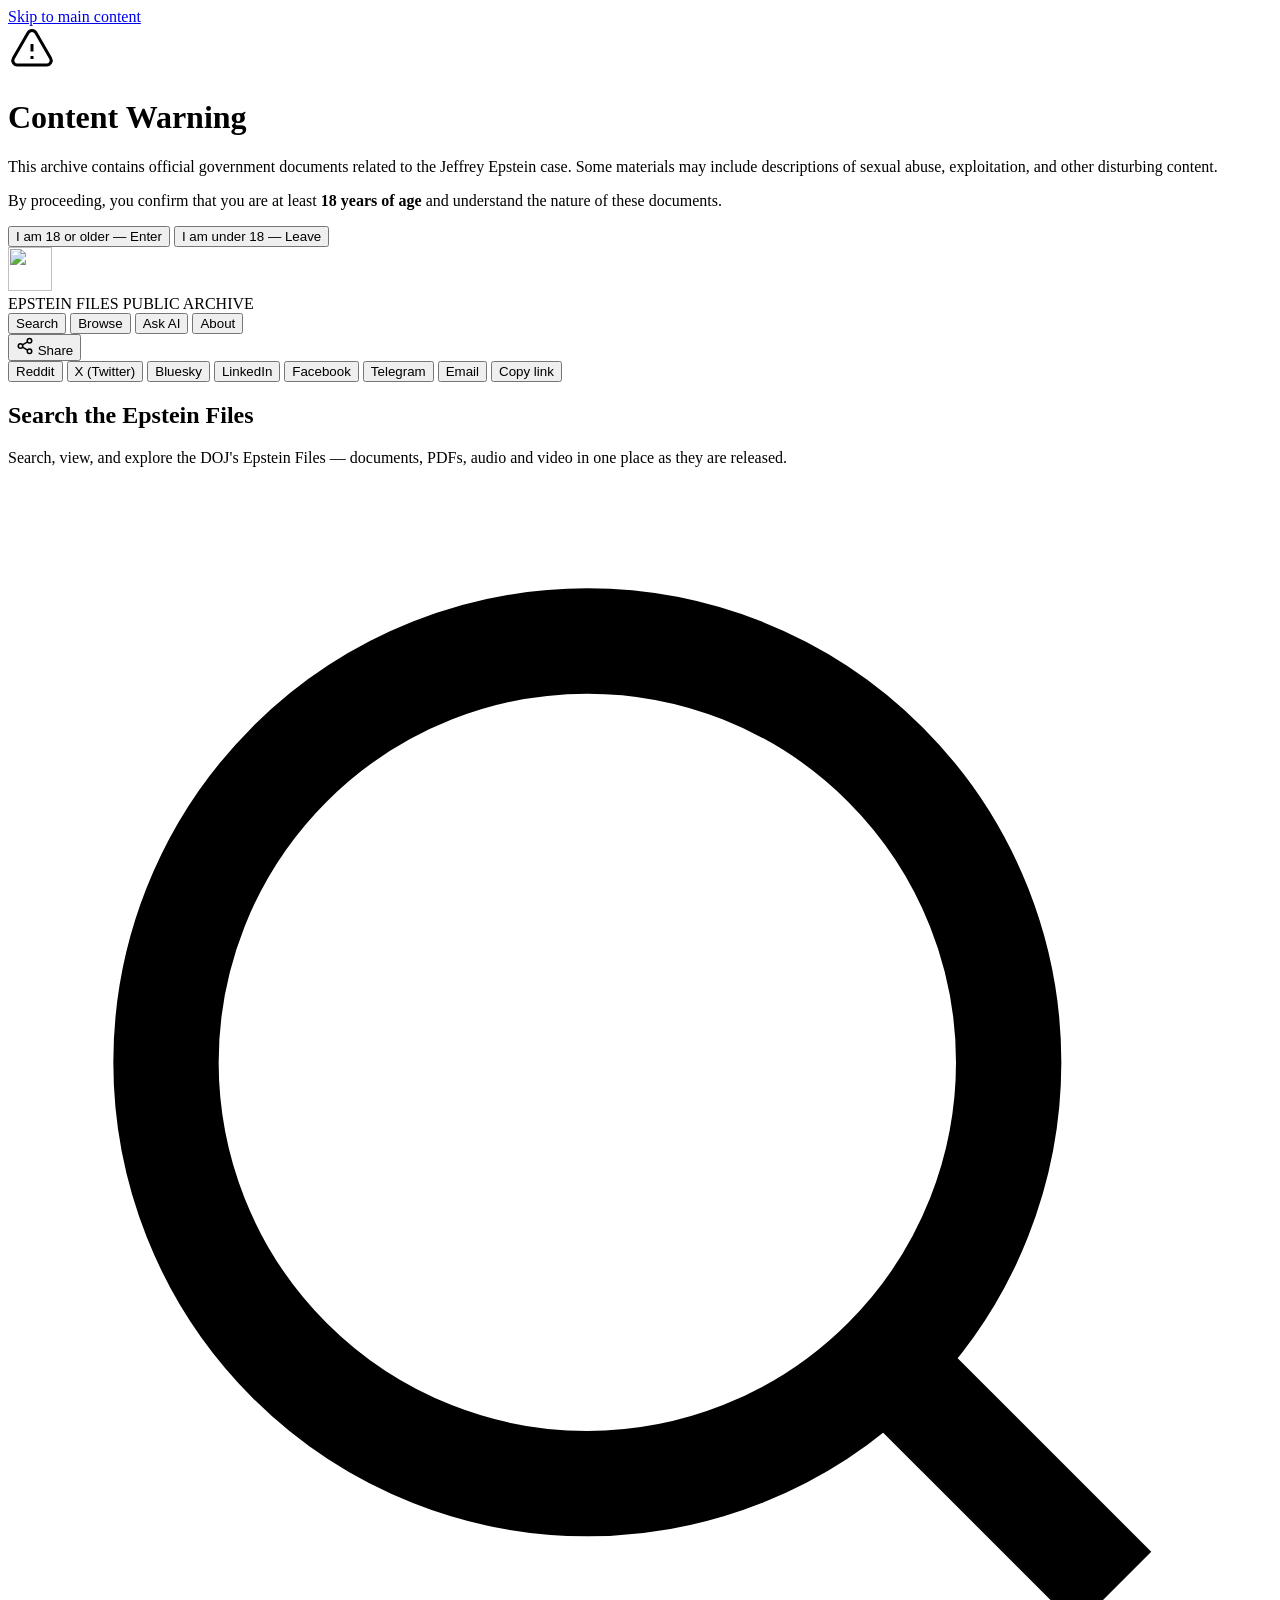
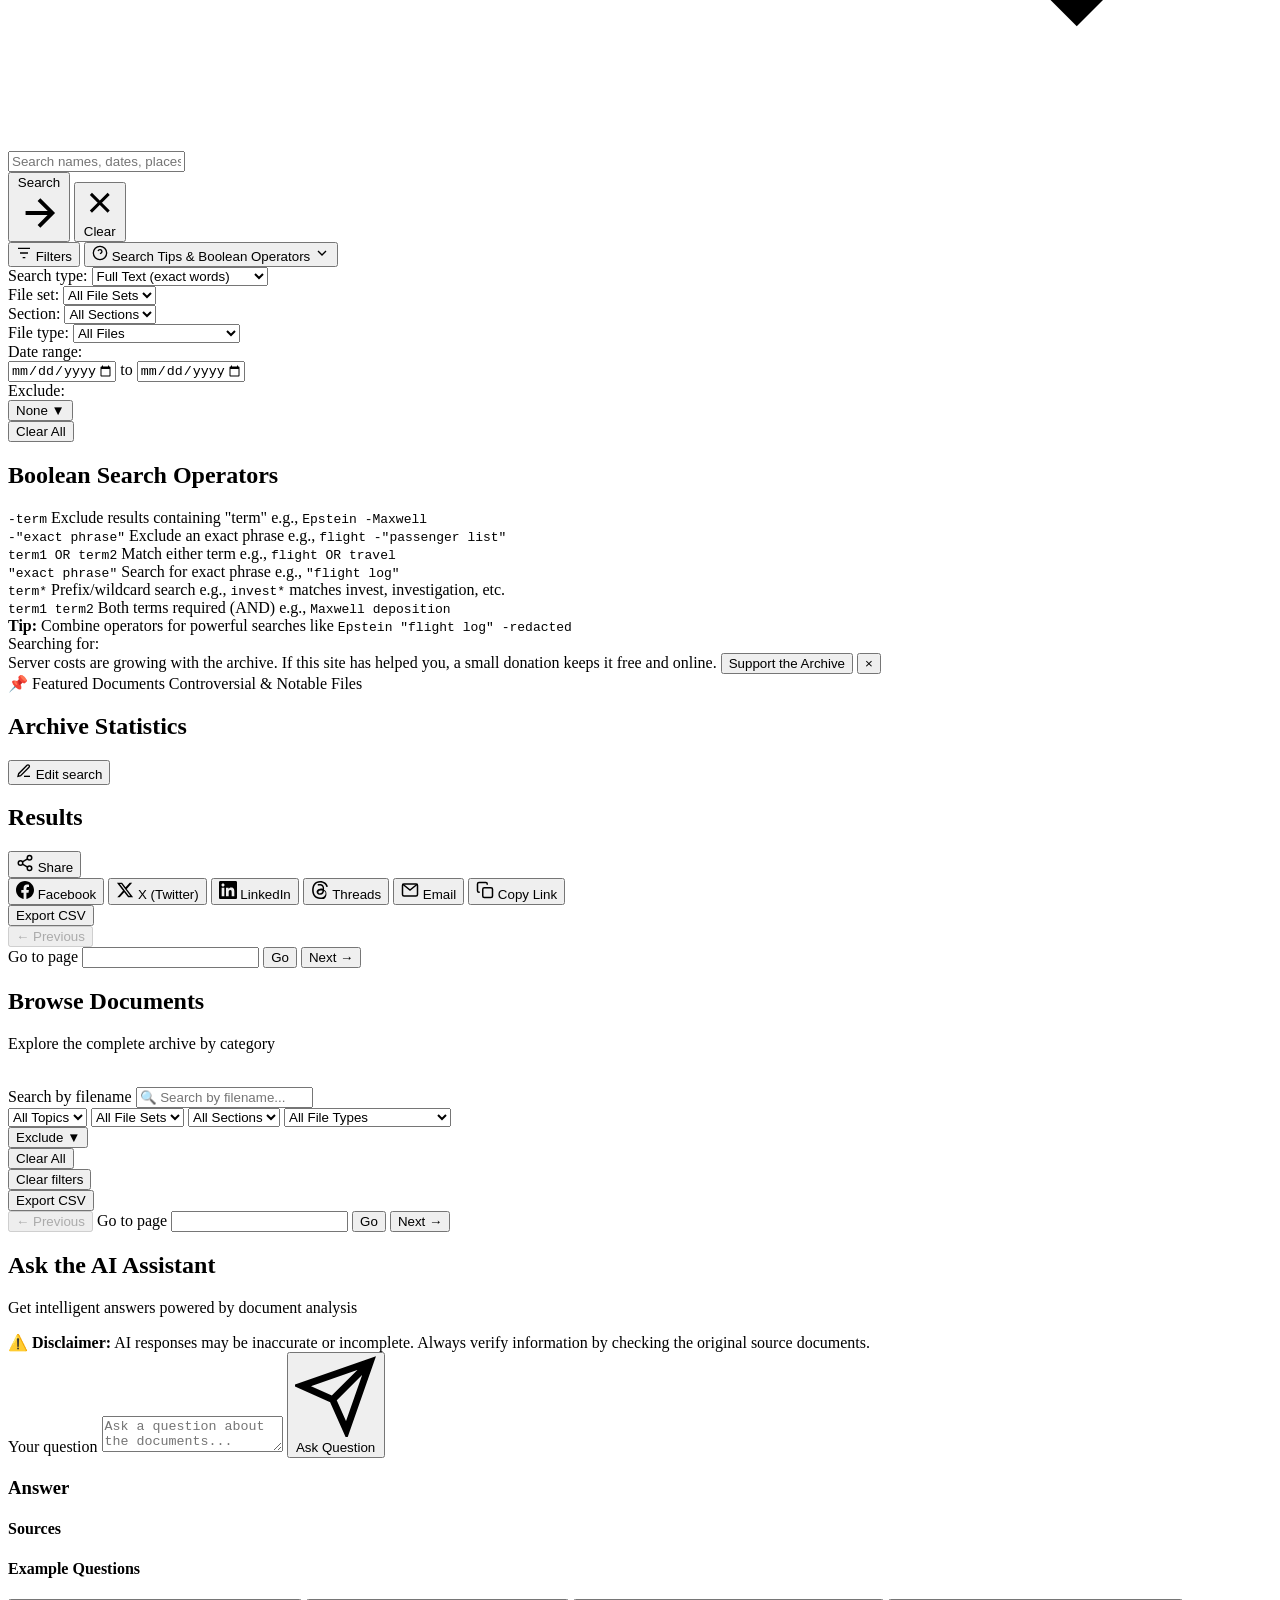
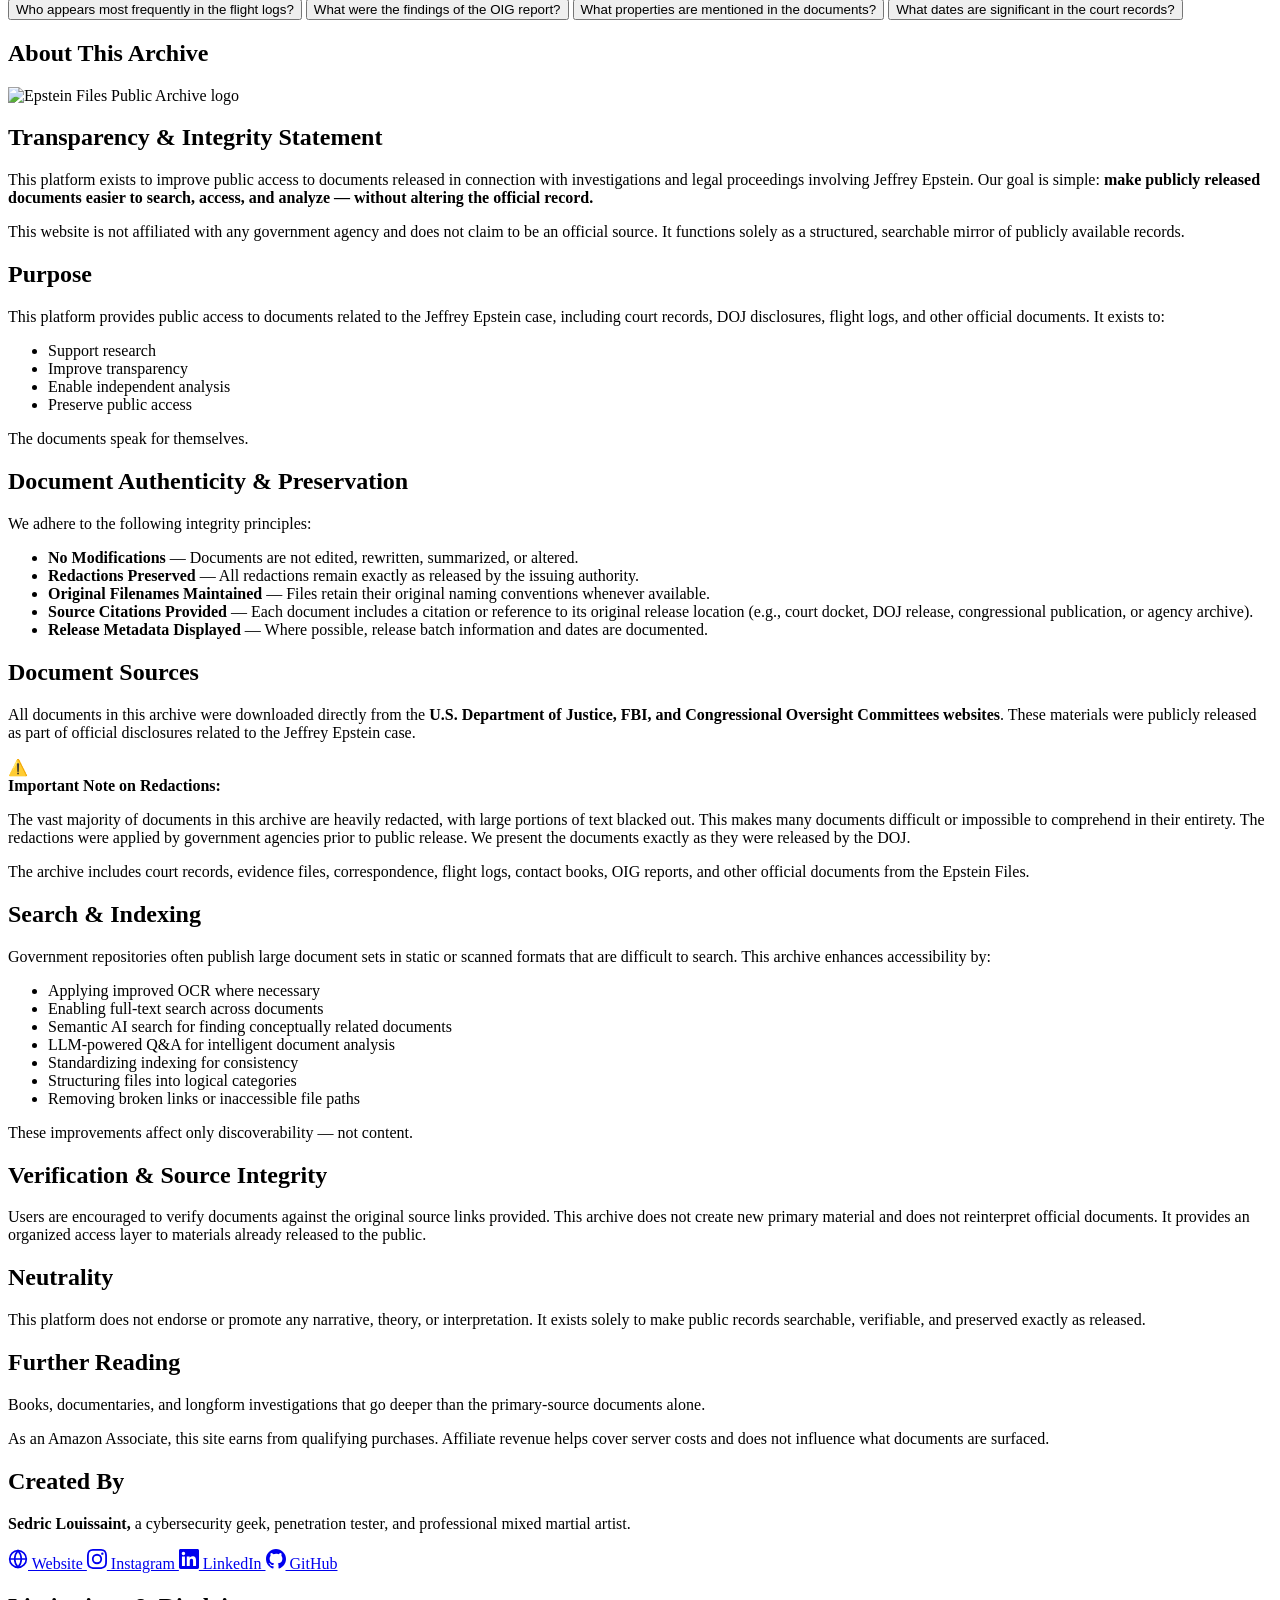
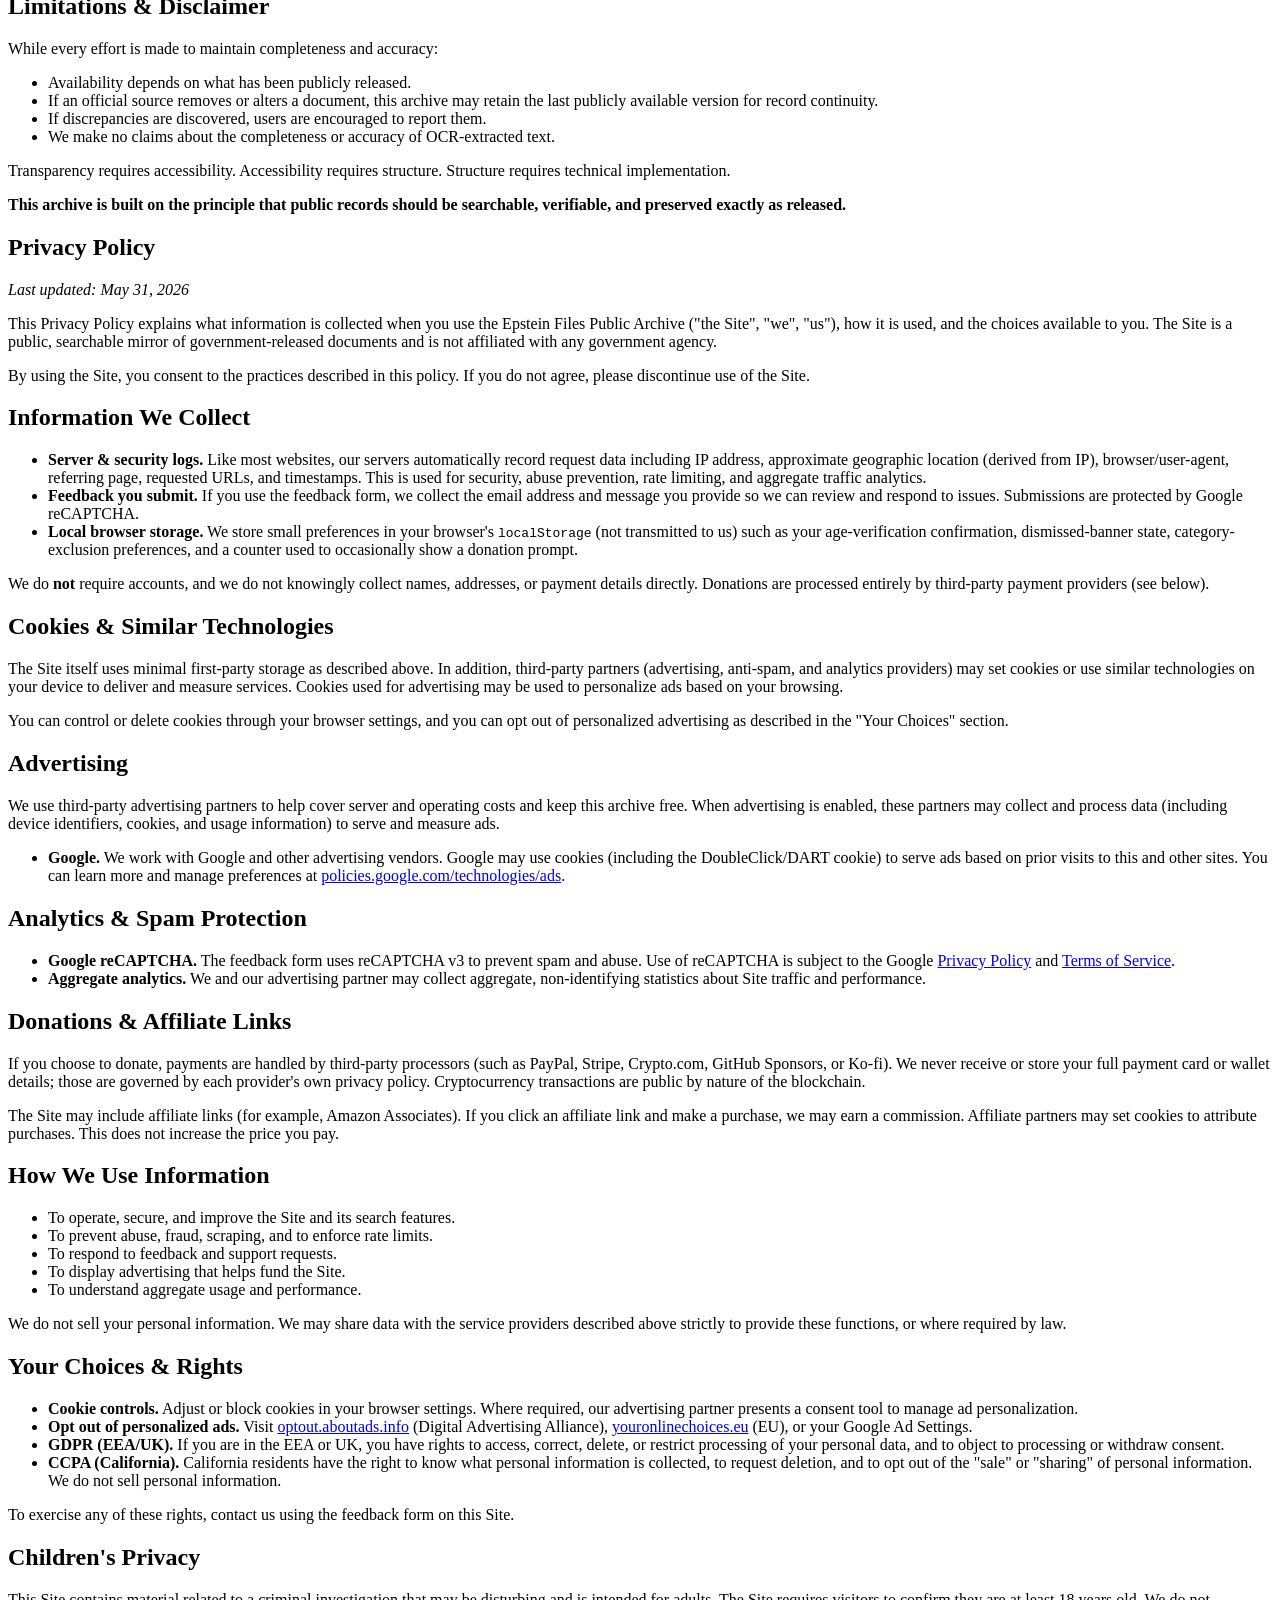
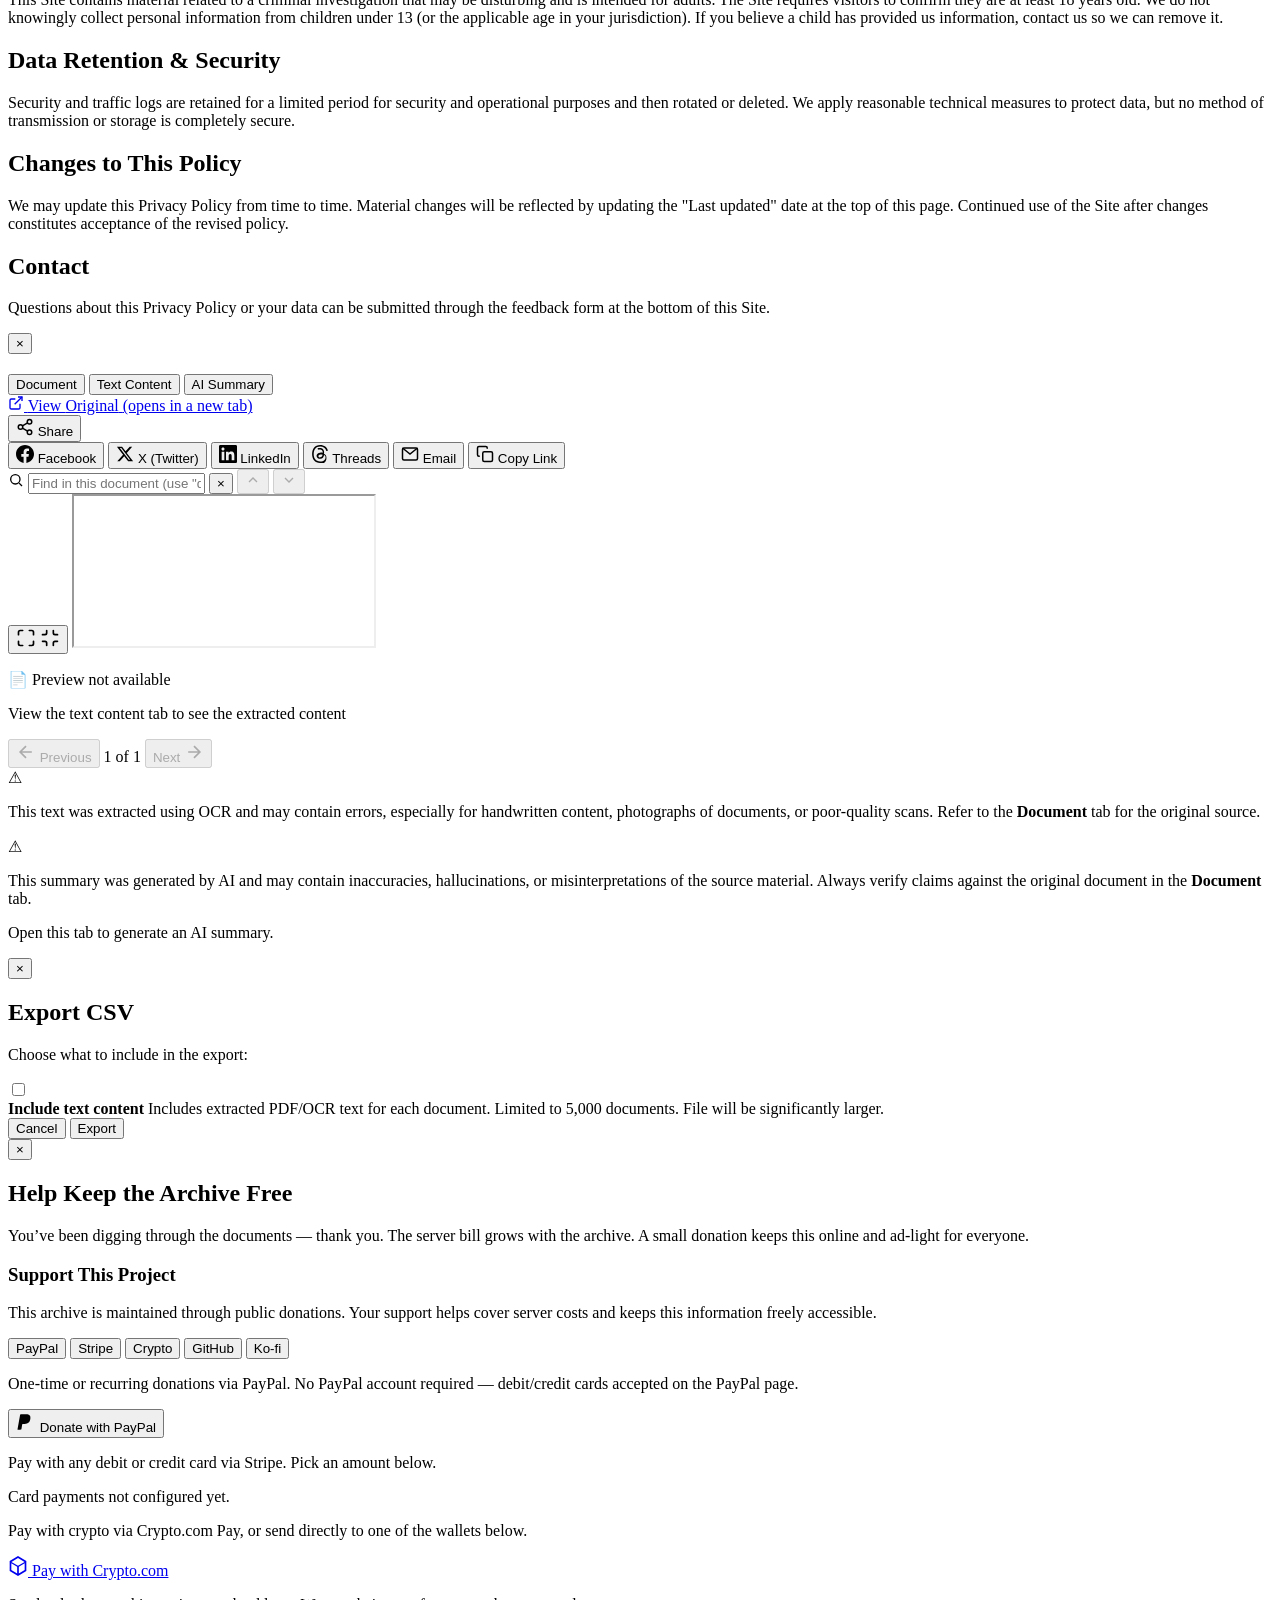
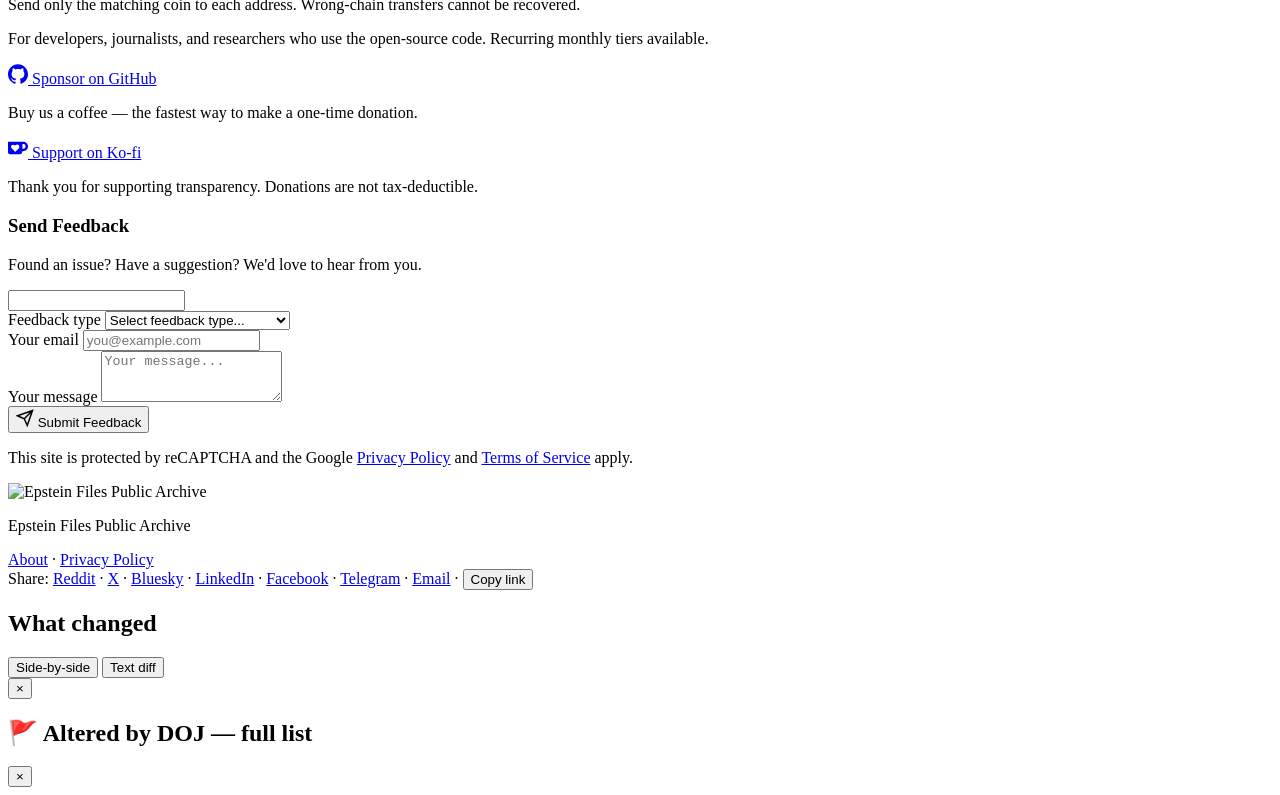
==== commit 5e985adf: "Merge origin/main into the UI/UX overhaul branch Combines the front-end overhaul (URL state, dialog/" ====
--- a/frontend/index.html
+++ b/frontend/index.html
@@ -39,7 +39,7 @@
     <link rel="preconnect" href="https://fonts.gstatic.com" crossorigin>
     <link href="https://fonts.googleapis.com/css2?family=Crimson+Pro:wght@400;500;600&family=JetBrains+Mono:wght@400;500&family=Source+Sans+3:wght@300;400;500;600;700&display=swap" rel="stylesheet">
     <script>try{if(localStorage.getItem("ageVerified"))document.documentElement.classList.add("age-ok")}catch(e){}</script>
-    <link rel="stylesheet" href="/static/styles.css?v=61">
+    <link rel="stylesheet" href="/static/styles.css?v=62">
 
     <!-- Structured Data (JSON-LD) -->
     <script type="application/ld+json">
@@ -821,6 +821,23 @@
                             </div>
                         </div>
                     </div>
+                    <div id="doc-find" class="doc-find hidden" role="search" aria-label="Find in this document">
+                        <svg class="doc-find-icon" viewBox="0 0 24 24" width="16" height="16" fill="none" stroke="currentColor" stroke-width="2" aria-hidden="true">
+                            <circle cx="11" cy="11" r="7"/>
+                            <path d="M21 21l-4.35-4.35"/>
+                        </svg>
+                        <input id="doc-find-input" class="doc-find-input" type="text" inputmode="search" enterkeyhint="search"
+                               placeholder='Find in this document (use "quotes" for an exact phrase)'
+                               aria-label="Find in this document" autocomplete="off" autocapitalize="off" spellcheck="false" maxlength="200">
+                        <button id="doc-find-clear" class="doc-find-btn hidden" type="button" aria-label="Clear search" title="Clear (Esc)">&times;</button>
+                        <span id="doc-find-count" class="doc-find-count" aria-live="polite"></span>
+                        <button id="doc-find-prev" class="doc-find-btn" type="button" aria-label="Previous match" title="Previous match (Shift+Enter)" disabled>
+                            <svg viewBox="0 0 24 24" width="16" height="16" fill="none" stroke="currentColor" stroke-width="2"><path d="M18 15l-6-6-6 6"/></svg>
+                        </button>
+                        <button id="doc-find-next" class="doc-find-btn" type="button" aria-label="Next match" title="Next match (Enter)" disabled>
+                            <svg viewBox="0 0 24 24" width="16" height="16" fill="none" stroke="currentColor" stroke-width="2"><path d="M6 9l6 6 6-6"/></svg>
+                        </button>
+                    </div>
                     <div id="modal-document-tab" class="tab-content active" role="tabpanel" aria-labelledby="tab-document">
                         <div id="modal-pdf-viewer" class="pdf-viewer">
                             <button type="button" id="pdf-fullscreen-btn" class="pdf-fullscreen-btn" title="Toggle Fullscreen" aria-label="Toggle fullscreen" aria-pressed="false">
@@ -1095,7 +1112,7 @@
     <div id="toast-region" class="toast-region" role="region" aria-label="Notifications" data-keep-active></div>
 
     <script src="https://www.google.com/recaptcha/api.js?render=6Lf9EDYsAAAAANDlA_xYFIM7Ylccgmc24LhZgDIr" async defer></script>
-    <script src="/static/app.js?v=53"></script>
+    <script src="/static/app.js?v=55"></script>
 </body>
 </html>
 
